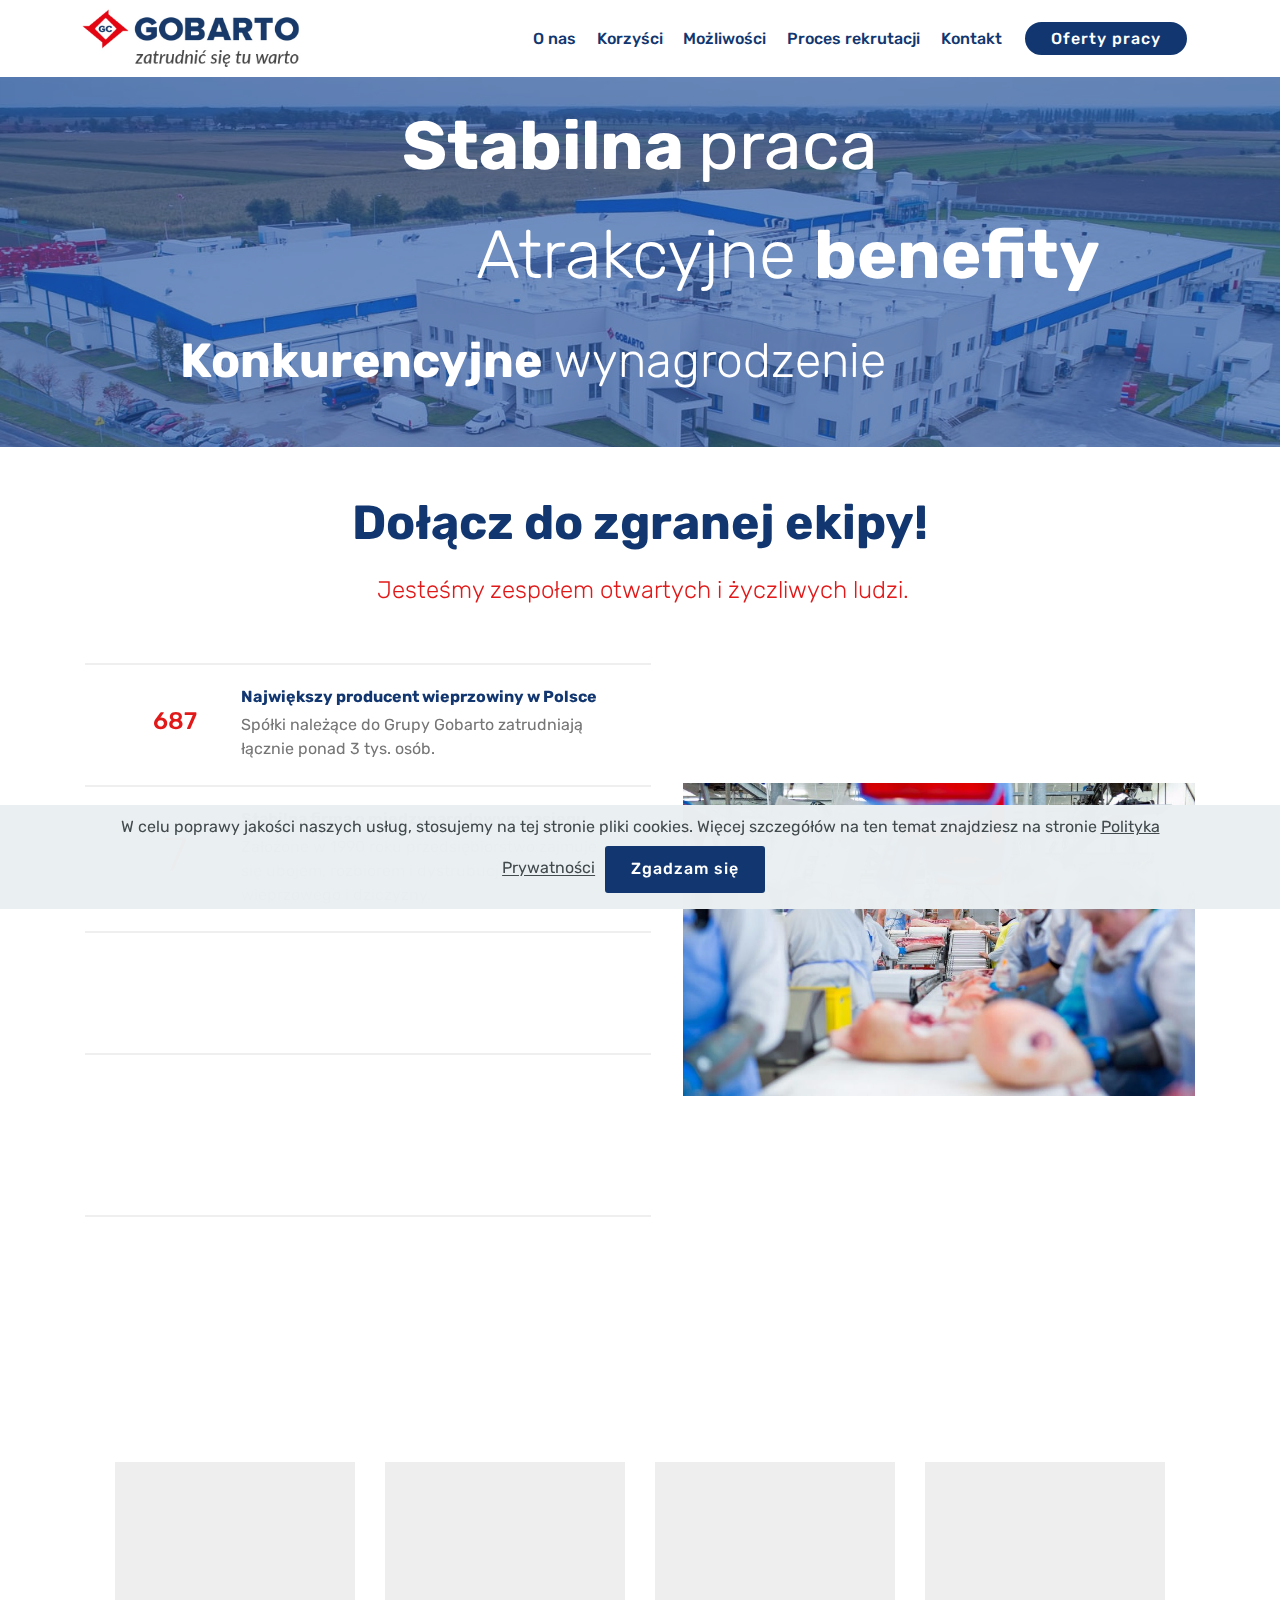
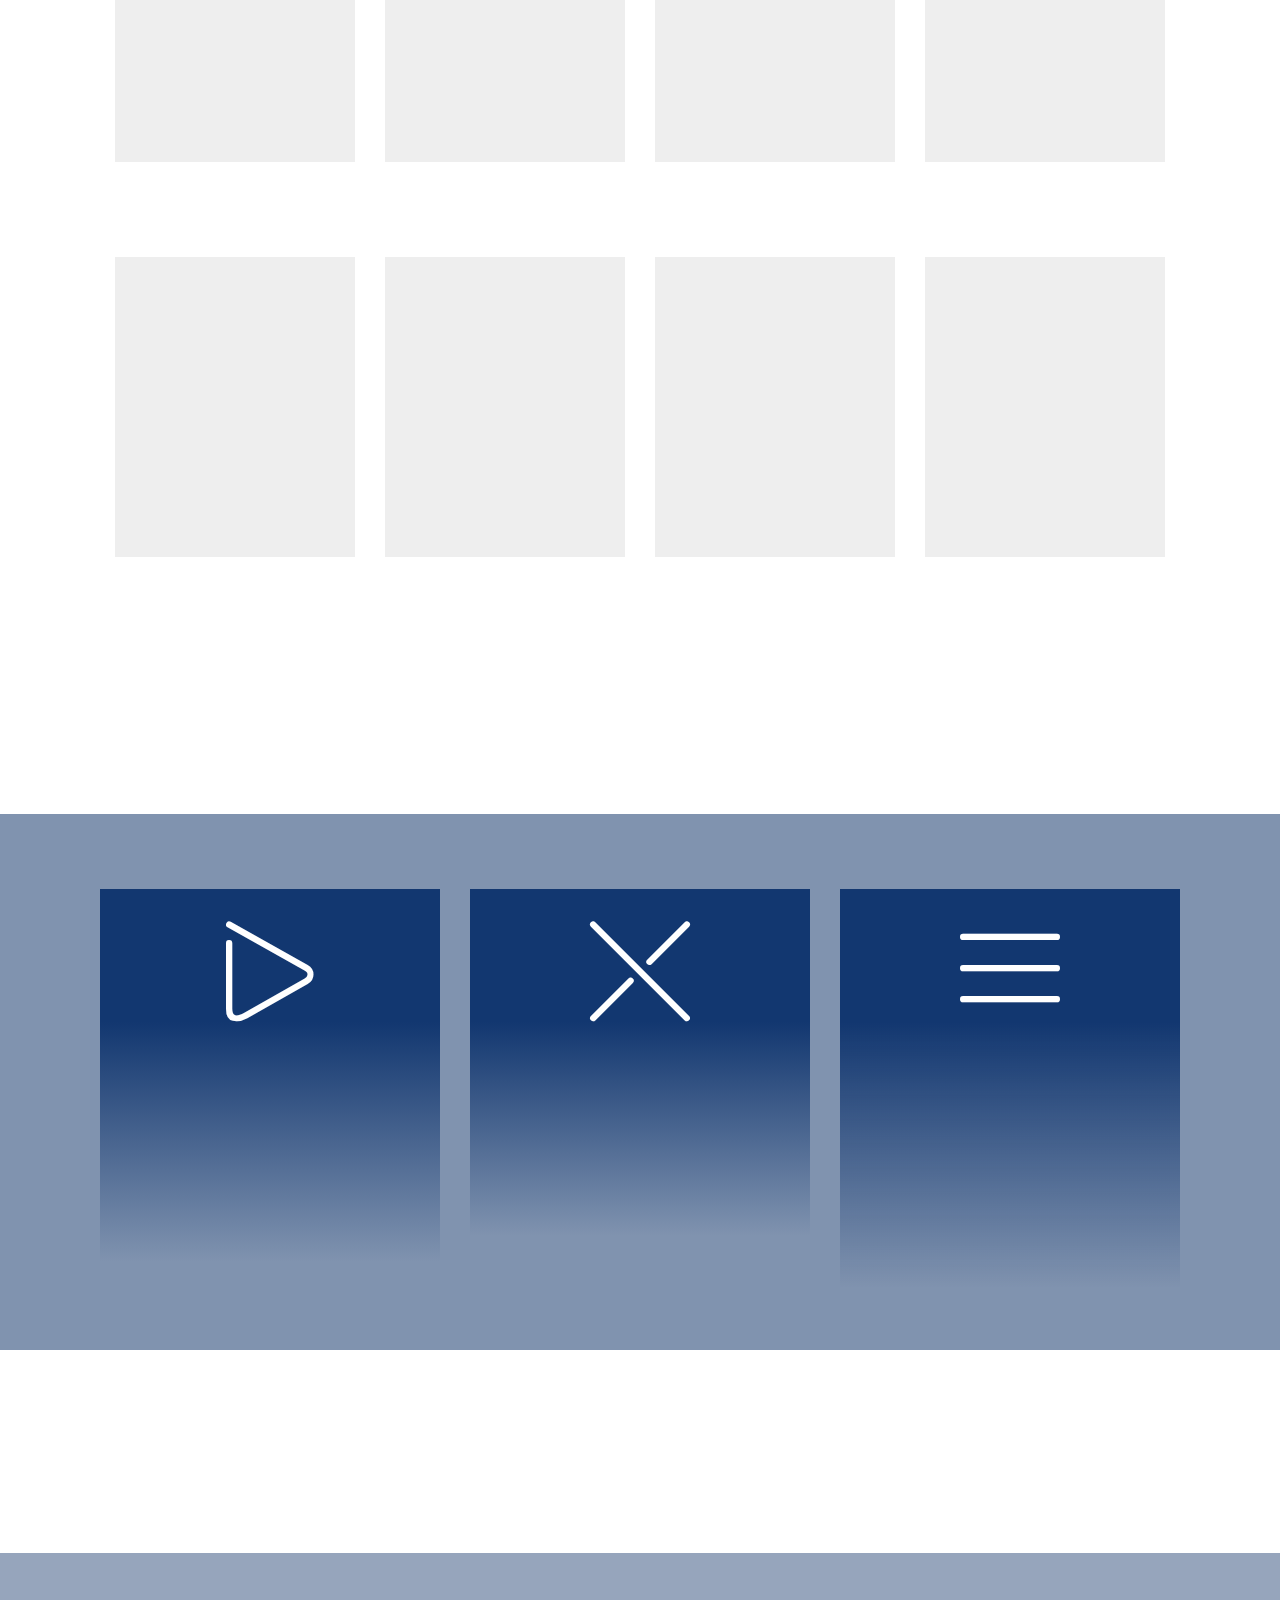
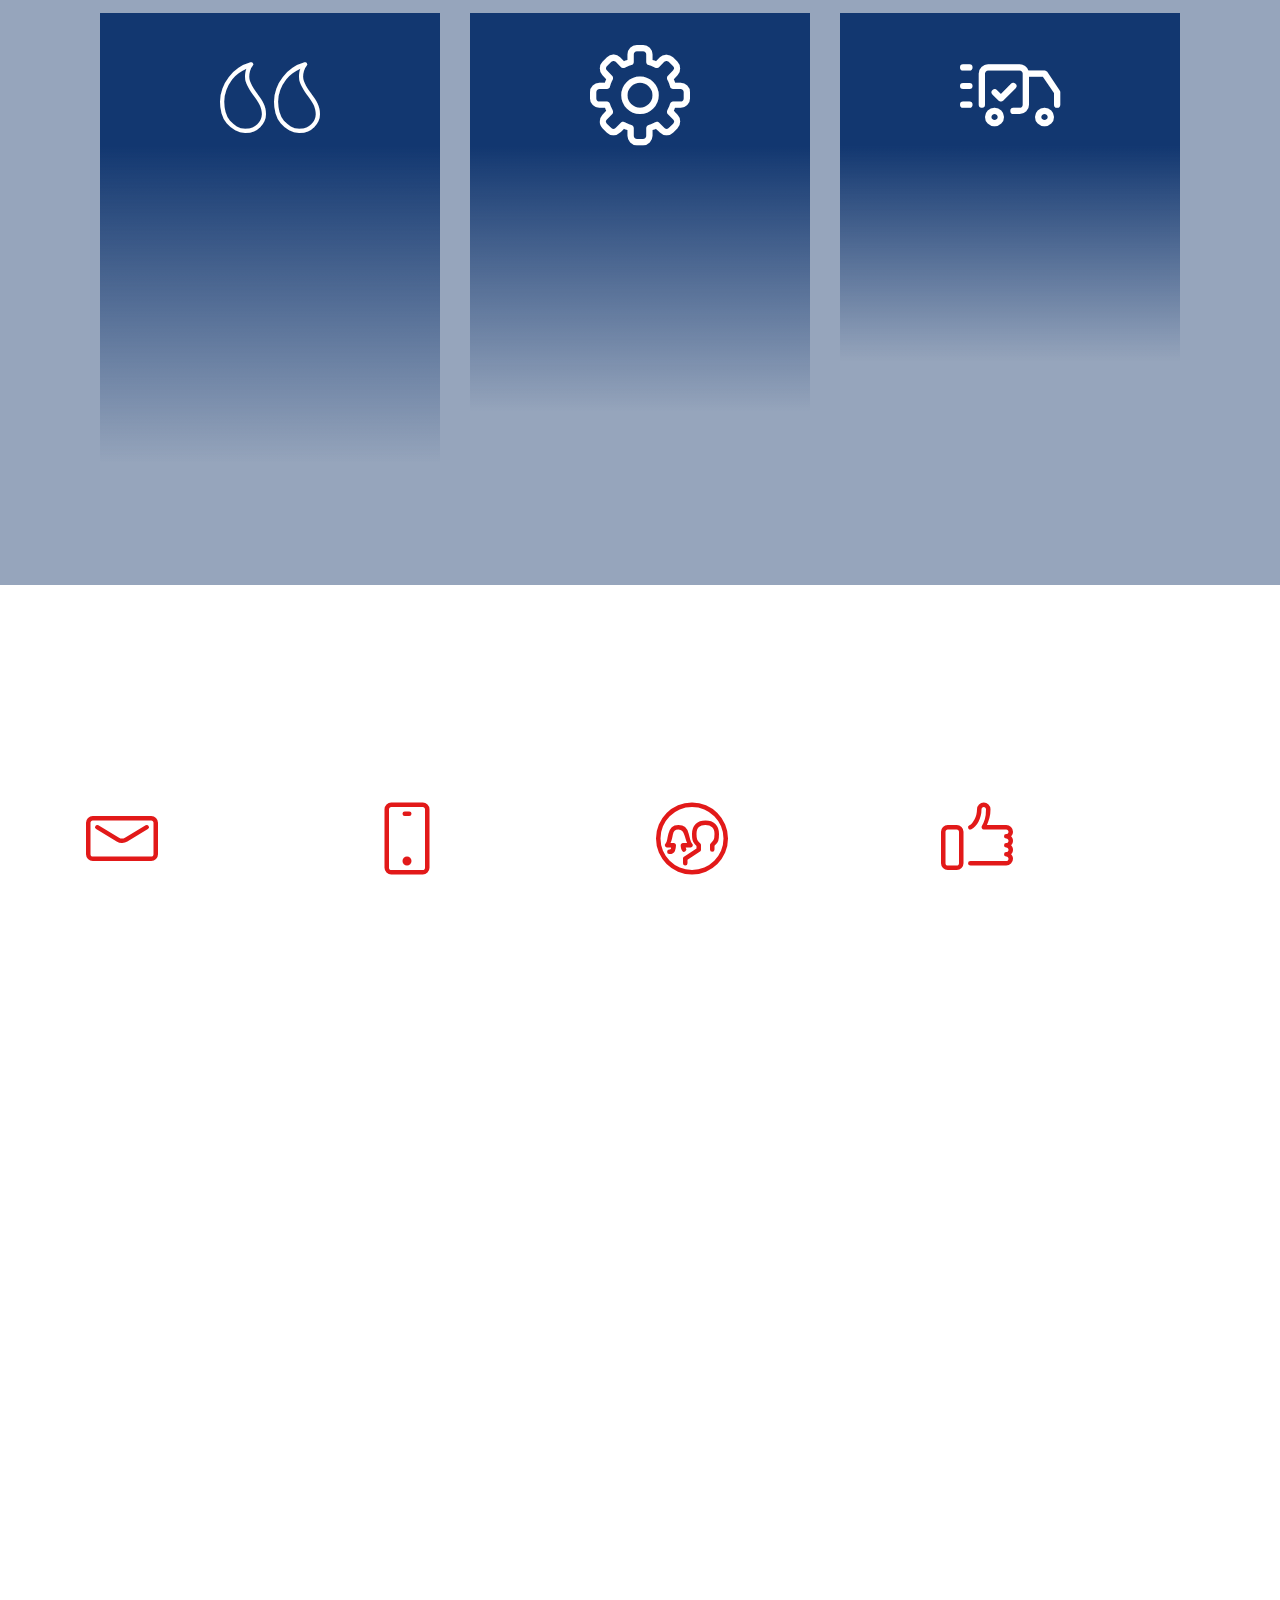
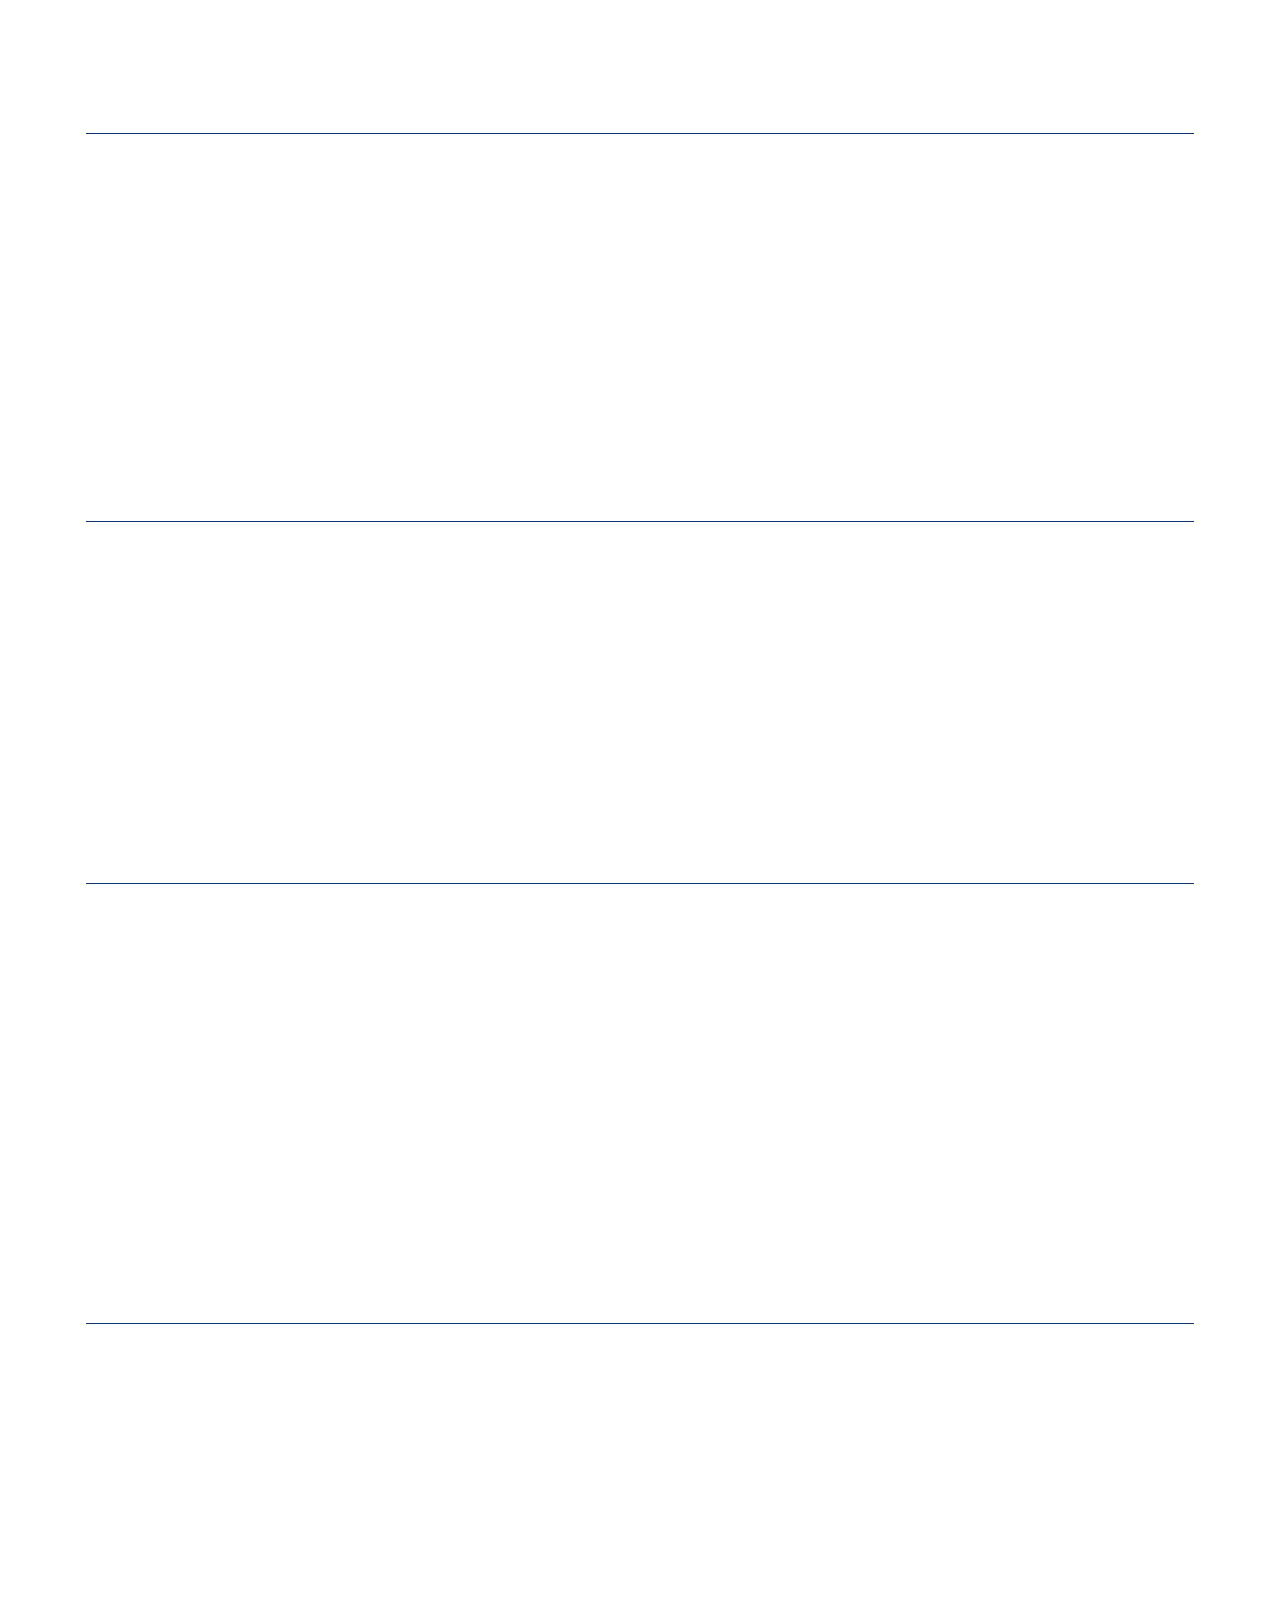
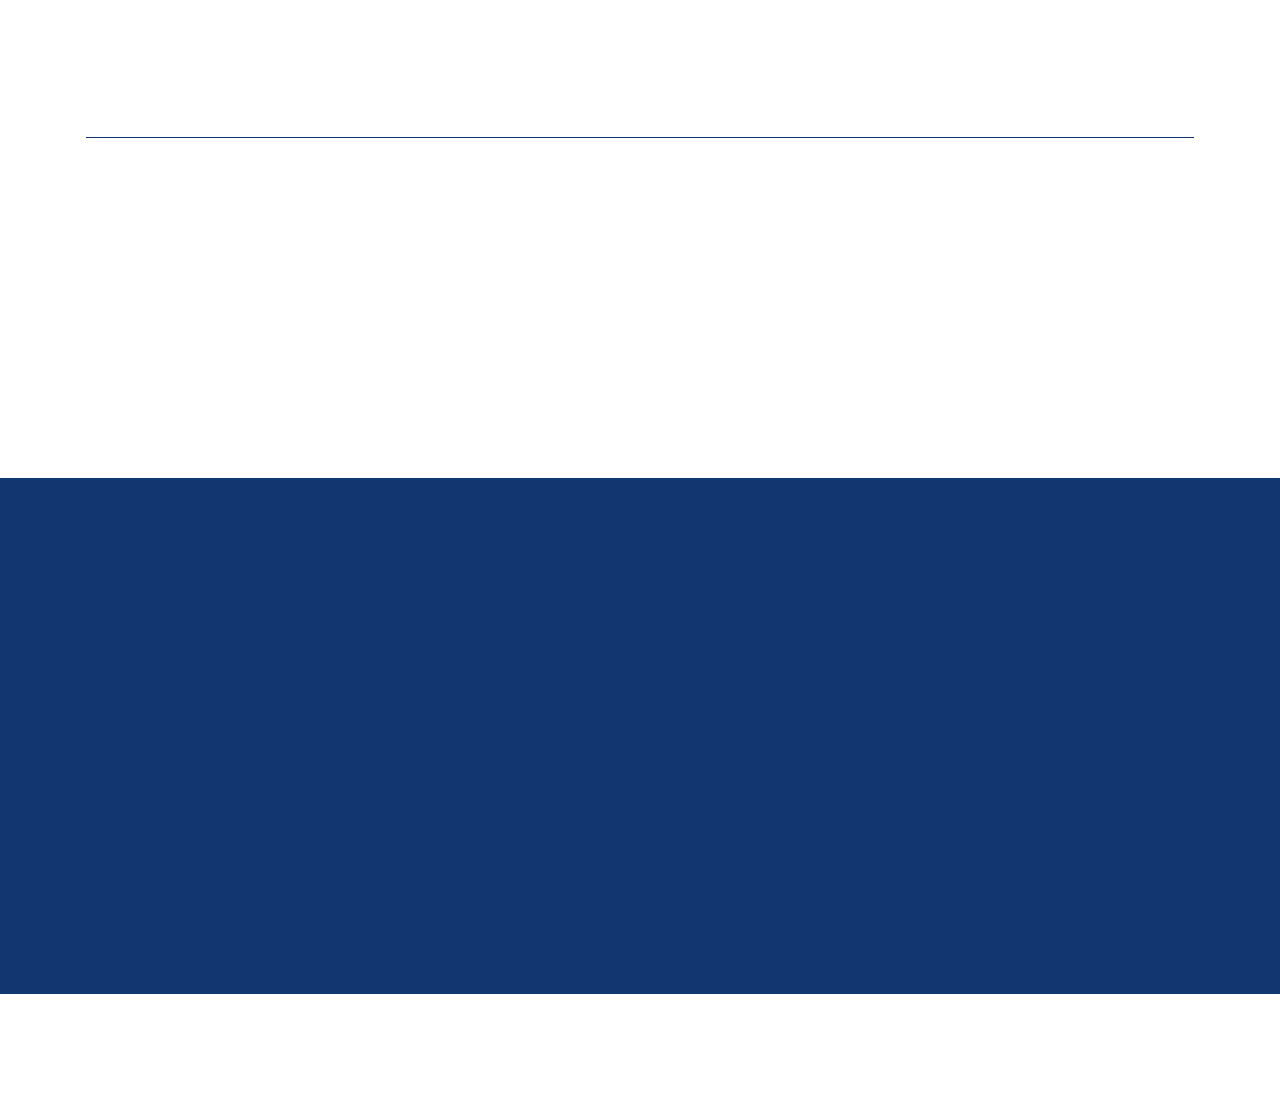
==== index.html @ 4c40c931 "create github pages" ====
<!DOCTYPE html>
<html  >
<head>
  <!-- Site made with Mobirise Website Builder v4.12.2, https://mobirise.com -->
  <meta charset="UTF-8">
  <meta http-equiv="X-UA-Compatible" content="IE=edge">
  <meta name="generator" content="Mobirise v4.12.2, mobirise.com">
  <meta name="viewport" content="width=device-width, initial-scale=1, minimum-scale=1">
  <link rel="shortcut icon" href="assets/images/nowelogo-1.jpg" type="image/x-icon">
  <meta name="description" content="">
  
  <title>GOBARTO</title>
  <link rel="stylesheet" href="assets/web/assets/mobirise-icons-bold/mobirise-icons-bold.css">
  <link rel="stylesheet" href="assets/web/assets/mobirise-icons/mobirise-icons.css">
  <link rel="stylesheet" href="assets/bootstrap/css/bootstrap.min.css">
  <link rel="stylesheet" href="assets/bootstrap/css/bootstrap-grid.min.css">
  <link rel="stylesheet" href="assets/bootstrap/css/bootstrap-reboot.min.css">
  <link rel="stylesheet" href="assets/tether/tether.min.css">
  <link rel="stylesheet" href="assets/socicon/css/styles.css">
  <link rel="stylesheet" href="assets/animatecss/animate.min.css">
  <link rel="stylesheet" href="assets/web/assets/gdpr-plugin/gdpr-styles.css">
  <link rel="stylesheet" href="assets/dropdown/css/style.css">
  <link rel="stylesheet" href="assets/theme/css/style.css">
  <link rel="preload" as="style" href="assets/mobirise/css/mbr-additional.css"><link rel="stylesheet" href="assets/mobirise/css/mbr-additional.css" type="text/css">
  
  
  
</head>
<body>

<!-- Analytics -->
<!-- Global site tag (gtag.js) - Google Analytics -->
<script async src="https://www.googletagmanager.com/gtag/js?id=UA-160151344-1"></script>
<script>
  window.dataLayer = window.dataLayer || [];
  function gtag(){dataLayer.push(arguments);}
  gtag('js', new Date());

  gtag('config', 'UA-160151344-1');
</script>
<!-- /Analytics -->


  <section class="menu cid-rRBqEvK0L6" once="menu" id="menu2-3">

    

    <nav class="navbar navbar-expand beta-menu navbar-dropdown align-items-center navbar-fixed-top navbar-toggleable-sm">
        <button class="navbar-toggler navbar-toggler-right" type="button" data-toggle="collapse" data-target="#navbarSupportedContent" aria-controls="navbarSupportedContent" aria-expanded="false" aria-label="Toggle navigation">
            <div class="hamburger">
                <span></span>
                <span></span>
                <span></span>
                <span></span>
            </div>
        </button>
        <div class="menu-logo">
            <div class="navbar-brand">
                <span class="navbar-logo">
                    <a href="https://wartowgobarto.pl">
                        <img src="assets/images/nowelogo-1.jpg" alt="Mobirise" title="" style="height: 3.8rem;">
                    </a>
                </span>
                
            </div>
        </div>
        <div class="collapse navbar-collapse" id="navbarSupportedContent">
            <ul class="navbar-nav nav-dropdown" data-app-modern-menu="true"><li class="nav-item">
                    <a class="nav-link link text-primary display-4" href="index.html#counters3-l">
                        O nas</a>
                </li><li class="nav-item"><a class="nav-link link text-primary display-4" href="index.html#features15-5">
                        Korzyści</a></li><li class="nav-item"><a class="nav-link link text-primary display-4" href="index.html#content4-1x">
                        Możliwości</a></li>
                <li class="nav-item">
                    <a class="nav-link link text-primary display-4" href="index.html#content4-21">Proces rekrutacji</a>
                </li><li class="nav-item"><a class="nav-link link text-primary display-4" href="index.html#contacts1-1l">
                        Kontakt</a></li></ul>
            <div class="navbar-buttons mbr-section-btn"><a class="btn btn-sm btn-primary display-4" href="index.html#services5-1j">Oferty pracy
                    </a></div>
        </div>
    </nav>
</section>

<section class="engine"><a href="https://mobirise.info/m">free site design templates</a></section><section class="header1 cid-rRBqBDySRM mbr-parallax-background" id="header1-2">

    

    <div class="mbr-overlay" style="opacity: 0.6; background-color: rgb(31, 80, 157);">
    </div>

    <div class="container">
        <div class="row justify-content-md-center">
            <div class="mbr-white col-md-10">
                <h1 class="mbr-section-title align-center mbr-bold pb-3 mbr-fonts-style display-1">Stabilna <span style="font-weight: normal;">praca</span></h1>
                <h3 class="mbr-section-subtitle align-center mbr-light pb-3 mbr-fonts-style display-1">Atrakcyjne <strong>benefity</strong></h3>
                <p class="mbr-text align-center pb-3 mbr-fonts-style display-2"><strong>Konkurencyjne</strong> wynagrodzenie<br></p>
                
            </div>
        </div>
    </div>

</section>

<section class="counters3 counters cid-rRCoYwFsxm" id="counters3-l">

    

    

    <div class="container pt-4 mt-2">
        <h2 class="mbr-section-title pb-3 align-center mbr-fonts-style display-2"><strong>Dołącz do zgranej ekipy!</strong></h2>
        <h3 class="mbr-section-subtitle pb-5 align-center mbr-fonts-style display-5">&nbsp;Jesteśmy zespołem otwartych i życzliwych ludzi.<br></h3>
        <div class="media-container-row">
            <div class="media-block m-auto" style="width: 49%;">
                <div class="mbr-figure">
                    <img src="assets/images/gobarto-firma-900x600.jpeg" alt="" title="">
                </div>
            </div>
            <div class="cards-block">
                <div class="cards-container">
                    <div class="card px-3 align-left col-12">
                        <div class="panel-item p-4 d-flex align-items-center">
                            <div class="card-img pr-3 d-flex align-items-center align-left">
                                
                                <h3 class="count py-3 mbr-fonts-style display-5">
                                    3252&nbsp;<br></h3>
                            </div>
                            <div class="card-text">
                                <h4 class="mbr-content-title mbr-bold mbr-fonts-style display-7">
                                    Największy producent wieprzowiny w Polsce</h4>
                                <p class="mbr-content-text mbr-fonts-style display-7">
                                    Spółki należące do Grupy Gobarto zatrudniają łącznie ponad 3 tys. osób.&nbsp;</p>
                            </div>
                        </div>
                    </div>
                    <div class="card px-3 align-left col-12">
                        <div class="panel-item p-4 d-flex align-items-center">
                            <div class="card-img pr-3 d-flex align-items-center align-left">
                                
                                <h3 class="count py-3 mbr-fonts-style display-2">
                                    30<br></h3>
                            </div>
                            <div class="card-text">
                                <h4 class="mbr-content-title mbr-bold mbr-fonts-style display-7">Stabilna firma o międzynarodowym zasięgu</h4>
                                <p class="mbr-content-text mbr-fonts-style display-7">
                                    Założone w 1990 roku przedsiębiorstwo zajmuje się ubojem, rozbiorem i dystrubucją mięsa wieprzowego i dziczyzny.&nbsp;</p>
                            </div>
                        </div>
                    </div>
                    <div class="card px-3 align-left col-12">
                        <div class="panel-item p-4 d-flex align-items-center">
                            <div class="card-img pr-3 d-flex align-items-center align-left">
                                
                                <h3 class="count py-3 mbr-fonts-style display-5">
                                    90<br></h3>
                            </div>
                            <div class="card-text">
                                <h4 class="mbr-content-title mbr-bold mbr-fonts-style display-7">Najnowocześniejszy zakład mięsny w Europie</h4>
                                <p class="mbr-content-text mbr-fonts-style display-7">
                                        Dziewięćdziesiąt tysięcy ton mięsa czerwonego produkuje zakład w Grąbkowie.</p>
                            </div>
                        </div>
                    </div>
                    <div class="card px-3 align-left col-12">
                        <div class="panel-item p-4 d-flex align-items-center">
                            <div class="card-img pr-3 d-flex align-items-center align-left">
                                
                                <h3 class="count py-3 mbr-fonts-style display-2">
                                    70<br></h3>
                            </div>
                            <div class="card-texts">
                                <h4 class="mbr-content-title mbr-bold mbr-fonts-style display-7">Ceniony pracodawca w gronie największych polskich firm</h4>
                                <p class="mbr-content-text mbr-fonts-style display-7">
                                        Wg rankingu 200 największych polskich firm tygodnika "Wprost", GOBARTO S.A. zajęła 70. pozycję.</p>
                            </div>
                        </div>
                    </div>
                </div>
            </div>
        </div>
    </div>
</section>

<section class="features15 cid-rRBF8R207p" id="features15-5">

    

    
    <div class="container">
        <h2 class="mbr-section-title pb-3 align-center mbr-fonts-style display-2"><strong>
            Korzystaj z benefitów</strong></h2>
        <h3 class="mbr-section-subtitle display-5 align-center mbr-fonts-style">Dzielimy się wspólnie wypracowanym sukcesem. <br>Każdy nasz pracownik ma prawo do skorzystania z licznych przywilejów i udogodnień. &nbsp;&nbsp;</h3>

        <div class="media-container-row container pt-5 mt-2">

            <div class="col-12 col-md-6 mb-4 col-lg-3">
                <div class="card flip-card p-5 align-center">
                    <div class="card-front card_cont">
                        <img src="assets/images/mbr-2.jpeg" alt="Mobirise" title="">
                    </div>
                    <div class="card_back card_cont">
                        <h4 class="card-title display-5 py-2 mbr-fonts-style display-7">UMOWA<br>O PRACĘ</h4>
                        <p class="mbr-text mbr-fonts-style display-4">Naszym pracownikom gwarantujemy stabliność zatrudnienia. Po 3-miesiecznym okresie próbnym oferujemy umowę na czas nieokreślony.</p>
                    </div>
                </div>
            </div>

            <div class="col-12 col-md-6 mb-4 col-lg-3">
                
                <div class="card flip-card p-5 align-center">
                    <div class="card-front card_cont">
                        <img src="assets/images/mbr-6.jpeg" alt="Mobirise" title="aaaaa">
                    </div>
                    <div class="card_back card_cont">
                        <h4 class="card-title py-2 mbr-fonts-style display-7">KONKURENCYJNE WYNAGRODZENIE</h4>
                        <p class="mbr-text mbr-fonts-style display-7">
                            Zapewniamy każdemu pracownikowi regularną pensję o przewidywalnej wysokości.
                        </p>
                    </div>
                </div>
            </div>
            
            <div class="col-12 col-md-6 mb-4 col-lg-3">
                <div class="card flip-card p-5 align-center">
                    <div class="card-front card_cont">
                        <img src="assets/images/mbr-7.jpeg" alt="Mobirise" title="">
                    </div>
                    <div class="card_back card_cont">
                        <h4 class="card-title py-2 mbr-fonts-style display-7">
                            OPIEKA<br>MEDYCZNA</h4>
                        <p class="mbr-text mbr-fonts-style display-7">
                            Bezpłatna, podstawowa opieka zdrowotna w prywatnych centrach medycznych LUX MED i placówkach współpracujących.</p>
                    </div>
                </div> 
            </div>

            <div class="col-12 col-md-6 mb-4 col-lg-3">
                <div class="card flip-card p-5 align-center">
                    <div class="card-front card_cont">
                        <img src="assets/images/mbr-5.jpg" alt="Mobirise" title="">
                    </div>
                    <div class="card_back card_cont">
                        <h4 class="card-title py-2 mbr-fonts-style display-7">GRUPOWE UBEZPIECZENIE <br>NA ŻYCIE</h4>
                        <p class="mbr-text mbr-fonts-style display-4">W wyjątkowej cenie możesz wykupić ubezpieczenie, obejmujące ochronę życia i zdrowia, Twoje oraz członków rodziny.
                        </p>
                    </div>
                </div> 
            </div>
        </div>
</div></section>

<section class="features15 cid-rRC3bSTjeS" id="features15-7">

    

    
    <div class="container">
        
        

        <div class="media-container-row container pt-5 mt-2">

            <div class="col-12 col-md-6 mb-4 col-lg-3">
                <div class="card flip-card p-5 align-center">
                    <div class="card-front card_cont">
                        <img src="assets/images/mbr-10.jpeg" alt="Mobirise" title="">
                    </div>
                    <div class="card_back card_cont">
                        <h4 class="card-title display-5 py-2 mbr-fonts-style display-7">
                            KARNET <br>SPORTOWY</h4>
                        <p class="mbr-text mbr-fonts-style display-7">Bezpłatny dostęp do szerokiego zakresu usług sportowych i &nbsp;rekreacyjnych w pragramie OK System.</p>
                    </div>
                </div>
            </div>

            <div class="col-12 col-md-6 mb-4 col-lg-3">
                
                <div class="card flip-card p-5 align-center">
                    <div class="card-front card_cont">
                        <img src="assets/images/mbr-11.jpeg" alt="Mobirise" title="">
                    </div>
                    <div class="card_back card_cont">
                        <h4 class="card-title py-2 mbr-fonts-style display-7">
                            DOFINANSOWANIE<br> DO WYPOCZYNKU</h4>
                        <p class="mbr-text mbr-fonts-style display-4">Jeśli spełnisz określone kryteria dochodowe, dofinansujemy Tobie i Twoim dzieciom dwutygodniowy wypoczynek. Organizujemy pólkolonie dla dzieci pracowników.</p>
                    </div>
                </div>
            </div>
            
            <div class="col-12 col-md-6 mb-4 col-lg-3">
                <div class="card flip-card p-5 align-center">
                    <div class="card-front card_cont">
                        <img src="assets/images/mbr-12.jpeg" alt="Mobirise" title="">
                    </div>
                    <div class="card_back card_cont">
                        <h4 class="card-title py-2 mbr-fonts-style display-7">
                            POMOC&nbsp;MATERIALNA</h4>
                        <p class="mbr-text mbr-fonts-style display-4">
                            Remontując dom możesz skorzystać z niskooprocentowanej pożyczki mieszkaniowej.&nbsp;<br>W trudniej sytuacji życiowej możesz liczyć na bezzwrotne zapomogi i dofinansowania.</p>
                    </div>
                </div> 
            </div>

            <div class="col-12 col-md-6 mb-4 col-lg-3">
                <div class="card flip-card p-5 align-center">
                    <div class="card-front card_cont">
                        <img src="assets/images/mbr-900x600.jpeg" alt="Mobirise" title="">
                    </div>
                    <div class="card_back card_cont">
                        <h4 class="card-title py-2 mbr-fonts-style display-7">
                            ŚWIADCZENIA ŚWIĄTECZNE</h4>
                        <p class="mbr-text mbr-fonts-style display-4">Przygotowujemy dla naszych pracowników Wigilię firmową oraz paczki świąteczne a także organizujemy Dzień Dziecka i piknik rodzinny.</p>
                    </div>
                </div> 
            </div>
        </div>
</div></section>

<section class="mbr-section content4 cid-rSggC5qYeT" id="content4-1x">

    

    <div class="container">
        <div class="media-container-row">
            <div class="title col-12 col-md-8">
                <h2 class="align-center pb-3 mbr-fonts-style display-2"><strong>
                    Działy Produkcyjne</strong></h2>
                <h3 class="mbr-section-subtitle align-center mbr-light mbr-fonts-style display-5">Mile widziane jest doświadczenie w przetwórstwie mięsnym ale zatrudniamy również osoby, które chcą zdobyć nowe umiejętności i nastawione są na długofalową współpracę.</h3>
                
            </div>
        </div>
    </div>
</section>

<section class="features8 cid-rRCmms753C mbr-parallax-background" id="features8-i">

    

    <div class="mbr-overlay" style="opacity: 0.5; background-color: rgb(18, 55, 112);">
    </div>

    <div class="container">
        <div class="media-container-row">

            <div class="card  col-12 col-md-6 col-lg-4">
                <div class="card-img">
                    <span class="mbr-iconfont mbrib-play"></span>
                </div>
                <div class="card-box align-center">
                    <h4 class="card-title mbr-fonts-style display-7"><strong>
                        Dział Uboju</strong></h4>
                    <p class="mbr-text mbr-fonts-style display-7">Zautomatyzowana linia ubojowa ogranicza bezpośredni udziału człowieka, zapewnia pełne bezpieczeństwo żywności i redukcję stresu zwierząt.</p>
                    
                </div>
            </div>

            <div class="card  col-12 col-md-6 col-lg-4">
                <div class="card-img">
                    <span class="mbr-iconfont mbrib-close"></span>
                </div>
                <div class="card-box align-center">
                    <h4 class="card-title mbr-fonts-style display-7"><strong>
                        Dział Rozbioru</strong></h4>
                    <p class="mbr-text mbr-fonts-style display-7">
                       Nowoczesna linia produkcyjna do rozbioru mięsa, minimalizuje wysiłek fizyczny wykrawaczy i gwarantuje higieniczne warunki pracy.</p>
                    
                </div>
            </div>

            <div class="card  col-12 col-md-6 col-lg-4">
                <div class="card-img">
                    <span class="mbr-iconfont mbrib-menu"></span>
                </div>
                <div class="card-box align-center">
                    <h4 class="card-title mbr-fonts-style display-7"><strong>
                        Magazyn - Mroźnia</strong></h4>
                    <p class="mbr-text mbr-fonts-style display-7">Chłodnia Składowa to skomputeryzowany magazyn wysokiego składowania, dysponujący możliwościami pomieszczenia 15 tys. palet z jezdnymi regałami.</p>
                    
                </div>
            </div>

            
        </div>
    </div>
</section>

<section class="mbr-section content4 cid-rSggtTFeGK" id="content4-1w">

    

    <div class="container">
        <div class="media-container-row">
            <div class="title col-12 col-md-8">
                <h2 class="align-center pb-3 mbr-fonts-style display-2"><strong>
                    Działy Techniczne</strong></h2>
                <h3 class="mbr-section-subtitle align-center mbr-light mbr-fonts-style display-5">Zatrudniamy ludzi z pasją do pracy przy maszynach, cenne są dla nas zdolności manualne oraz naprawcze, szukamy osób z zamiłowaniem do obsługi i prowadzenia pojazdów.</h3>
                
            </div>
        </div>
    </div>
</section>

<section class="features8 cid-rSgegDB49V mbr-parallax-background" id="features8-1v">

    

    <div class="mbr-overlay" style="opacity: 0.4; background-color: rgb(18, 55, 112);">
    </div>

    <div class="container">
        <div class="media-container-row">

            <div class="card  col-12 col-md-6 col-lg-4">
                <div class="card-img">
                    <span class="mbr-iconfont mbri-quote-left"></span>
                </div>
                <div class="card-box align-center">
                    <h4 class="card-title mbr-fonts-style display-7"><strong>
                        Dział Higieny Produkcji</strong></h4>
                    <p class="mbr-text mbr-fonts-style display-7">
                       Aby&nbsp;zadbać o wysoką higienizację procesu uboju i rozbioru, nasi pracownicy, korzystając ze specjalistycznego sprzętu, codziennie wykonują zabiegi i czynności pielęgnacyjne pomieszczeń oraz urządzeń linii produkcyjnych.</p>
                    
                </div>
            </div>

            <div class="card  col-12 col-md-6 col-lg-4">
                <div class="card-img">
                    <span class="mbr-iconfont mbrib-setting"></span>
                </div>
                <div class="card-box align-center">
                    <h4 class="card-title mbr-fonts-style display-7"><strong>Dział Utrzymania Ruchu</strong></h4>
                    <p class="mbr-text mbr-fonts-style display-7">
                       O zapewnienie wysokiej efektywność dba zespól zapewnianiający utrzymanie sprawnej produkcji poprzez opiekę nad stanem technicznym maszyn i urządzeń.
                    </p>
                    
                </div>
            </div>

            <div class="card  col-12 col-md-6 col-lg-4">
                <div class="card-img">
                    <span class="mbr-iconfont mbrib-delivery"></span>
                </div>
                <div class="card-box align-center">
                    <h4 class="card-title mbr-fonts-style display-7"><strong>Dział Transportu</strong></h4>
                    <p class="mbr-text mbr-fonts-style display-7">
                       Nasz tabor liczy 21 zestawów chłodniczych złożonych z ciągników siodłowych marki Mercedes-Benz oraz DAF.
                    </p>
                    
                </div>
            </div>

            
        </div>
    </div>
</section>

<section class="mbr-section content4 cid-rSh9s9eyej" id="content4-21">

    

    <div class="container">
        <div class="media-container-row">
            <div class="title col-12 col-md-8">
                <h2 class="align-center pb-3 mbr-fonts-style display-2"><strong>Proces rekrutacji</strong></h2>
                <h3 class="mbr-section-subtitle align-center mbr-light mbr-fonts-style display-5">Zatrudniamy przez cały rok. <br>Zaufaj swoim umiejętnościom i skontaktuj się z nami.</h3>
                
            </div>
        </div>
    </div>
</section>

<section class="features10 cid-rRCmq3aJsj" id="features10-j">

    

    
    <div class="container">
        <div class="row justify-content-center">
            <div class="card p-3 col-12 col-md-6 col-lg-3">
                <div class="media mb-3">
                    <div class="card-img align-self-center">
                        <span class="mbr-iconfont mbrib-letter" style="color: rgb(226, 25, 25); fill: rgb(226, 25, 25);"></span>
                    </div>
                    <h4 class="card-title media-body py-3 mbr-fonts-style display-7">
                        Przekaż CV</h4>
                </div>
                <div class="card-box">
                    <p class="mbr-text mbr-fonts-style display-7">Daj się poznać! Czekamy na Twoje zgłoszenie, przesłane elektronicznie, tradycyjnie lub dostarczone osobiście. <br>Opisz swoje doświadczenie jak wolisz, odręcznie albo wydrukuj. Nawet jeżeli nie ma zamieszczonych ofert, znajdziemy dla Ciebie pracę.</p>
                </div>
            </div>

            <div class="card p-3 col-12 col-md-6 col-lg-3">
                <div class="media mb-3">
                    <div class="card-img align-self-center">
                        <span class="mbr-iconfont mbrib-mobile2" style="color: rgb(226, 25, 25); fill: rgb(226, 25, 25);"></span>
                    </div>
                    <h4 class="card-title media-body py-3 mbr-fonts-style display-7">
                        Oddzwonimy</h4>
                </div>
                <div class="card-box">
                    <p class="mbr-text mbr-fonts-style display-7">Otrzymane CV analizuje nasz pracownik ds. rekrutacji oraz kierownik działu. Dopasujemy Twoje umiejętności do naszych potrzeb. W razie konieczności, zaplanujemy szkolenie. Skontaktujemy się z Tobą z informacją zwrotną.</p>
                </div>
            </div>

            <div class="card p-3 col-12 col-md-6 col-lg-3">
                <div class="media mb-3">
                    <div class="card-img align-self-center">
                        <span class="mbr-iconfont mbrib-users" style="color: rgb(226, 25, 25); fill: rgb(226, 25, 25);"></span>
                    </div>
                    <h4 class="card-title media-body py-3 mbr-fonts-style display-7">
                        Spotkajmy się</h4>
                </div>
                <div class="card-box">
                    <p class="mbr-text mbr-fonts-style display-7">Chcemy poznać Twoje oczekiwania i zdolności. Przedstawimy warunki zatrudnienia, zapoznamy ze stanowiskiem pracy i zadaniami.</p>
                </div>
            </div>

            <div class="card p-3 col-12 col-md-6 col-lg-3">
                <div class="media mb-3">
                    <div class="card-img align-self-center">
                        <span class="mbr-iconfont mbrib-like" style="color: rgb(226, 25, 25); fill: rgb(226, 25, 25);"></span>
                    </div>
                    <h4 class="card-title media-body py-3 mbr-fonts-style display-7">Zapraszamy na pokład</h4>
                </div>
                <div class="card-box">
                    <p class="mbr-text mbr-fonts-style display-7">Witaj w naszej ekipie! Ustalenia z naszej rozmowy potwierdzamy umową o pracę. A jeżeli teraz się nie udało, to nic straconego. <br>Jak będzie dostępny wakat, pasujący dokładnie do Ciebie, skontaktujemy się.</p>
                </div>
            </div>
        </div>
    </div>
</section>

<section class="services5 cid-rRGepFi7fU" id="services5-1j">
    <!---->
    
    <!---->
    <!--Overlay-->
    
    <!--Container-->
    <div class="container">
        <div class="row">
            <!--Titles-->
            <div class="title pb-5 col-12">
                <h2 class="align-left mbr-fonts-style m-0 display-2"><strong>
                    Oferty Pracy</strong><br><strong><br></strong></h2>
                <h3 class="mbr-section-subtitle mbr-light mbr-fonts-style display-4"><strong>Prosimy o zamieszczenie w dokumentach klauzuli zgody na przetwarzanie danych osobowych.
</strong><br><br><div>"<em>Wyrażam zgodę na przetwarzanie danych osobowych zawartych w moich dokumentach aplikacyjnych dla potrzeb aktualnej i przyszłych rekrutacji prowadzonych przez GOBARTO SA, zgodnie z  Rozporządzeniem o Ochronie Danych Osobowych z dnia 27 kwietnia 2016 r.(RODO).
&nbsp;</em><span style="color: inherit; font-size: 1rem;"><em>Wyrażam zgodę na udostępnianie moich danych osobowych innym spółkom  wchodzącym w skład grupy kapitałowej  GOBARTO  SA.</em>"</span></div><div><span style="color: inherit; font-size: 1rem;"><br></span></div><div>
</div><div>Informujemy, że odpowiemy tylko na wybrane zgłoszenia.</div><br><div>
</div><div>
</div><div>Zgodnie z art. 13 ogólnego rozporządzenia o ochronie danych osobowych z dnia 27 kwietnia 2016 r.(RODO)informuję, iż:
</div><div>
</div><div>1. Administratorem Pani/Pana danych osobowych jest GOBARTO SA z siedzibą w Warszawie, ul. Kłobucka 25.</div><div>2. Kontakt z osobą odpowiedzialną za dane osobowe w Spółce  możliwy jest pod adresem email:  dane.osobowe@gobarto.pl</div><div>3. Pani/Pana dane osobowe przetwarzane będą wyłącznie w celu przeprowadzenia procesu rekrutacyjnego - na podstawie Art. 6 ust. 1 lit. a ogólnego rozporządzenia o ochronie danych osobowych z dnia 27 kwietnia 2016 r. (RODO) oraz Kodeksu Pracy z dnia 26 czerwca 1974 r.</div><div>4. Pani/Pana dane osobowe przechowywane będą przez  2 lat od daty ich ostatniej aktualizacji.</div><div>5. Posiada Pani/Pan prawo do żądania od administratora dostępu do danych osobowych, prawo do ich sprostowania, usunięcia lub ograniczenia przetwarzania, prawo do cofnięcia zgody.</div><div>6. Ma Pani/Pan prawo wniesienia skargi do organu nadzorczego;.</div><div>7. &nbsp;Administrator danych nie udostępnia danych ani nie przekazuje ich do państwa trzeciego..</div><div>8. Podanie danych osobowych jest dobrowolne, jednak niezbędne do rejestracji kandydata w procesie rekrutacji.</div></h3>
            </div>
            <!--Card-1-->
            <div class="card px-3 col-12">
                <div class="card-wrapper media-container-row media-container-row">
                    <div class="card-box">
                        <div class="top-line pb-3">
                            <h4 class="card-title mbr-fonts-style display-5">
                                Pracownik rozbioru</h4>
                            <p class="mbr-text cost mbr-fonts-style m-0 display-7"><strong>
                                <a href="mailto:rekrutacja@gobarto.pl">ZGŁOŚ SIĘ</a></strong></p>
                        </div>
                        <div class="bottom-line">
                            <p class="mbr-text mbr-fonts-style m-0 b-descr display-7"><strong>ZADANIA:</strong><br>- rozbiórka i wykrawanie mięsa<br>- porcjowanie mięsa na elementy<br><br><strong>OCZEKIWANIA:</strong><br>- dokładność i sumienność<br>- dbałość o porządek i higienę stanowiska pracy<br>- dyspozycyjność (praca zmianowa)<br>- doświadczenie w pracy jako rzeźnik, wykrawacz (mile widziane)<br><br><strong>MIEJSCE PRACY:</strong> Grąbkowo</p>
                        </div>
                    </div>
                </div>
            </div>
            <!--Card-2-->
            <div class="card px-3 col-12">
                <div class="card-wrapper media-container-row media-container-row">
                    <div class="card-box">
                        <div class="top-line pb-3">
                            <h4 class="card-title mbr-fonts-style display-5">
                                Pracownik uboju</h4>
                            <p class="mbr-text cost mbr-fonts-style m-0 display-7"><strong>
                                <a href="mailto:rekrutacja@gobarto.pl">ZGŁOŚ SIĘ</a></strong></p>
                        </div>
                        <div class="bottom-line">
                            <p class="mbr-text mbr-fonts-style m-0 b-descr display-7"><strong>ZADANIA:
<br></strong>- obsługa maszyn i urządzeń linii uboju żywca wieprzowego<br>
<br><strong>OCZEKIWANIA:
</strong><br>- dokładność i sumienność
<br>- dbałość o porządek i higienę stanowiska pracy
<br>- dyspozycyjność (praca zmianowa)
<br>- doświadczenie w pracy jako rzeźnik, wykrawacz (mile widziane)
<br>
<br><strong>MIEJSCE PRACY: </strong>Grąbkowo</p>
                        </div>
                    </div>
                </div>
            </div>
            <!--Card-3-->
            <div class="card px-3 col-12">
                <div class="card-wrapper media-container-row media-container-row">
                    <div class="card-box">
                        <div class="top-line pb-3">
                            <h4 class="card-title mbr-fonts-style display-5">Pracownik magazynowy</h4>
                            <p class="mbr-text cost mbr-fonts-style m-0 display-7"><strong>
                                <a href="mailto:rekrutacja@gobarto.pl">ZGŁOŚ SIĘ</a></strong></p>
                        </div>
                        <div class="bottom-line">
                            <p class="mbr-text mbr-fonts-style m-0 b-descr display-7"><strong>ZADANIA: 
<br></strong>- przyjmowanie, kompletowanie i wydawanie towarów do i z magazynu<br>- rozmieszczenie towarów na powierzchni magazynu<br>
<br><strong>OCZEKIWANIA: 
<br></strong>- dokładność i sumienność 
<br>- dbałość o porządek i higienę stanowiska pracy<br> 
- brak przeciwwskazań do pracy w niskich temperaturach<br>- dyspozycyjność (praca zmianowa) 
<br>- doświadczenie w pracach magazynowych (mile widziane) <br>
- obsługa wózka widłowego (mile widziana)<br>
<br><strong>MIEJSCE PRACY: </strong>Grąbkowo, Karolinki, Kobylin</p>
                        </div>
                    </div>
                </div>
            </div>
            <!--Card-4-->
            <div class="card px-3 col-12">
                <div class="card-wrapper media-container-row media-container-row">
                    <div class="card-box">
                        <div class="top-line pb-3">
                            <h4 class="card-title mbr-fonts-style display-5">
                                Pracownik techniczny</h4>
                            <p class="mbr-text cost mbr-fonts-style m-0 display-7">
                                <a href="mailto:rekrutacja@gobarto.pl">ZGŁOŚ SIĘ</a></p>
                        </div>
                        <div class="bottom-line">
                            <p class="mbr-text mbr-fonts-style m-0 b-descr display-7"><strong>ZADANIA</strong>: 
<br>- wykonywanie bieżących napraw i maszyn, sieci i instalacji&nbsp;<br>- utrzymanie w ruchu maszyn i urządzeń<br>- usuwanie awarii i analiza przyczyn awarii&nbsp;<br>- okresowe przeglądy i naprawy maszyn, zamawianie części<br>
<br><strong>OCZEKIWANIA: 
</strong><br>- zdolności manualne i naprawcze
<br>- mile widziane doświadczenie w pracy przy procesach: produkcyjnych, serwisowych, technicznych<br>- samodzielność w działaniu, rzetelność i sumienność
<br>
<br><strong>MIEJSCE PRACY: </strong>Grąbkowo</p>
                        </div>
                    </div>
                </div>
            </div>
            <!--Card-5-->
            <div class="card px-3 col-12">
                <div class="card-wrapper media-container-row media-container-row">
                    <div class="card-box">
                        <div class="top-line pb-3">
                            <h4 class="card-title mbr-fonts-style display-5">
                                Kierowca</h4>
                            <p class="mbr-text cost mbr-fonts-style m-0 display-7">
                                <a href="mailto:rekrutacja@gobarto.pl">ZGŁOŚ SIĘ</a></p>
                        </div>
                        <div class="bottom-line">
                            <p class="mbr-text mbr-fonts-style m-0 b-descr display-7"><strong>ZADANIA: 
<br></strong>- transport żywności mrożonej&nbsp;<br><br><strong>OCZEKIWANIA</strong>: 
<br>- prawo jazdy kategoria C+E
<br>- mile widziany kurs na przewóz zwierząt&nbsp;<br>
<br><strong>MIEJSCE PRACY: </strong>Grąbkowo</p>
                        </div>
                    </div>
                </div>
            </div>
            <!--Card-6-->
            
            <!--Card-7-->
            
            <!--Card-8-->
            
            <!--Card-9-->
            
            <!--Card-10-->
            
            <!--Card-11-->
            
            <!--Card-12-->
            
        </div>
    </div>
</section>

<section class="mbr-section contacts1 cid-rRHthpHIRx" id="contacts1-1l">
    <!---->
    
    <!---->
    <!--Overlay-->
    
    <!--Container-->
    <div class="container">
        <div class="row">
            <!--Titles-->
            <div class="title col-12">
                <h2 class="align-left mbr-fonts-style display-2">
                    Dołącz do zgranej ekipy!</h2>
                
            </div>
            <!--Left-->
            <div class="col-12 col-md-6">
                <div class="left-block wrapper">
                    <div class="b b-adress">
                        <h5 class="align-left mbr-fonts-style m-0 display-5">
                            Adres:</h5>
                        <p class="mbr-text align-left mbr-fonts-style display-7">Grąbkowo 73
<br>63-930 Jutrosin</p>
                    </div>
                    <div class="b b-phone">
                        <h5 class="align-left mbr-fonts-style m-0 display-5">
                            Telefon:</h5>
                        <p class="mbr-text align-left mbr-fonts-style display-7">
                            +48 663 584 032</p>
                    </div>
                    <div class="b b-mail">
                        <h5 class="align-left mbr-fonts-style m-0 display-5">
                            E-mail:
                        </h5>
                        <p class="mbr-text align-left mbr-fonts-style display-7">
                            <a href="mailto:rekrutacja@gobarto.pl" class="text-white"><strong>rekrutacja@gobarto.pl</strong></a></p>
                    </div>
                </div>
            </div>
            <!--Right-->
            <div class="col-12 col-md-6">
                <div class="google-map"><iframe frameborder="0" style="border:0" src="https://www.google.com/maps/embed/v1/place?key=AIzaSyAEIpgj38KyLFELm2bK9Y7krBkz1K-cMq8&amp;q=place_id:ChIJC9dYGjJpBUcRnVO0Hl2AWgA" allowfullscreen=""></iframe></div>
            </div>
        </div>
    </div>
</section>

<section once="footers" class="cid-rRI9806Qac mbr-reveal" id="footer7-1t">

    

    <div class="mbr-overlay" style="opacity: 0.8; background-color: rgb(18, 55, 112);"></div>

    <div class="container">
        <div class="media-container-row align-center mbr-white">
            <div class="row row-links">
                <ul class="foot-menu">
                    
                    
                    
                    
                    
                <li class="foot-menu-item mbr-fonts-style display-7">
                        <a class="text-white mbr-bold" href="index.html#counters3-l">O nas</a>
                    </li><li class="foot-menu-item mbr-fonts-style display-7"><a href="index.html#features15-5" class="text-white"><strong>Korzyści</strong></a></li><li class="foot-menu-item mbr-fonts-style display-7"><a href="index.html#content4-1x" class="text-white"><strong>Możliwości</strong></a></li><li class="foot-menu-item mbr-fonts-style display-7"><a href="index.html#content4-21" class="text-white"><strong>Proces rekrutacji</strong></a></li><li class="foot-menu-item mbr-fonts-style display-7"><a href="index.html#features10-j" class="text-white"><strong>Oferty Pracy</strong></a></li></ul>
            </div>
            
            <div class="row row-copirayt">
                <p class="mbr-text mb-0 mbr-fonts-style mbr-white align-center display-7">
                    © Copyright 2020 Gobarto S.A. - All Rights Reserved<br><a href="polityka.html" class="text-white">Polityka Prywatności</a><br></p>
            </div>
        </div>
    </div>
</section>


  <script src="assets/web/assets/jquery/jquery.min.js"></script>
  <script src="assets/popper/popper.min.js"></script>
  <script src="assets/bootstrap/js/bootstrap.min.js"></script>
  <script src="assets/tether/tether.min.js"></script>
  <script src="assets/smoothscroll/smooth-scroll.js"></script>
  <script src="assets/web/assets/cookies-alert-plugin/cookies-alert-core.js"></script>
  <script src="assets/web/assets/cookies-alert-plugin/cookies-alert-script.js"></script>
  <script src="assets/touchswipe/jquery.touch-swipe.min.js"></script>
  <script src="assets/viewportchecker/jquery.viewportchecker.js"></script>
  <script src="assets/parallax/jarallax.min.js"></script>
  <script src="assets/mbr-flip-card/mbr-flip-card.js"></script>
  <script src="assets/dropdown/js/nav-dropdown.js"></script>
  <script src="assets/dropdown/js/navbar-dropdown.js"></script>
  <script src="assets/theme/js/script.js"></script>
  
  
<input name="cookieData" type="hidden" data-cookie-customDialogSelector='null' data-cookie-colorText='#424a4d' data-cookie-colorBg='rgba(234, 239, 241, 0.99)' data-cookie-textButton='Zgadzam się' data-cookie-colorButton='' data-cookie-colorLink='#424a4d' data-cookie-underlineLink='true' data-cookie-text="W celu poprawy jakości naszych usług, stosujemy na tej stronie pliki cookies. Więcej szczegółów na ten temat znajdziesz na stronie <a href=’polityka.html’>Polityka Prywatności</a>">
   <div id="scrollToTop" class="scrollToTop mbr-arrow-up"><a style="text-align: center;"><i class="mbr-arrow-up-icon mbr-arrow-up-icon-cm cm-icon cm-icon-smallarrow-up"></i></a></div>
    <input name="animation" type="hidden">
  </body>
</html>
---- assets/web/assets/mobirise-icons-bold/mobirise-icons-bold.css ----
@font-face {
  font-family: 'mobirise-icons-bold';
  font-display: swap;
  src:  url('mobirise-icons-bold.eot?m1l4yr');
  src:  url('mobirise-icons-bold.eot?m1l4yr#iefix') format('embedded-opentype'),
    url('mobirise-icons-bold.ttf?m1l4yr') format('truetype'),
    url('mobirise-icons-bold.woff?m1l4yr') format('woff'),
    url('mobirise-icons-bold.svg?m1l4yr#mobirise-icons-bold') format('svg');
  font-weight: normal;
  font-style: normal;
}

[class^="mbrib-"], [class*="mbrib-"] {
  /* use !important to prevent issues with browser extensions that change fonts */
  font-family: 'mobirise-icons-bold' !important;
  speak: none;
  font-style: normal;
  font-weight: normal;
  font-variant: normal;
  text-transform: none;
  line-height: 1;

  /* Better Font Rendering =========== */
  -webkit-font-smoothing: antialiased;
  -moz-osx-font-smoothing: grayscale;
}

.mbrib-add-submenu:before {
  content: "\e900";
}
.mbrib-alert:before {
  content: "\e901";
}
.mbrib-align-center:before {
  content: "\e902";
}
.mbrib-align-justify:before {
  content: "\e903";
}
.mbrib-align-left:before {
  content: "\e904";
}
.mbrib-align-right:before {
  content: "\e905";
}
.mbrib-android:before {
  content: "\e906";
}
.mbrib-apple:before {
  content: "\e907";
}
.mbrib-arrow-down:before {
  content: "\e908";
}
.mbrib-arrow-next:before {
  content: "\e909";
}
.mbrib-arrow-prev:before {
  content: "\e90a";
}
.mbrib-arrow-up:before {
  content: "\e90b";
}
.mbrib-bold:before {
  content: "\e90c";
}
.mbrib-bookmark:before {
  content: "\e90d";
}
.mbrib-bootstrap:before {
  content: "\e90e";
}
.mbrib-briefcase:before {
  content: "\e90f";
}
.mbrib-browse:before {
  content: "\e910";
}
.mbrib-bulleted-list:before {
  content: "\e911";
}
.mbrib-calendar:before {
  content: "\e912";
}
.mbrib-camera:before {
  content: "\e913";
}
.mbrib-cart-add:before {
  content: "\e914";
}
.mbrib-cart-full:before {
  content: "\e915";
}
.mbrib-cash:before {
  content: "\e916";
}
.mbrib-change-style:before {
  content: "\e917";
}
.mbrib-chat:before {
  content: "\e918";
}
.mbrib-clock:before {
  content: "\e919";
}
.mbrib-close:before {
  content: "\e91a";
}
.mbrib-cloud:before {
  content: "\e91b";
}
.mbrib-code:before {
  content: "\e91c";
}
.mbrib-contact-form:before {
  content: "\e91d";
}
.mbrib-credit-card:before {
  content: "\e91e";
}
.mbrib-cursor-click:before {
  content: "\e91f";
}
.mbrib-cust-feedback:before {
  content: "\e920";
}
.mbrib-database:before {
  content: "\e921";
}
.mbrib-delivery:before {
  content: "\e922";
}
.mbrib-desktop:before {
  content: "\e923";
}
.mbrib-devices:before {
  content: "\e924";
}
.mbrib-down:before {
  content: "\e925";
}
.mbrib-download:before {
  content: "\e926";
}
.mbrib-drag-n-drop:before {
  content: "\e927";
}
.mbrib-drag-n-drop2:before {
  content: "\e928";
}
.mbrib-edit:before {
  content: "\e929";
}
.mbrib-edit2:before {
  content: "\e92a";
}
.mbrib-error:before {
  content: "\e92b";
}
.mbrib-extension:before {
  content: "\e92c";
}
.mbrib-features:before {
  content: "\e92d";
}
.mbrib-file:before {
  content: "\e92e";
}
.mbrib-flag:before {
  content: "\e92f";
}
.mbrib-folder:before {
  content: "\e930";
}
.mbrib-gift:before {
  content: "\e931";
}
.mbrib-github:before {
  content: "\e932";
}
.mbrib-globe-2:before {
  content: "\e933";
}
.mbrib-globe:before {
  content: "\e934";
}
.mbrib-growing-chart:before {
  content: "\e935";
}
.mbrib-hearth:before {
  content: "\e936";
}
.mbrib-help:before {
  content: "\e937";
}
.mbrib-home:before {
  content: "\e938";
}
.mbrib-hot-cup:before {
  content: "\e939";
}
.mbrib-idea:before {
  content: "\e93a";
}
.mbrib-image-gallery:before {
  content: "\e93b";
}
.mbrib-image-slider:before {
  content: "\e93c";
}
.mbrib-info:before {
  content: "\e93d";
}
.mbrib-italic:before {
  content: "\e93e";
}
.mbrib-key:before {
  content: "\e93f";
}
.mbrib-laptop:before {
  content: "\e940";
}
.mbrib-layers:before {
  content: "\e941";
}
.mbrib-left-right:before {
  content: "\e942";
}
.mbrib-left:before {
  content: "\e943";
}
.mbrib-letter:before {
  content: "\e944";
}
.mbrib-like:before {
  content: "\e945";
}
.mbrib-link:before {
  content: "\e946";
}
.mbrib-lock:before {
  content: "\e947";
}
.mbrib-login:before {
  content: "\e948";
}
.mbrib-logout:before {
  content: "\e949";
}
.mbrib-magic-stick:before {
  content: "\e94a";
}
.mbrib-map-pin:before {
  content: "\e94b";
}
.mbrib-menu:before {
  content: "\e94c";
}
.mbrib-mobile:before {
  content: "\e94d";
}
.mbrib-mobile2:before {
  content: "\e94e";
}
.mbrib-mobirise:before {
  content: "\e94f";
}
.mbrib-more-horizontal:before {
  content: "\e950";
}
.mbrib-more-vertical:before {
  content: "\e951";
}
.mbrib-music:before {
  content: "\e952";
}
.mbrib-new-file:before {
  content: "\e953";
}
.mbrib-numbered-list:before {
  content: "\e954";
}
.mbrib-opened-folder:before {
  content: "\e955";
}
.mbrib-pages:before {
  content: "\e956";
}
.mbrib-paper-plane:before {
  content: "\e957";
}
.mbrib-paperclip:before {
  content: "\e958";
}
.mbrib-photo:before {
  content: "\e959";
}
.mbrib-photos:before {
  content: "\e95a";
}
.mbrib-pin:before {
  content: "\e95b";
}
.mbrib-play:before {
  content: "\e95c";
}
.mbrib-plus:before {
  content: "\e95d";
}
.mbrib-preview:before {
  content: "\e95e";
}
.mbrib-print:before {
  content: "\e95f";
}
.mbrib-protect:before {
  content: "\e960";
}
.mbrib-question:before {
  content: "\e961";
}
.mbrib-quote-left:before {
  content: "\e962";
}
.mbrib-quote-right:before {
  content: "\e963";
}
.mbrib-redo:before {
  content: "\e964";
}
.mbrib-refresh:before {
  content: "\e965";
}
.mbrib-responsive:before {
  content: "\e966";
}
.mbrib-right:before {
  content: "\e967";
}
.mbrib-rocket:before {
  content: "\e968";
}
.mbrib-sad-face:before {
  content: "\e969";
}
.mbrib-sale:before {
  content: "\e96a";
}
.mbrib-save:before {
  content: "\e96b";
}
.mbrib-search:before {
  content: "\e96c";
}
.mbrib-setting:before {
  content: "\e96d";
}
.mbrib-setting2:before {
  content: "\e96e";
}
.mbrib-setting3:before {
  content: "\e96f";
}
.mbrib-share:before {
  content: "\e970";
}
.mbrib-shopping-bag:before {
  content: "\e971";
}
.mbrib-shopping-basket:before {
  content: "\e972";
}
.mbrib-shopping-cart:before {
  content: "\e973";
}
.mbrib-sites:before {
  content: "\e974";
}
.mbrib-smile-face:before {
  content: "\e975";
}
.mbrib-speed:before {
  content: "\e976";
}
.mbrib-star:before {
  content: "\e977";
}
.mbrib-success:before {
  content: "\e978";
}
.mbrib-sun:before {
  content: "\e979";
}
.mbrib-sun2:before {
  content: "\e97a";
}
.mbrib-tablet-vertical:before {
  content: "\e97b";
}
.mbrib-tablet:before {
  content: "\e97c";
}
.mbrib-target:before {
  content: "\e97d";
}
.mbrib-timer:before {
  content: "\e97e";
}
.mbrib-to-ftp:before {
  content: "\e97f";
}
.mbrib-to-local-drive:before {
  content: "\e980";
}
.mbrib-touch-swipe:before {
  content: "\e981";
}
.mbrib-touch:before {
  content: "\e982";
}
.mbrib-trash:before {
  content: "\e983";
}
.mbrib-underline:before {
  content: "\e984";
}
.mbrib-undo:before {
  content: "\e985";
}
.mbrib-unlink:before {
  content: "\e986";
}
.mbrib-unlock:before {
  content: "\e987";
}
.mbrib-up-down:before {
  content: "\e988";
}
.mbrib-up:before {
  content: "\e989";
}
.mbrib-update:before {
  content: "\e98a";
}
.mbrib-upload:before {
  content: "\e98b";
}
.mbrib-user:before {
  content: "\e98c";
}
.mbrib-user2:before {
  content: "\e98d";
}
.mbrib-users:before {
  content: "\e98e";
}
.mbrib-video-play:before {
  content: "\e98f";
}
.mbrib-video:before {
  content: "\e990";
}
.mbrib-watch:before {
  content: "\e991";
}
.mbrib-website-theme:before {
  content: "\e992";
}
.mbrib-wifi:before {
  content: "\e993";
}
.mbrib-windows:before {
  content: "\e994";
}
.mbrib-zoom-out:before {
  content: "\e995";
}
---- assets/web/assets/mobirise-icons/mobirise-icons.css ----
@font-face {
  font-family: 'MobiriseIcons';
  src:  url('mobirise-icons.eot?spat4u');
  src:  url('mobirise-icons.eot?spat4u#iefix') format('embedded-opentype'),
    url('mobirise-icons.ttf?spat4u') format('truetype'),
    url('mobirise-icons.woff?spat4u') format('woff'),
    url('mobirise-icons.svg?spat4u#MobiriseIcons') format('svg');
  font-weight: normal;
  font-style: normal;
  font-display: swap;
}

[class^="mbri-"], [class*=" mbri-"] {
  /* use !important to prevent issues with browser extensions that change fonts */
  font-family: MobiriseIcons !important;
  speak: none;
  font-style: normal;
  font-weight: normal;
  font-variant: normal;
  text-transform: none;
  line-height: 1;

  /* Better Font Rendering =========== */
  -webkit-font-smoothing: antialiased;
  -moz-osx-font-smoothing: grayscale;
}

.mbri-add-submenu:before {
  content: "\e900";
}
.mbri-alert:before {
  content: "\e901";
}
.mbri-align-center:before {
  content: "\e902";
}
.mbri-align-justify:before {
  content: "\e903";
}
.mbri-align-left:before {
  content: "\e904";
}
.mbri-align-right:before {
  content: "\e905";
}
.mbri-android:before {
  content: "\e906";
}
.mbri-apple:before {
  content: "\e907";
}
.mbri-arrow-down:before {
  content: "\e908";
}
.mbri-arrow-next:before {
  content: "\e909";
}
.mbri-arrow-prev:before {
  content: "\e90a";
}
.mbri-arrow-up:before {
  content: "\e90b";
}
.mbri-bold:before {
  content: "\e90c";
}
.mbri-bookmark:before {
  content: "\e90d";
}
.mbri-bootstrap:before {
  content: "\e90e";
}
.mbri-briefcase:before {
  content: "\e90f";
}
.mbri-browse:before {
  content: "\e910";
}
.mbri-bulleted-list:before {
  content: "\e911";
}
.mbri-calendar:before {
  content: "\e912";
}
.mbri-camera:before {
  content: "\e913";
}
.mbri-cart-add:before {
  content: "\e914";
}
.mbri-cart-full:before {
  content: "\e915";
}
.mbri-cash:before {
  content: "\e916";
}
.mbri-change-style:before {
  content: "\e917";
}
.mbri-chat:before {
  content: "\e918";
}
.mbri-clock:before {
  content: "\e919";
}
.mbri-close:before {
  content: "\e91a";
}
.mbri-cloud:before {
  content: "\e91b";
}
.mbri-code:before {
  content: "\e91c";
}
.mbri-contact-form:before {
  content: "\e91d";
}
.mbri-credit-card:before {
  content: "\e91e";
}
.mbri-cursor-click:before {
  content: "\e91f";
}
.mbri-cust-feedback:before {
  content: "\e920";
}
.mbri-database:before {
  content: "\e921";
}
.mbri-delivery:before {
  content: "\e922";
}
.mbri-desktop:before {
  content: "\e923";
}
.mbri-devices:before {
  content: "\e924";
}
.mbri-down:before {
  content: "\e925";
}
.mbri-download:before {
  content: "\e989";
}
.mbri-drag-n-drop:before {
  content: "\e927";
}
.mbri-drag-n-drop2:before {
  content: "\e928";
}
.mbri-edit:before {
  content: "\e929";
}
.mbri-edit2:before {
  content: "\e92a";
}
.mbri-error:before {
  content: "\e92b";
}
.mbri-extension:before {
  content: "\e92c";
}
.mbri-features:before {
  content: "\e92d";
}
.mbri-file:before {
  content: "\e92e";
}
.mbri-flag:before {
  content: "\e92f";
}
.mbri-folder:before {
  content: "\e930";
}
.mbri-gift:before {
  content: "\e931";
}
.mbri-github:before {
  content: "\e932";
}
.mbri-globe:before {
  content: "\e933";
}
.mbri-globe-2:before {
  content: "\e934";
}
.mbri-growing-chart:before {
  content: "\e935";
}
.mbri-hearth:before {
  content: "\e936";
}
.mbri-help:before {
  content: "\e937";
}
.mbri-home:before {
  content: "\e938";
}
.mbri-hot-cup:before {
  content: "\e939";
}
.mbri-idea:before {
  content: "\e93a";
}
.mbri-image-gallery:before {
  content: "\e93b";
}
.mbri-image-slider:before {
  content: "\e93c";
}
.mbri-info:before {
  content: "\e93d";
}
.mbri-italic:before {
  content: "\e93e";
}
.mbri-key:before {
  content: "\e93f";
}
.mbri-laptop:before {
  content: "\e940";
}
.mbri-layers:before {
  content: "\e941";
}
.mbri-left-right:before {
  content: "\e942";
}
.mbri-left:before {
  content: "\e943";
}
.mbri-letter:before {
  content: "\e944";
}
.mbri-like:before {
  content: "\e945";
}
.mbri-link:before {
  content: "\e946";
}
.mbri-lock:before {
  content: "\e947";
}
.mbri-login:before {
  content: "\e948";
}
.mbri-logout:before {
  content: "\e949";
}
.mbri-magic-stick:before {
  content: "\e94a";
}
.mbri-map-pin:before {
  content: "\e94b";
}
.mbri-menu:before {
  content: "\e94c";
}
.mbri-mobile:before {
  content: "\e94d";
}
.mbri-mobile2:before {
  content: "\e94e";
}
.mbri-mobirise:before {
  content: "\e94f";
}
.mbri-more-horizontal:before {
  content: "\e950";
}
.mbri-more-vertical:before {
  content: "\e951";
}
.mbri-music:before {
  content: "\e952";
}
.mbri-new-file:before {
  content: "\e953";
}
.mbri-numbered-list:before {
  content: "\e954";
}
.mbri-opened-folder:before {
  content: "\e955";
}
.mbri-pages:before {
  content: "\e956";
}
.mbri-paper-plane:before {
  content: "\e957";
}
.mbri-paperclip:before {
  content: "\e958";
}
.mbri-photo:before {
  content: "\e959";
}
.mbri-photos:before {
  content: "\e95a";
}
.mbri-pin:before {
  content: "\e95b";
}
.mbri-play:before {
  content: "\e95c";
}
.mbri-plus:before {
  content: "\e95d";
}
.mbri-preview:before {
  content: "\e95e";
}
.mbri-print:before {
  content: "\e95f";
}
.mbri-protect:before {
  content: "\e960";
}
.mbri-question:before {
  content: "\e961";
}
.mbri-quote-left:before {
  content: "\e962";
}
.mbri-quote-right:before {
  content: "\e963";
}
.mbri-refresh:before {
  content: "\e964";
}
.mbri-responsive:before {
  content: "\e965";
}
.mbri-right:before {
  content: "\e966";
}
.mbri-rocket:before {
  content: "\e967";
}
.mbri-sad-face:before {
  content: "\e968";
}
.mbri-sale:before {
  content: "\e969";
}
.mbri-save:before {
  content: "\e96a";
}
.mbri-search:before {
  content: "\e96b";
}
.mbri-setting:before {
  content: "\e96c";
}
.mbri-setting2:before {
  content: "\e96d";
}
.mbri-setting3:before {
  content: "\e96e";
}
.mbri-share:before {
  content: "\e96f";
}
.mbri-shopping-bag:before {
  content: "\e970";
}
.mbri-shopping-basket:before {
  content: "\e971";
}
.mbri-shopping-cart:before {
  content: "\e972";
}
.mbri-sites:before {
  content: "\e973";
}
.mbri-smile-face:before {
  content: "\e974";
}
.mbri-speed:before {
  content: "\e975";
}
.mbri-star:before {
  content: "\e976";
}
.mbri-success:before {
  content: "\e977";
}
.mbri-sun:before {
  content: "\e978";
}
.mbri-sun2:before {
  content: "\e979";
}
.mbri-tablet:before {
  content: "\e97a";
}
.mbri-tablet-vertical:before {
  content: "\e97b";
}
.mbri-target:before {
  content: "\e97c";
}
.mbri-timer:before {
  content: "\e97d";
}
.mbri-to-ftp:before {
  content: "\e97e";
}
.mbri-to-local-drive:before {
  content: "\e97f";
}
.mbri-touch-swipe:before {
  content: "\e980";
}
.mbri-touch:before {
  content: "\e981";
}
.mbri-trash:before {
  content: "\e982";
}
.mbri-underline:before {
  content: "\e983";
}
.mbri-unlink:before {
  content: "\e984";
}
.mbri-unlock:before {
  content: "\e985";
}
.mbri-up-down:before {
  content: "\e986";
}
.mbri-up:before {
  content: "\e987";
}
.mbri-update:before {
  content: "\e988";
}
.mbri-upload:before {
 content: "\e926"; 
}
.mbri-user:before {
  content: "\e98a";
}
.mbri-user2:before {
  content: "\e98b";
}
.mbri-users:before {
  content: "\e98c";
}
.mbri-video:before {
  content: "\e98d";
}
.mbri-video-play:before {
  content: "\e98e";
}
.mbri-watch:before {
  content: "\e98f";
}
.mbri-website-theme:before {
  content: "\e990";
}
.mbri-wifi:before {
  content: "\e991";
}
.mbri-windows:before {
  content: "\e992";
}
.mbri-zoom-out:before {
  content: "\e993";
}
.mbri-redo:before {
  content: "\e994";
}
.mbri-undo:before {
  content: "\e995";
}
---- assets/socicon/css/styles.css ----
@charset "UTF-8";

@font-face {
  font-family: "socicon";
  src:url("../fonts/socicon.eot");
  src:url("../fonts/socicon.eot?#iefix") format("embedded-opentype"),
    url("../fonts/socicon.woff") format("woff"),
    url("../fonts/socicon.ttf") format("truetype"),
    url("../fonts/socicon.svg#socicon") format("svg");
  font-weight: normal;
  font-style: normal;
  font-display:swap;
}

[data-icon]:before {
  font-family: "socicon" !important;
  content: attr(data-icon);
  font-style: normal !important;
  font-weight: normal !important;
  font-variant: normal !important;
  text-transform: none !important;
  speak: none;
  line-height: 1;
  -webkit-font-smoothing: antialiased;
  -moz-osx-font-smoothing: grayscale;
}

[class^="socicon-"]:before,
[class*=" socicon-"]:before {
  font-family: "socicon" !important;
  font-style: normal !important;
  font-weight: normal !important;
  font-variant: normal !important;
  text-transform: none !important;
  speak: none;
  line-height: 1;
  -webkit-font-smoothing: antialiased;
  -moz-osx-font-smoothing: grayscale;
}

.socicon-modelmayhem:before {
  content: "\e000";
}
.socicon-mixcloud:before {
  content: "\e001";
}
.socicon-drupal:before {
  content: "\e002";
}
.socicon-swarm:before {
  content: "\e003";
}
.socicon-istock:before {
  content: "\e004";
}
.socicon-yammer:before {
  content: "\e005";
}
.socicon-ello:before {
  content: "\e006";
}
.socicon-stackoverflow:before {
  content: "\e007";
}
.socicon-persona:before {
  content: "\e008";
}
.socicon-triplej:before {
  content: "\e009";
}
.socicon-houzz:before {
  content: "\e00a";
}
.socicon-rss:before {
  content: "\e00b";
}
.socicon-paypal:before {
  content: "\e00c";
}
.socicon-odnoklassniki:before {
  content: "\e00d";
}
.socicon-airbnb:before {
  content: "\e00e";
}
.socicon-periscope:before {
  content: "\e00f";
}
.socicon-outlook:before {
  content: "\e010";
}
.socicon-coderwall:before {
  content: "\e011";
}
.socicon-tripadvisor:before {
  content: "\e012";
}
.socicon-appnet:before {
  content: "\e013";
}
.socicon-goodreads:before {
  content: "\e014";
}
.socicon-tripit:before {
  content: "\e015";
}
.socicon-lanyrd:before {
  content: "\e016";
}
.socicon-slideshare:before {
  content: "\e017";
}
.socicon-buffer:before {
  content: "\e018";
}
.socicon-disqus:before {
  content: "\e019";
}
.socicon-vkontakte:before {
  content: "\e01a";
}
.socicon-whatsapp:before {
  content: "\e01b";
}
.socicon-patreon:before {
  content: "\e01c";
}
.socicon-storehouse:before {
  content: "\e01d";
}
.socicon-pocket:before {
  content: "\e01e";
}
.socicon-mail:before {
  content: "\e01f";
}
.socicon-blogger:before {
  content: "\e020";
}
.socicon-technorati:before {
  content: "\e021";
}
.socicon-reddit:before {
  content: "\e022";
}
.socicon-dribbble:before {
  content: "\e023";
}
.socicon-stumbleupon:before {
  content: "\e024";
}
.socicon-digg:before {
  content: "\e025";
}
.socicon-envato:before {
  content: "\e026";
}
.socicon-behance:before {
  content: "\e027";
}
.socicon-delicious:before {
  content: "\e028";
}
.socicon-deviantart:before {
  content: "\e029";
}
.socicon-forrst:before {
  content: "\e02a";
}
.socicon-play:before {
  content: "\e02b";
}
.socicon-zerply:before {
  content: "\e02c";
}
.socicon-wikipedia:before {
  content: "\e02d";
}
.socicon-apple:before {
  content: "\e02e";
}
.socicon-flattr:before {
  content: "\e02f";
}
.socicon-github:before {
  content: "\e030";
}
.socicon-renren:before {
  content: "\e031";
}
.socicon-friendfeed:before {
  content: "\e032";
}
.socicon-newsvine:before {
  content: "\e033";
}
.socicon-identica:before {
  content: "\e034";
}
.socicon-bebo:before {
  content: "\e035";
}
.socicon-zynga:before {
  content: "\e036";
}
.socicon-steam:before {
  content: "\e037";
}
.socicon-xbox:before {
  content: "\e038";
}
.socicon-windows:before {
  content: "\e039";
}
.socicon-qq:before {
  content: "\e03a";
}
.socicon-douban:before {
  content: "\e03b";
}
.socicon-meetup:before {
  content: "\e03c";
}
.socicon-playstation:before {
  content: "\e03d";
}
.socicon-android:before {
  content: "\e03e";
}
.socicon-snapchat:before {
  content: "\e03f";
}
.socicon-twitter:before {
  content: "\e040";
}
.socicon-facebook:before {
  content: "\e041";
}
.socicon-googleplus:before {
  content: "\e042";
}
.socicon-pinterest:before {
  content: "\e043";
}
.socicon-foursquare:before {
  content: "\e044";
}
.socicon-yahoo:before {
  content: "\e045";
}
.socicon-skype:before {
  content: "\e046";
}
.socicon-yelp:before {
  content: "\e047";
}
.socicon-feedburner:before {
  content: "\e048";
}
.socicon-linkedin:before {
  content: "\e049";
}
.socicon-viadeo:before {
  content: "\e04a";
}
.socicon-xing:before {
  content: "\e04b";
}
.socicon-myspace:before {
  content: "\e04c";
}
.socicon-soundcloud:before {
  content: "\e04d";
}
.socicon-spotify:before {
  content: "\e04e";
}
.socicon-grooveshark:before {
  content: "\e04f";
}
.socicon-lastfm:before {
  content: "\e050";
}
.socicon-youtube:before {
  content: "\e051";
}
.socicon-vimeo:before {
  content: "\e052";
}
.socicon-dailymotion:before {
  content: "\e053";
}
.socicon-vine:before {
  content: "\e054";
}
.socicon-flickr:before {
  content: "\e055";
}
.socicon-500px:before {
  content: "\e056";
}
.socicon-wordpress:before {
  content: "\e058";
}
.socicon-tumblr:before {
  content: "\e059";
}
.socicon-twitch:before {
  content: "\e05a";
}
.socicon-8tracks:before {
  content: "\e05b";
}
.socicon-amazon:before {
  content: "\e05c";
}
.socicon-icq:before {
  content: "\e05d";
}
.socicon-smugmug:before {
  content: "\e05e";
}
.socicon-ravelry:before {
  content: "\e05f";
}
.socicon-weibo:before {
  content: "\e060";
}
.socicon-baidu:before {
  content: "\e061";
}
.socicon-angellist:before {
  content: "\e062";
}
.socicon-ebay:before {
  content: "\e063";
}
.socicon-imdb:before {
  content: "\e064";
}
.socicon-stayfriends:before {
  content: "\e065";
}
.socicon-residentadvisor:before {
  content: "\e066";
}
.socicon-google:before {
  content: "\e067";
}
.socicon-yandex:before {
  content: "\e068";
}
.socicon-sharethis:before {
  content: "\e069";
}
.socicon-bandcamp:before {
  content: "\e06a";
}
.socicon-itunes:before {
  content: "\e06b";
}
.socicon-deezer:before {
  content: "\e06c";
}
.socicon-telegram:before {
  content: "\e06e";
}
.socicon-openid:before {
  content: "\e06f";
}
.socicon-amplement:before {
  content: "\e070";
}
.socicon-viber:before {
  content: "\e071";
}
.socicon-zomato:before {
  content: "\e072";
}
.socicon-draugiem:before {
  content: "\e074";
}
.socicon-endomodo:before {
  content: "\e075";
}
.socicon-filmweb:before {
  content: "\e076";
}
.socicon-stackexchange:before {
  content: "\e077";
}
.socicon-wykop:before {
  content: "\e078";
}
.socicon-teamspeak:before {
  content: "\e079";
}
.socicon-teamviewer:before {
  content: "\e07a";
}
.socicon-ventrilo:before {
  content: "\e07b";
}
.socicon-younow:before {
  content: "\e07c";
}
.socicon-raidcall:before {
  content: "\e07d";
}
.socicon-mumble:before {
  content: "\e07e";
}
.socicon-medium:before {
  content: "\e06d";
}
.socicon-bebee:before {
  content: "\e07f";
}
.socicon-hitbox:before {
  content: "\e080";
}
.socicon-reverbnation:before {
  content: "\e081";
}
.socicon-formulr:before {
  content: "\e082";
}
.socicon-instagram:before {
  content: "\e057";
}
.socicon-battlenet:before {
  content: "\e083";
}
.socicon-chrome:before {
  content: "\e084";
}
.socicon-discord:before {
  content: "\e086";
}
.socicon-issuu:before {
  content: "\e087";
}
.socicon-macos:before {
  content: "\e088";
}
.socicon-firefox:before {
  content: "\e089";
}
.socicon-opera:before {
  content: "\e08d";
}
.socicon-keybase:before {
  content: "\e090";
}
.socicon-alliance:before {
  content: "\e091";
}
.socicon-livejournal:before {
  content: "\e092";
}
.socicon-googlephotos:before {
  content: "\e093";
}
.socicon-horde:before {
  content: "\e094";
}
.socicon-etsy:before {
  content: "\e095";
}
.socicon-zapier:before {
  content: "\e096";
}
.socicon-google-scholar:before {
  content: "\e097";
}
.socicon-researchgate:before {
  content: "\e098";
}
.socicon-wechat:before {
  content: "\e099";
}
.socicon-strava:before {
  content: "\e09a";
}
.socicon-line:before {
  content: "\e09b";
}
.socicon-lyft:before {
  content: "\e09c";
}
.socicon-uber:before {
  content: "\e09d";
}
.socicon-songkick:before {
  content: "\e09e";
}
.socicon-viewbug:before {
  content: "\e09f";
}
.socicon-googlegroups:before {
  content: "\e0a0";
}
.socicon-quora:before {
  content: "\e073";
}
.socicon-diablo:before {
  content: "\e085";
}
.socicon-blizzard:before {
  content: "\e0a1";
}
.socicon-hearthstone:before {
  content: "\e08b";
}
.socicon-heroes:before {
  content: "\e08a";
}
.socicon-overwatch:before {
  content: "\e08c";
}
.socicon-warcraft:before {
  content: "\e08e";
}
.socicon-starcraft:before {
  content: "\e08f";
}
.socicon-beam:before {
  content: "\e0a2";
}
.socicon-curse:before {
  content: "\e0a3";
}
.socicon-player:before {
  content: "\e0a4";
}
.socicon-streamjar:before {
  content: "\e0a5";
}
.socicon-nintendo:before {
  content: "\e0a6";
}
.socicon-hellocoton:before {
  content: "\e0a7";
}
---- assets/web/assets/gdpr-plugin/gdpr-styles.css ----
.gdpr-block {
    padding: 10px;
    font-size: 14px;
    display: block;
    width: 100%;
    text-align: center;
}
.gdpr-block.covert {
	display: none;
}
.textGDPR {
    position: relative;
}
.gdpr-block label span.textGDPR input[name='gdpr']{
    width: 15px;
    height: 15px;
    margin: 0;
    position: absolute;
    top: 2px;
    left: -20px;
}
.gdpr-block label {
    color: #a7a7a7;
    vertical-align: middle;
    user-select: none;
    margin-bottom: 0;
}
---- assets/dropdown/css/style.css ----
.navbar-dropdown {
  left: 0;
  padding: 0;
  position: absolute;
  right: 0;
  top: 0;
  transition: all 0.45s ease;
  z-index: 1030;
  background: #282828; }
  .navbar-dropdown .navbar-logo {
    margin-right: 0.8rem;
    transition: margin 0.3s ease-in-out;
    vertical-align: middle; }
    .navbar-dropdown .navbar-logo img {
      height: 3.125rem;
      transition: all 0.3s ease-in-out; }
    .navbar-dropdown .navbar-logo.mbr-iconfont {
      font-size: 3.125rem;
      line-height: 3.125rem; }
  .navbar-dropdown .navbar-caption {
    font-weight: 700;
    white-space: normal;
    vertical-align: -4px;
    line-height: 3.125rem !important; }
    .navbar-dropdown .navbar-caption, .navbar-dropdown .navbar-caption:hover {
      color: inherit;
      text-decoration: none; }
  .navbar-dropdown .mbr-iconfont + .navbar-caption {
    vertical-align: -1px; }
  .navbar-dropdown.navbar-fixed-top {
    position: fixed; }
  .navbar-dropdown .navbar-brand span {
    vertical-align: -4px; }
  .navbar-dropdown.bg-color.transparent {
    background: none; }
  .navbar-dropdown.navbar-short .navbar-brand {
    padding: 0.625rem 0; }
    .navbar-dropdown.navbar-short .navbar-brand span {
      vertical-align: -1px; }
  .navbar-dropdown.navbar-short .navbar-caption {
    line-height: 2.375rem !important;
    vertical-align: -2px; }
  .navbar-dropdown.navbar-short .navbar-logo {
    margin-right: 0.5rem; }
    .navbar-dropdown.navbar-short .navbar-logo img {
      height: 2.375rem; }
    .navbar-dropdown.navbar-short .navbar-logo.mbr-iconfont {
      font-size: 2.375rem;
      line-height: 2.375rem; }
  .navbar-dropdown.navbar-short .mbr-table-cell {
    height: 3.625rem; }
  .navbar-dropdown .navbar-close {
    left: 0.6875rem;
    position: fixed;
    top: 0.75rem;
    z-index: 1000; }
  .navbar-dropdown .hamburger-icon {
    content: "";
    display: inline-block;
    vertical-align: middle;
    width: 16px;
    -webkit-box-shadow: 0 -6px 0 1px #282828,0 0 0 1px #282828,0 6px 0 1px #282828;
    -moz-box-shadow: 0 -6px 0 1px #282828,0 0 0 1px #282828,0 6px 0 1px #282828;
    box-shadow: 0 -6px 0 1px #282828,0 0 0 1px #282828,0 6px 0 1px #282828; }

.dropdown-menu .dropdown-toggle[data-toggle="dropdown-submenu"]::after {
  border-bottom: 0.35em solid transparent;
  border-left: 0.35em solid;
  border-right: 0;
  border-top: 0.35em solid transparent;
  margin-left: 0.3rem; }

.dropdown-menu .dropdown-item:focus {
  outline: 0; }

.nav-dropdown {
  font-size: 0.75rem;
  font-weight: 500;
  height: auto !important; }
  .nav-dropdown .nav-btn {
    padding-left: 1rem; }
  .nav-dropdown .link {
    margin: .667em 1.667em;
    font-weight: 500;
    padding: 0;
    transition: color .2s ease-in-out; }
    .nav-dropdown .link.dropdown-toggle {
      margin-right: 2.583em; }
      .nav-dropdown .link.dropdown-toggle::after {
        margin-left: .25rem;
        border-top: 0.35em solid;
        border-right: 0.35em solid transparent;
        border-left: 0.35em solid transparent;
        border-bottom: 0; }
      .nav-dropdown .link.dropdown-toggle[aria-expanded="true"] {
        margin: 0;
        padding: 0.667em 3.263em  0.667em 1.667em; }
  .nav-dropdown .link::after,
  .nav-dropdown .dropdown-item::after {
    color: inherit; }
  .nav-dropdown .btn {
    font-size: 0.75rem;
    font-weight: 700;
    letter-spacing: 0;
    margin-bottom: 0;
    padding-left: 1.25rem;
    padding-right: 1.25rem; }
  .nav-dropdown .dropdown-menu {
    border-radius: 0;
    border: 0;
    left: 0;
    margin: 0;
    padding-bottom: 1.25rem;
    padding-top: 1.25rem;
    position: relative; }
  .nav-dropdown .dropdown-submenu {
    margin-left: 0.125rem;
    top: 0; }
  .nav-dropdown .dropdown-item {
    font-weight: 500;
    line-height: 2;
    padding: 0.3846em 4.615em 0.3846em 1.5385em;
    position: relative;
    transition: color .2s ease-in-out, background-color .2s ease-in-out; }
    .nav-dropdown .dropdown-item::after {
      margin-top: -0.3077em;
      position: absolute;
      right: 1.1538em;
      top: 50%; }
    .nav-dropdown .dropdown-item:focus, .nav-dropdown .dropdown-item:hover {
      background: none; }

@media (max-width: 767px) {
  .nav-dropdown.navbar-toggleable-sm {
    bottom: 0;
    display: none;
    left: 0;
    overflow-x: hidden;
    position: fixed;
    top: 0;
    transform: translateX(-100%);
    -ms-transform: translateX(-100%);
    -webkit-transform: translateX(-100%);
    width: 18.75rem;
    z-index: 999; } }
.nav-dropdown.navbar-toggleable-xl {
  bottom: 0;
  display: none;
  left: 0;
  overflow-x: hidden;
  position: fixed;
  top: 0;
  transform: translateX(-100%);
  -ms-transform: translateX(-100%);
  -webkit-transform: translateX(-100%);
  width: 18.75rem;
  z-index: 999; }

.nav-dropdown-sm {
  display: block !important;
  overflow-x: hidden;
  overflow: auto;
  padding-top: 3.875rem; }
  .nav-dropdown-sm::after {
    content: "";
    display: block;
    height: 3rem;
    width: 100%; }
  .nav-dropdown-sm.collapse.in ~ .navbar-close {
    display: block !important; }
  .nav-dropdown-sm.collapsing, .nav-dropdown-sm.collapse.in {
    transform: translateX(0);
    -ms-transform: translateX(0);
    -webkit-transform: translateX(0);
    transition: all 0.25s ease-out;
    -webkit-transition: all 0.25s ease-out;
    background: #282828; }
  .nav-dropdown-sm.collapsing[aria-expanded="false"] {
    transform: translateX(-100%);
    -ms-transform: translateX(-100%);
    -webkit-transform: translateX(-100%); }
  .nav-dropdown-sm .nav-item {
    display: block;
    margin-left: 0 !important;
    padding-left: 0; }
  .nav-dropdown-sm .link,
  .nav-dropdown-sm .dropdown-item {
    border-top: 1px dotted rgba(255, 255, 255, 0.1);
    font-size: 0.8125rem;
    line-height: 1.6;
    margin: 0 !important;
    padding: 0.875rem 2.4rem 0.875rem 1.5625rem !important;
    position: relative;
    white-space: normal; }
    .nav-dropdown-sm .link:focus, .nav-dropdown-sm .link:hover,
    .nav-dropdown-sm .dropdown-item:focus,
    .nav-dropdown-sm .dropdown-item:hover {
      background: rgba(0, 0, 0, 0.2) !important;
      color: #c0a375; }
  .nav-dropdown-sm .nav-btn {
    position: relative;
    padding: 1.5625rem 1.5625rem 0 1.5625rem; }
    .nav-dropdown-sm .nav-btn::before {
      border-top: 1px dotted rgba(255, 255, 255, 0.1);
      content: "";
      left: 0;
      position: absolute;
      top: 0;
      width: 100%; }
    .nav-dropdown-sm .nav-btn + .nav-btn {
      padding-top: 0.625rem; }
      .nav-dropdown-sm .nav-btn + .nav-btn::before {
        display: none; }
  .nav-dropdown-sm .btn {
    padding: 0.625rem 0; }
  .nav-dropdown-sm .dropdown-toggle[data-toggle="dropdown-submenu"]::after {
    margin-left: .25rem;
    border-top: 0.35em solid;
    border-right: 0.35em solid transparent;
    border-left: 0.35em solid transparent;
    border-bottom: 0; }
  .nav-dropdown-sm .dropdown-toggle[data-toggle="dropdown-submenu"][aria-expanded="true"]::after {
    border-top: 0;
    border-right: 0.35em solid transparent;
    border-left: 0.35em solid transparent;
    border-bottom: 0.35em solid; }
  .nav-dropdown-sm .dropdown-menu {
    margin: 0;
    padding: 0;
    position: relative;
    top: 0;
    left: 0;
    width: 100%;
    border: 0;
    float: none;
    border-radius: 0;
    background: none; }
  .nav-dropdown-sm .dropdown-submenu {
    left: 100%;
    margin-left: 0.125rem;
    margin-top: -1.25rem;
    top: 0; }

.navbar-toggleable-sm .nav-dropdown .dropdown-menu {
  position: absolute; }

.navbar-toggleable-sm .nav-dropdown .dropdown-submenu {
  left: 100%;
  margin-left: 0.125rem;
  margin-top: -1.25rem;
  top: 0; }

.navbar-toggleable-sm.opened .nav-dropdown .dropdown-menu {
  position: relative; }

.navbar-toggleable-sm.opened .nav-dropdown .dropdown-submenu {
  left: 0;
  margin-left: 00rem;
  margin-top: 0rem;
  top: 0; }

.is-builder .nav-dropdown.collapsing {
  transition: none !important; }

/*# sourceMappingURL=style.css.map */
---- assets/theme/css/style.css ----
/*!
 * Mobirise v4 theme (https://mobirise.com/)
 * Copyright 2017 Mobirise
 */
section {
  background-color: #eeeeee; }

body {
  font-style: normal;
  line-height: 1.5; }

section,
.container,
.container-fluid {
  position: relative;
  word-wrap: break-word; }

a.mbr-iconfont:hover {
  text-decoration: none; }

.article .lead p,
.article .lead ul,
.article .lead ol,
.article .lead pre,
.article .lead blockquote {
  margin-bottom: 0; }

ul,
ol,
pre,
blockquote {
  margin-bottom: 2.3125rem; }

pre {
  background: #f4f4f4;
  padding: 10px 24px;
  white-space: pre-wrap; }

.inactive {
  -webkit-user-select: none;
  -moz-user-select: none;
  -ms-user-select: none;
  user-select: none;
  pointer-events: none;
  -webkit-user-drag: none;
  user-drag: none; }

.mbr-section__comments .row {
  justify-content: center;
  -webkit-justify-content: center; }

a {
  font-style: normal;
  font-weight: 400;
  cursor: pointer; }
  a, a:hover {
    text-decoration: none; }

figure {
  margin-bottom: 0; }

body {
  color: #232323; }

h1,
h2,
h3,
h4,
h5,
h6,
.h1,
.h2,
.h3,
.h4,
.h5,
.h6,
.display-1,
.display-2,
.display-3,
.display-4 {
  line-height: 1;
  word-break: break-word;
  word-wrap: break-word; }

.mbr-section-title {
  font-style: normal;
  line-height: 1.2; }

.mbr-section-subtitle {
  line-height: 1.3; }

.mbr-text {
  font-style: normal;
  line-height: 1.6; }

b,
strong {
  font-weight: bold; }

blockquote {
  padding: 10px 0 10px 20px;
  position: relative;
  border-left: 2px solid;
  border-color: #ff3366; }

input:-webkit-autofill, input:-webkit-autofill:hover, input:-webkit-autofill:focus, input:-webkit-autofill:active {
  transition-delay: 9999s;
  transition-property: background-color, color; }

textarea[type='hidden'] {
  display: none; }

body {
  position: relative; }

section {
  background-position: 50% 50%;
  background-repeat: no-repeat;
  background-size: cover; }
  section .mbr-background-video,
  section .mbr-background-video-preview {
    position: absolute;
    bottom: 0;
    left: 0;
    right: 0;
    top: 0; }

.hidden {
  visibility: hidden; }

.mbr-z-index20 {
  z-index: 20; }

/*! Base colors */
.mbr-white {
  color: #ffffff; }

.mbr-black {
  color: #000000; }

.mbr-bg-white {
  background-color: #ffffff; }

.mbr-bg-black {
  background-color: #000000; }

/*! Text-aligns */
.align-left {
  text-align: left; }

.align-center {
  text-align: center; }

.align-right {
  text-align: right; }

@media (max-width: 767px) {
  .align-left,
  .align-center,
  .align-right,
  .mbr-section-btn,
  .mbr-section-title {
    text-align: center; } }
/*! Font-weight  */
.mbr-light {
  font-weight: 300; }

.mbr-regular {
  font-weight: 400; }

.mbr-semibold {
  font-weight: 500; }

.mbr-bold {
  font-weight: 700; }

/*! Media  */
.media-size-item {
  -webkit-flex: 1 1 auto;
  -moz-flex: 1 1 auto;
  -ms-flex: 1 1 auto;
  -o-flex: 1 1 auto;
  flex: 1 1 auto; }

.media-content {
  -webkit-flex-basis: 100%;
  flex-basis: 100%; }

.media-container-row {
  display: -ms-flexbox;
  display: -webkit-flex;
  display: flex;
  -webkit-flex-direction: row;
  -ms-flex-direction: row;
  flex-direction: row;
  -webkit-flex-wrap: wrap;
  -ms-flex-wrap: wrap;
  flex-wrap: wrap;
  -webkit-justify-content: center;
  -ms-flex-pack: center;
  justify-content: center;
  -webkit-align-content: center;
  -ms-flex-line-pack: center;
  align-content: center;
  -webkit-align-items: start;
  -ms-flex-align: start;
  align-items: start; }
  .media-container-row .media-size-item {
    width: 400px; }

.media-container-column {
  display: -ms-flexbox;
  display: -webkit-flex;
  display: flex;
  -webkit-flex-direction: column;
  -ms-flex-direction: column;
  flex-direction: column;
  -webkit-flex-wrap: wrap;
  -ms-flex-wrap: wrap;
  flex-wrap: wrap;
  -webkit-justify-content: center;
  -ms-flex-pack: center;
  justify-content: center;
  -webkit-align-content: center;
  -ms-flex-line-pack: center;
  align-content: center;
  -webkit-align-items: stretch;
  -ms-flex-align: stretch;
  align-items: stretch; }
  .media-container-column > * {
    width: 100%; }

@media (min-width: 992px) {
  .media-container-row {
    -webkit-flex-wrap: nowrap;
    -ms-flex-wrap: nowrap;
    flex-wrap: nowrap; } }
figure {
  overflow: hidden; }

figure[mbr-media-size] {
  transition: width 0.1s; }

.mbr-figure img,
.mbr-figure iframe {
  display: block;
  width: 100%; }

.card {
  background-color: transparent;
  border: none; }

.card-box {
  width: 100%; }

.card-img {
  text-align: center;
  flex-shrink: 0;
  -webkit-flex-shrink: 0; }

.media {
  max-width: 100%;
  margin: 0 auto; }

.mbr-figure {
  -ms-flex-item-align: center;
  -ms-grid-row-align: center;
  -webkit-align-self: center;
  align-self: center; }

.media-container > div {
  max-width: 100%; }

.mbr-figure img,
.card-img img {
  width: 100%; }

@media (max-width: 991px) {
  .media-size-item {
    width: auto !important; }

  .media {
    width: auto; }

  .mbr-figure {
    width: 100% !important; } }
/*! Buttons */
.btn {
  font-weight: 500;
  border-width: 2px;
  font-style: normal;
  letter-spacing: 1px;
  margin: .4rem .8rem;
  white-space: normal;
  -webkit-transition: all .3s ease-in-out;
  -moz-transition: all .3s ease-in-out;
  transition: all .3s ease-in-out;
  display: inline-flex;
  align-items: center;
  justify-content: center;
  word-break: break-word;
  -webkit-align-items: center;
  -webkit-justify-content: center;
  display: -webkit-inline-flex; }

.btn-sm {
  font-weight: 500;
  letter-spacing: 1px;
  -webkit-transition: all .3s ease-in-out;
  -moz-transition: all .3s ease-in-out;
  transition: all .3s ease-in-out; }

.btn-md {
  font-weight: 500;
  letter-spacing: 1px;
  margin: .4rem .8rem !important;
  -webkit-transition: all .3s ease-in-out;
  -moz-transition: all .3s ease-in-out;
  transition: all .3s ease-in-out; }

.btn-lg {
  font-weight: 500;
  letter-spacing: 1px;
  margin: .4rem .8rem !important;
  -webkit-transition: all .3s ease-in-out;
  -moz-transition: all .3s ease-in-out;
  transition: all .3s ease-in-out; }

.mbr-section-btn {
  margin-left: -0.25rem;
  margin-right: -0.25rem;
  font-size: 0; }

nav .mbr-section-btn {
  margin-left: 0rem;
  margin-right: 0rem; }

.btn-form {
  border-radius: 0; }
  .btn-form:hover {
    cursor: pointer; }

/*! Btn icon margin */
.btn .mbr-iconfont,
.btn.btn-sm .mbr-iconfont {
  cursor: pointer;
  margin-right: 0.5rem; }

.btn.btn-md .mbr-iconfont,
.btn.btn-md .mbr-iconfont {
  margin-right: 0.8rem; }

.mbr-regular {
  font-weight: 400; }

.mbr-semibold {
  font-weight: 500; }

.mbr-bold {
  font-weight: 700; }

[type='submit'] {
  -webkit-appearance: none; }

/*! Full-screen */
.mbr-fullscreen .mbr-overlay {
  min-height: 100vh; }

.mbr-fullscreen {
  display: flex;
  display: -webkit-flex;
  display: -moz-flex;
  display: -ms-flex;
  display: -o-flex;
  align-items: center;
  -webkit-align-items: center;
  min-height: 100vh;
  padding-top: 3rem;
  padding-bottom: 3rem; }

/*! Map */
.map {
  height: 25rem;
  position: relative; }
  .map iframe {
    width: 100%;
    height: 100%; }

.mbr-overlay {
  background-color: #000;
  bottom: 0;
  left: 0;
  opacity: .5;
  position: absolute;
  right: 0;
  top: 0;
  z-index: 0;
  pointer-events: none; }

/* Form */
blockquote {
  font-style: italic;
  padding: 10px 0 10px 20px;
  font-size: 1.09rem;
  position: relative;
  border-width: 3px; }

.form-control {
  background-color: #f5f5f5;
  box-shadow: none;
  color: #565656;
  line-height: 1.43;
  min-height: 3.5em;
  padding: 1.07em .5em; }
  .form-control, .form-control:focus {
    border: 1px solid #e8e8e8; }
  .form-active .form-control:invalid {
    border-color: red; }

.form-control-label {
  position: relative;
  cursor: pointer;
  margin-bottom: .357em;
  padding: 0; }

.alert {
  color: #ffffff;
  border-radius: 0;
  border: 0;
  font-size: .875rem;
  line-height: 1.5;
  margin-bottom: 1.875rem;
  padding: 1.25rem;
  position: relative; }
  .alert.alert-form::after {
    background-color: inherit;
    bottom: -7px;
    content: "";
    display: block;
    height: 14px;
    left: 50%;
    margin-left: -7px;
    position: absolute;
    transform: rotate(45deg);
    width: 14px;
    -webkit-transform: rotate(45deg); }

.form-asterisk {
  font-family: initial;
  position: absolute;
  top: -2px;
  font-weight: normal; }

/*! Scroll to top arrow */
#scrollToTop a i:before {
  content: '';
  position: absolute;
  height: 40%;
  top: 25%;
  background: #fff;
  width: 2px;
  left: calc(50% - 1px); }
#scrollToTop a i:after {
  content: '';
  position: absolute;
  display: block;
  border-top: 2px solid #fff;
  border-right: 2px solid #fff;
  width: 40%;
  height: 40%;
  left: 30%;
  bottom: 30%;
  transform: rotate(135deg);
  -webkit-transform: rotate(135deg); }

.mbr-arrow-up {
  bottom: 25px;
  right: 90px;
  position: fixed;
  text-align: right;
  z-index: 5000;
  color: #ffffff;
  font-size: 32px;
  transform: rotate(180deg);
  -webkit-transform: rotate(180deg); }

.mbr-arrow-up a {
  background: rgba(0, 0, 0, 0.2);
  border-radius: 3px;
  color: #fff;
  display: inline-block;
  height: 60px;
  width: 60px;
  outline-style: none !important;
  position: relative;
  text-decoration: none;
  transition: all 0.3s ease-in-out;
  cursor: pointer;
  text-align: center; }
  .mbr-arrow-up a:hover {
    background-color: rgba(0, 0, 0, 0.4); }
  .mbr-arrow-up a i {
    line-height: 60px; }

.mbr-arrow-up-icon {
  display: block;
  color: #fff; }

.mbr-arrow-up-icon::before {
  content: '\203a';
  display: inline-block;
  font-family: serif;
  font-size: 32px;
  line-height: 1;
  font-style: normal;
  position: relative;
  top: 6px;
  left: -4px;
  -webkit-transform: rotate(-90deg);
  transform: rotate(-90deg); }

/*! Arrow Down */
.mbr-arrow {
  position: absolute;
  bottom: 45px;
  left: 50%;
  width: 60px;
  height: 60px;
  cursor: pointer;
  background-color: rgba(80, 80, 80, 0.5);
  border-radius: 50%;
  -webkit-transform: translateX(-50%);
  transform: translateX(-50%); }
  .mbr-arrow > a {
    display: inline-block;
    text-decoration: none;
    outline-style: none;
    -webkit-animation: arrowdown 1.7s ease-in-out infinite;
    animation: arrowdown 1.7s ease-in-out infinite; }
    .mbr-arrow > a > i {
      position: absolute;
      top: -2px;
      left: 15px;
      font-size: 2rem; }

@keyframes arrowdown {
  0% {
    transform: translateY(0px);
    -webkit-transform: translateY(0px); }
  50% {
    transform: translateY(-5px);
    -webkit-transform: translateY(-5px); }
  100% {
    transform: translateY(0px);
    -webkit-transform: translateY(0px); } }
@-webkit-keyframes arrowdown {
  0% {
    transform: translateY(0px);
    -webkit-transform: translateY(0px); }
  50% {
    transform: translateY(-5px);
    -webkit-transform: translateY(-5px); }
  100% {
    transform: translateY(0px);
    -webkit-transform: translateY(0px); } }
@media (max-width: 500px) {
  .mbr-arrow-up {
    left: 50%;
    right: auto;
    transform: translateX(-50%) rotate(180deg);
    -webkit-transform: translateX(-50%) rotate(180deg); } }
/*Gradients animation*/
@keyframes gradient-animation {
  from {
    background-position: 0% 100%;
    animation-timing-function: ease-in-out; }
  to {
    background-position: 100% 0%;
    animation-timing-function: ease-in-out; } }
@-webkit-keyframes gradient-animation {
  from {
    background-position: 0% 100%;
    animation-timing-function: ease-in-out; }
  to {
    background-position: 100% 0%;
    animation-timing-function: ease-in-out; } }
.bg-gradient {
  background-size: 200% 200%;
  animation: gradient-animation 5s infinite alternate;
  -webkit-animation: gradient-animation 5s infinite alternate; }

.menu .navbar-brand {
  display: -webkit-flex; }
  .menu .navbar-brand span {
    display: flex;
    display: -webkit-flex; }
  .menu .navbar-brand .navbar-caption-wrap {
    display: -webkit-flex; }
  .menu .navbar-brand .navbar-logo img {
    display: -webkit-flex; }
@media (min-width: 768px) and (max-width: 1023px) {
  .menu .navbar-toggleable-sm .navbar-nav {
    display: -webkit-box;
    display: -webkit-flex;
    display: -ms-flexbox; } }
@media (max-width: 1023px) {
  .menu .navbar-collapse {
    max-height: 93.5vh; }
    .menu .navbar-collapse.show {
      overflow: auto; } }
@media (min-width: 1024px) {
  .menu .navbar-nav.nav-dropdown {
    display: -webkit-flex; }
  .menu .navbar-toggleable-sm .navbar-collapse {
    display: -webkit-flex !important; }
  .menu .collapsed .navbar-collapse {
    max-height: 93.5vh; }
    .menu .collapsed .navbar-collapse.show {
      overflow: auto; } }
@media (max-width: 767px) {
  .menu .navbar-collapse {
    max-height: 80vh; } }

/* Others*/
.note-check a[data-value=Rubik] {
  font-style: normal; }

.mbr-arrow a {
  color: #ffffff; }

@media (max-width: 767px) {
  .mbr-arrow {
    display: none; } }
.navbar {
  display: -webkit-flex;
  -webkit-flex-wrap: wrap;
  -webkit-align-items: center;
  -webkit-justify-content: space-between; }

.navbar-collapse {
  -webkit-flex-basis: 100%;
  -webkit-flex-grow: 1;
  -webkit-align-items: center; }

.nav-dropdown .link {
  padding: 0.667em 1.667em !important;
  margin: 0 !important; }

.nav {
  display: -webkit-flex;
  -webkit-flex-wrap: wrap; }

.row {
  display: -webkit-flex;
  -webkit-flex-wrap: wrap; }

.justify-content-center {
  -webkit-justify-content: center; }

.form-inline {
  display: -webkit-flex;
  -webkit-flex-flow: row wrap;
  -webkit-align-items: center; }

.card-wrapper {
  -webkit-flex: 1; }

.carousel-control {
  z-index: 10;
  display: -webkit-flex;
  -webkit-align-items: center;
  -webkit-justify-content: center; }

.carousel-controls {
  display: -webkit-flex; }

.media {
  display: -webkit-flex; }

.form-group:focus {
  outline: none; }

.jq-selectbox__select {
  padding: 1.07em 0.5em;
  position: absolute;
  top: 0;
  left: 0;
  width: 100%; }

.jq-selectbox__dropdown {
  position: absolute;
  top: 100% !important;
  left: 0 !important;
  width: 100% !important; }

.jq-selectbox__trigger-arrow {
  transform: translateY(-50%); }

.jq-selectbox li {
  padding: 1.07em 0.5em; }

input[type='range'] {
  padding-left: 0 !important;
  padding-right: 0 !important; }

.modal-dialog,
.modal-content {
  height: 100%; }

.modal-dialog .carousel-inner {
  height: calc(100vh - 1.75rem); }
  @media (max-width: 575px) {
    .modal-dialog .carousel-inner {
      height: calc(100vh - 1rem); } }

.carousel-item {
  text-align: center; }

.carousel-item img {
  margin: auto; }

.navbar-toggler {
  -webkit-align-self: flex-start;
  -ms-flex-item-align: start;
  align-self: flex-start;
  padding: 0.25rem 0.75rem;
  font-size: 1.25rem;
  line-height: 1;
  background: transparent;
  border: 1px solid transparent;
  -webkit-border-radius: 0.25rem;
  border-radius: 0.25rem; }

.navbar-toggler:focus,
.navbar-toggler:hover {
  text-decoration: none; }

.navbar-toggler-icon {
  display: inline-block;
  width: 1.5em;
  height: 1.5em;
  vertical-align: middle;
  content: '';
  background: no-repeat center center;
  -webkit-background-size: 100% 100%;
  -o-background-size: 100% 100%;
  background-size: 100% 100%; }

.navbar-toggler-left {
  position: absolute;
  left: 1rem; }

.navbar-toggler-right {
  position: absolute;
  right: 1rem; }

@media (max-width: 575px) {
  .navbar-toggleable .navbar-nav .dropdown-menu {
    position: static;
    float: none; }

  .navbar-toggleable > .container {
    padding-right: 0;
    padding-left: 0; } }
@media (min-width: 576px) {
  .navbar-toggleable {
    -webkit-box-orient: horizontal;
    -webkit-box-direction: normal;
    -webkit-flex-direction: row;
    -ms-flex-direction: row;
    flex-direction: row;
    -webkit-flex-wrap: nowrap;
    -ms-flex-wrap: nowrap;
    flex-wrap: nowrap;
    -webkit-box-align: center;
    -webkit-align-items: center;
    -ms-flex-align: center;
    align-items: center; }

  .navbar-toggleable .navbar-nav {
    -webkit-box-orient: horizontal;
    -webkit-box-direction: normal;
    -webkit-flex-direction: row;
    -ms-flex-direction: row;
    flex-direction: row; }

  .navbar-toggleable .navbar-nav .nav-link {
    padding-right: 0.5rem;
    padding-left: 0.5rem; }

  .navbar-toggleable > .container {
    display: -webkit-box;
    display: -webkit-flex;
    display: -ms-flexbox;
    display: flex;
    -webkit-flex-wrap: nowrap;
    -ms-flex-wrap: nowrap;
    flex-wrap: nowrap;
    -webkit-box-align: center;
    -webkit-align-items: center;
    -ms-flex-align: center;
    align-items: center; }

  .navbar-toggleable .navbar-collapse {
    display: -webkit-box !important;
    display: -webkit-flex !important;
    display: -ms-flexbox !important;
    display: flex !important;
    width: 100%; }

  .navbar-toggleable .navbar-toggler {
    display: none; } }
@media (max-width: 767px) {
  .navbar-toggleable-sm .navbar-nav .dropdown-menu {
    position: static;
    float: none; }

  .navbar-toggleable-sm > .container {
    padding-right: 0;
    padding-left: 0; } }
@media (min-width: 768px) {
  .navbar-toggleable-sm {
    -webkit-box-orient: horizontal;
    -webkit-box-direction: normal;
    -webkit-flex-direction: row;
    -ms-flex-direction: row;
    flex-direction: row;
    -webkit-flex-wrap: nowrap;
    -ms-flex-wrap: nowrap;
    flex-wrap: nowrap;
    -webkit-box-align: center;
    -webkit-align-items: center;
    -ms-flex-align: center;
    align-items: center; }

  .navbar-toggleable-sm .navbar-nav {
    -webkit-box-orient: horizontal;
    -webkit-box-direction: normal;
    -webkit-flex-direction: row;
    -ms-flex-direction: row;
    flex-direction: row; }

  .navbar-toggleable-sm .navbar-nav .nav-link {
    padding-right: 0.5rem;
    padding-left: 0.5rem; }

  .navbar-toggleable-sm > .container {
    display: -webkit-box;
    display: -webkit-flex;
    display: -ms-flexbox;
    display: flex;
    -webkit-flex-wrap: nowrap;
    -ms-flex-wrap: nowrap;
    flex-wrap: nowrap;
    -webkit-box-align: center;
    -webkit-align-items: center;
    -ms-flex-align: center;
    align-items: center; }

  .navbar-toggleable-sm .navbar-collapse {
    display: none;
    width: 100%; }

  .navbar-toggleable-sm .navbar-toggler {
    display: none; } }
@media (max-width: 1023px) {
  .navbar-toggleable-md .navbar-nav .dropdown-menu {
    position: static;
    float: none; }

  .navbar-toggleable-md > .container {
    padding-right: 0;
    padding-left: 0; } }
@media (min-width: 1024px) {
  .navbar-toggleable-md {
    -webkit-box-orient: horizontal;
    -webkit-box-direction: normal;
    -webkit-flex-direction: row;
    -ms-flex-direction: row;
    flex-direction: row;
    -webkit-flex-wrap: nowrap;
    -ms-flex-wrap: nowrap;
    flex-wrap: nowrap;
    -webkit-box-align: center;
    -webkit-align-items: center;
    -ms-flex-align: center;
    align-items: center; }

  .navbar-toggleable-md .navbar-nav {
    -webkit-box-orient: horizontal;
    -webkit-box-direction: normal;
    -webkit-flex-direction: row;
    -ms-flex-direction: row;
    flex-direction: row; }

  .navbar-toggleable-md .navbar-nav .nav-link {
    padding-right: 0.5rem;
    padding-left: 0.5rem; }

  .navbar-toggleable-md > .container {
    display: -webkit-box;
    display: -webkit-flex;
    display: -ms-flexbox;
    display: flex;
    -webkit-flex-wrap: nowrap;
    -ms-flex-wrap: nowrap;
    flex-wrap: nowrap;
    -webkit-box-align: center;
    -webkit-align-items: center;
    -ms-flex-align: center;
    align-items: center; }

  .navbar-toggleable-md .navbar-collapse {
    display: -webkit-box !important;
    display: -webkit-flex !important;
    display: -ms-flexbox !important;
    display: flex !important;
    width: 100%; }

  .navbar-toggleable-md .navbar-toggler {
    display: none; } }
@media (max-width: 1199px) {
  .navbar-toggleable-lg .navbar-nav .dropdown-menu {
    position: static;
    float: none; }

  .navbar-toggleable-lg > .container {
    padding-right: 0;
    padding-left: 0; } }
@media (min-width: 1200px) {
  .navbar-toggleable-lg {
    -webkit-box-orient: horizontal;
    -webkit-box-direction: normal;
    -webkit-flex-direction: row;
    -ms-flex-direction: row;
    flex-direction: row;
    -webkit-flex-wrap: nowrap;
    -ms-flex-wrap: nowrap;
    flex-wrap: nowrap;
    -webkit-box-align: center;
    -webkit-align-items: center;
    -ms-flex-align: center;
    align-items: center; }

  .navbar-toggleable-lg .navbar-nav {
    -webkit-box-orient: horizontal;
    -webkit-box-direction: normal;
    -webkit-flex-direction: row;
    -ms-flex-direction: row;
    flex-direction: row; }

  .navbar-toggleable-lg .navbar-nav .nav-link {
    padding-right: 0.5rem;
    padding-left: 0.5rem; }

  .navbar-toggleable-lg > .container {
    display: -webkit-box;
    display: -webkit-flex;
    display: -ms-flexbox;
    display: flex;
    -webkit-flex-wrap: nowrap;
    -ms-flex-wrap: nowrap;
    flex-wrap: nowrap;
    -webkit-box-align: center;
    -webkit-align-items: center;
    -ms-flex-align: center;
    align-items: center; }

  .navbar-toggleable-lg .navbar-collapse {
    display: -webkit-box !important;
    display: -webkit-flex !important;
    display: -ms-flexbox !important;
    display: flex !important;
    width: 100%; }

  .navbar-toggleable-lg .navbar-toggler {
    display: none; } }
.navbar-toggleable-xl {
  -webkit-box-orient: horizontal;
  -webkit-box-direction: normal;
  -webkit-flex-direction: row;
  -ms-flex-direction: row;
  flex-direction: row;
  -webkit-flex-wrap: nowrap;
  -ms-flex-wrap: nowrap;
  flex-wrap: nowrap;
  -webkit-box-align: center;
  -webkit-align-items: center;
  -ms-flex-align: center;
  align-items: center; }

.navbar-toggleable-xl .navbar-nav .dropdown-menu {
  position: static;
  float: none; }

.navbar-toggleable-xl > .container {
  padding-right: 0;
  padding-left: 0; }

.navbar-toggleable-xl .navbar-nav {
  -webkit-box-orient: horizontal;
  -webkit-box-direction: normal;
  -webkit-flex-direction: row;
  -ms-flex-direction: row;
  flex-direction: row; }

.navbar-toggleable-xl .navbar-nav .nav-link {
  padding-right: 0.5rem;
  padding-left: 0.5rem; }

.navbar-toggleable-xl > .container {
  display: -webkit-box;
  display: -webkit-flex;
  display: -ms-flexbox;
  display: flex;
  -webkit-flex-wrap: nowrap;
  -ms-flex-wrap: nowrap;
  flex-wrap: nowrap;
  -webkit-box-align: center;
  -webkit-align-items: center;
  -ms-flex-align: center;
  align-items: center; }

.navbar-toggleable-xl .navbar-collapse {
  display: -webkit-box !important;
  display: -webkit-flex !important;
  display: -ms-flexbox !important;
  display: flex !important;
  width: 100%; }

.navbar-toggleable-xl .navbar-toggler {
  display: none; }

.card-img {
  width: auto; }

.menu .navbar.collapsed:not(.beta-menu) {
  flex-direction: column;
  -webkit-flex-direction: column; }

.carousel-item.active,
.carousel-item-next,
.carousel-item-prev {
  display: -webkit-box;
  display: -webkit-flex;
  display: -ms-flexbox;
  display: flex; }

.note-air-layout .dropup .dropdown-menu,
.note-air-layout .navbar-fixed-bottom .dropdown .dropdown-menu {
  bottom: initial !important; }

html,
body {
  height: auto;
  min-height: 100vh; }

.dropup .dropdown-toggle::after {
  display: none; }

/*# sourceMappingURL=style.css.map */
.engine {
	position: absolute;
	text-indent: -2400px;
	text-align: center;
	padding: 0;
	top: 0;
	left: -2400px;
}
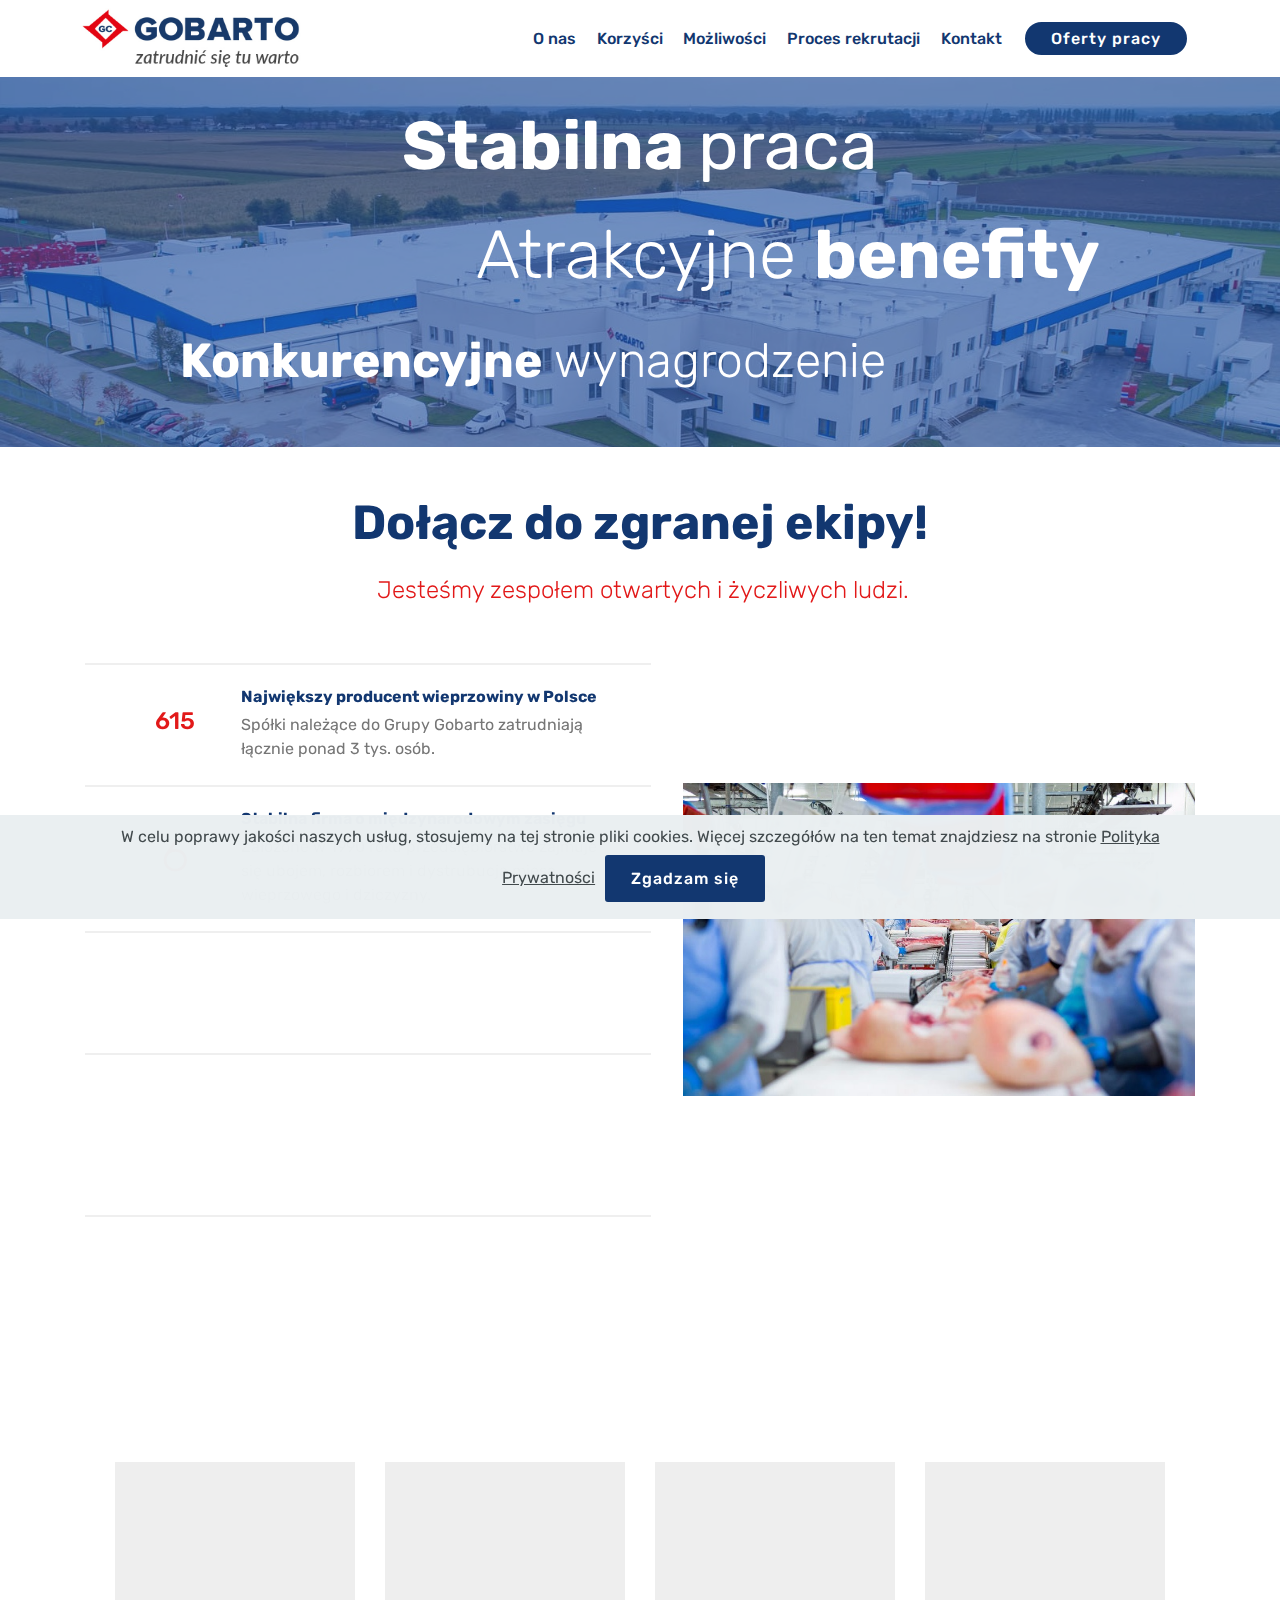
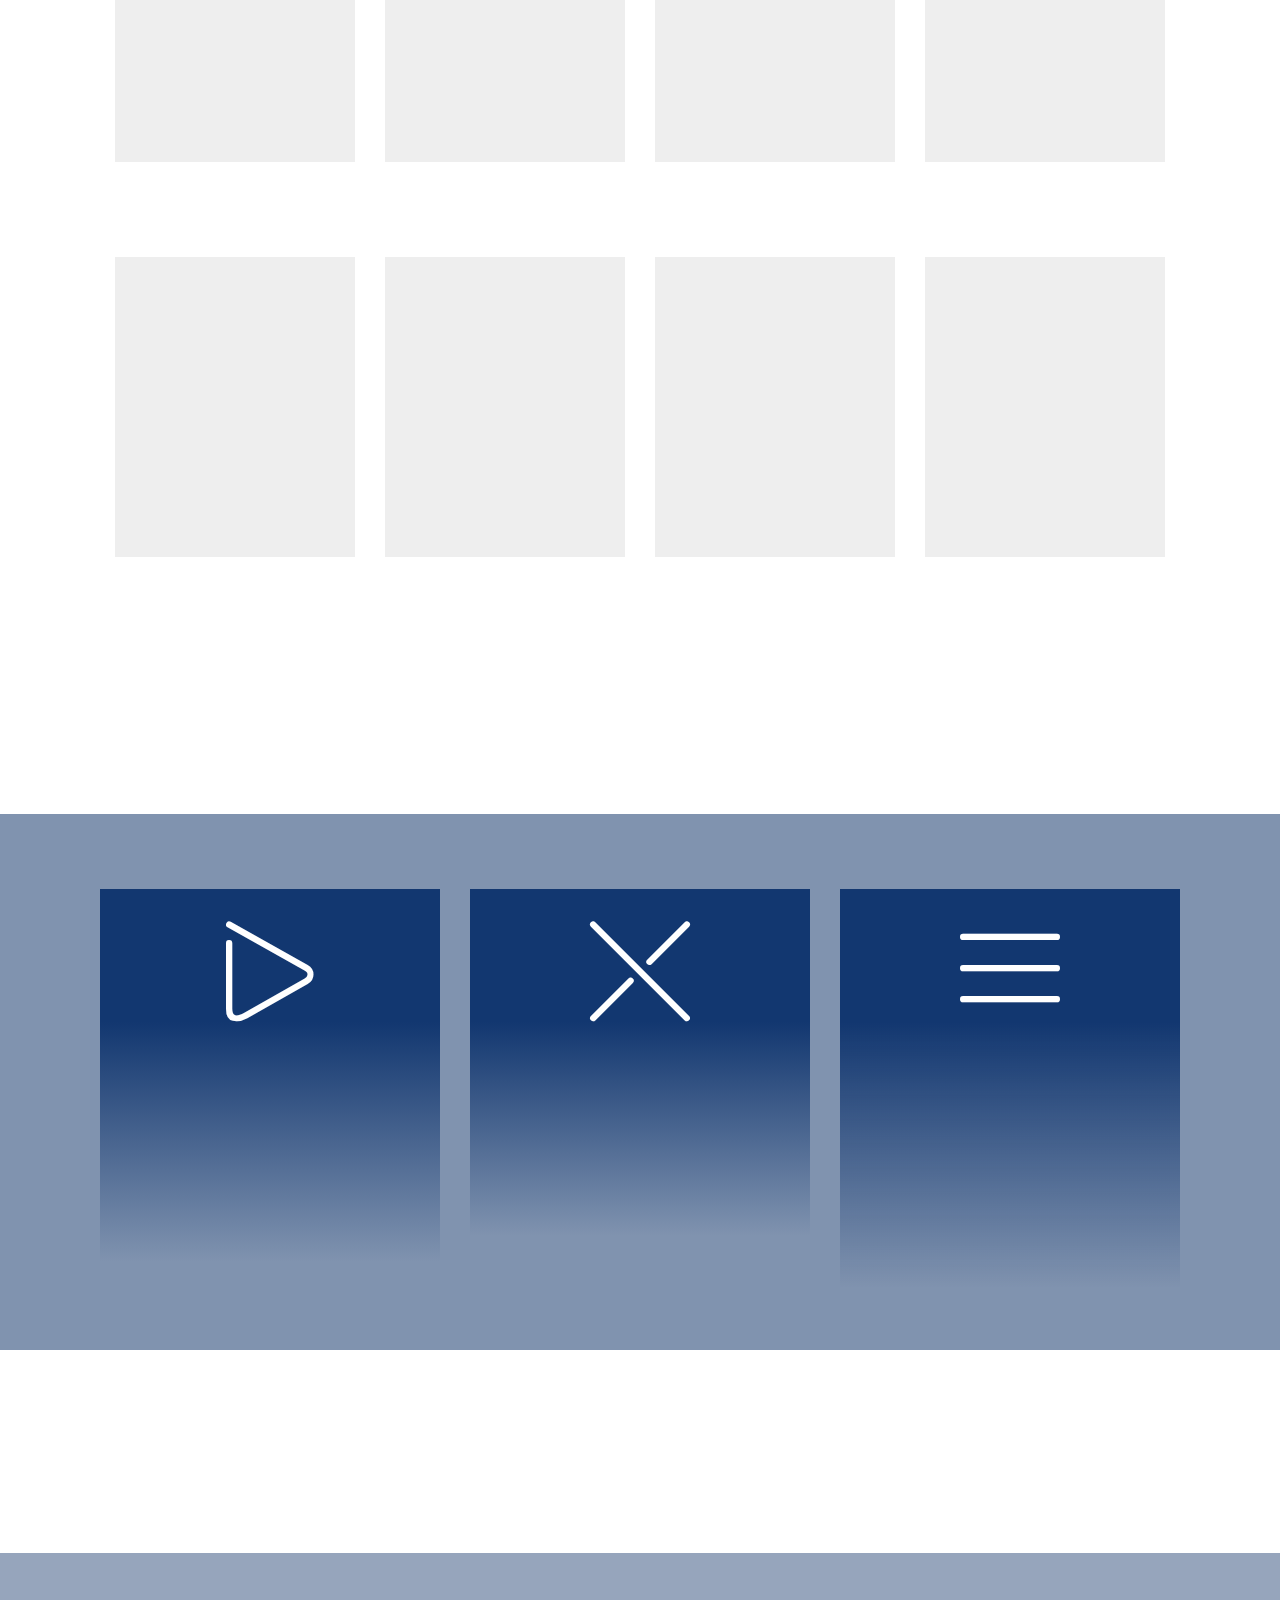
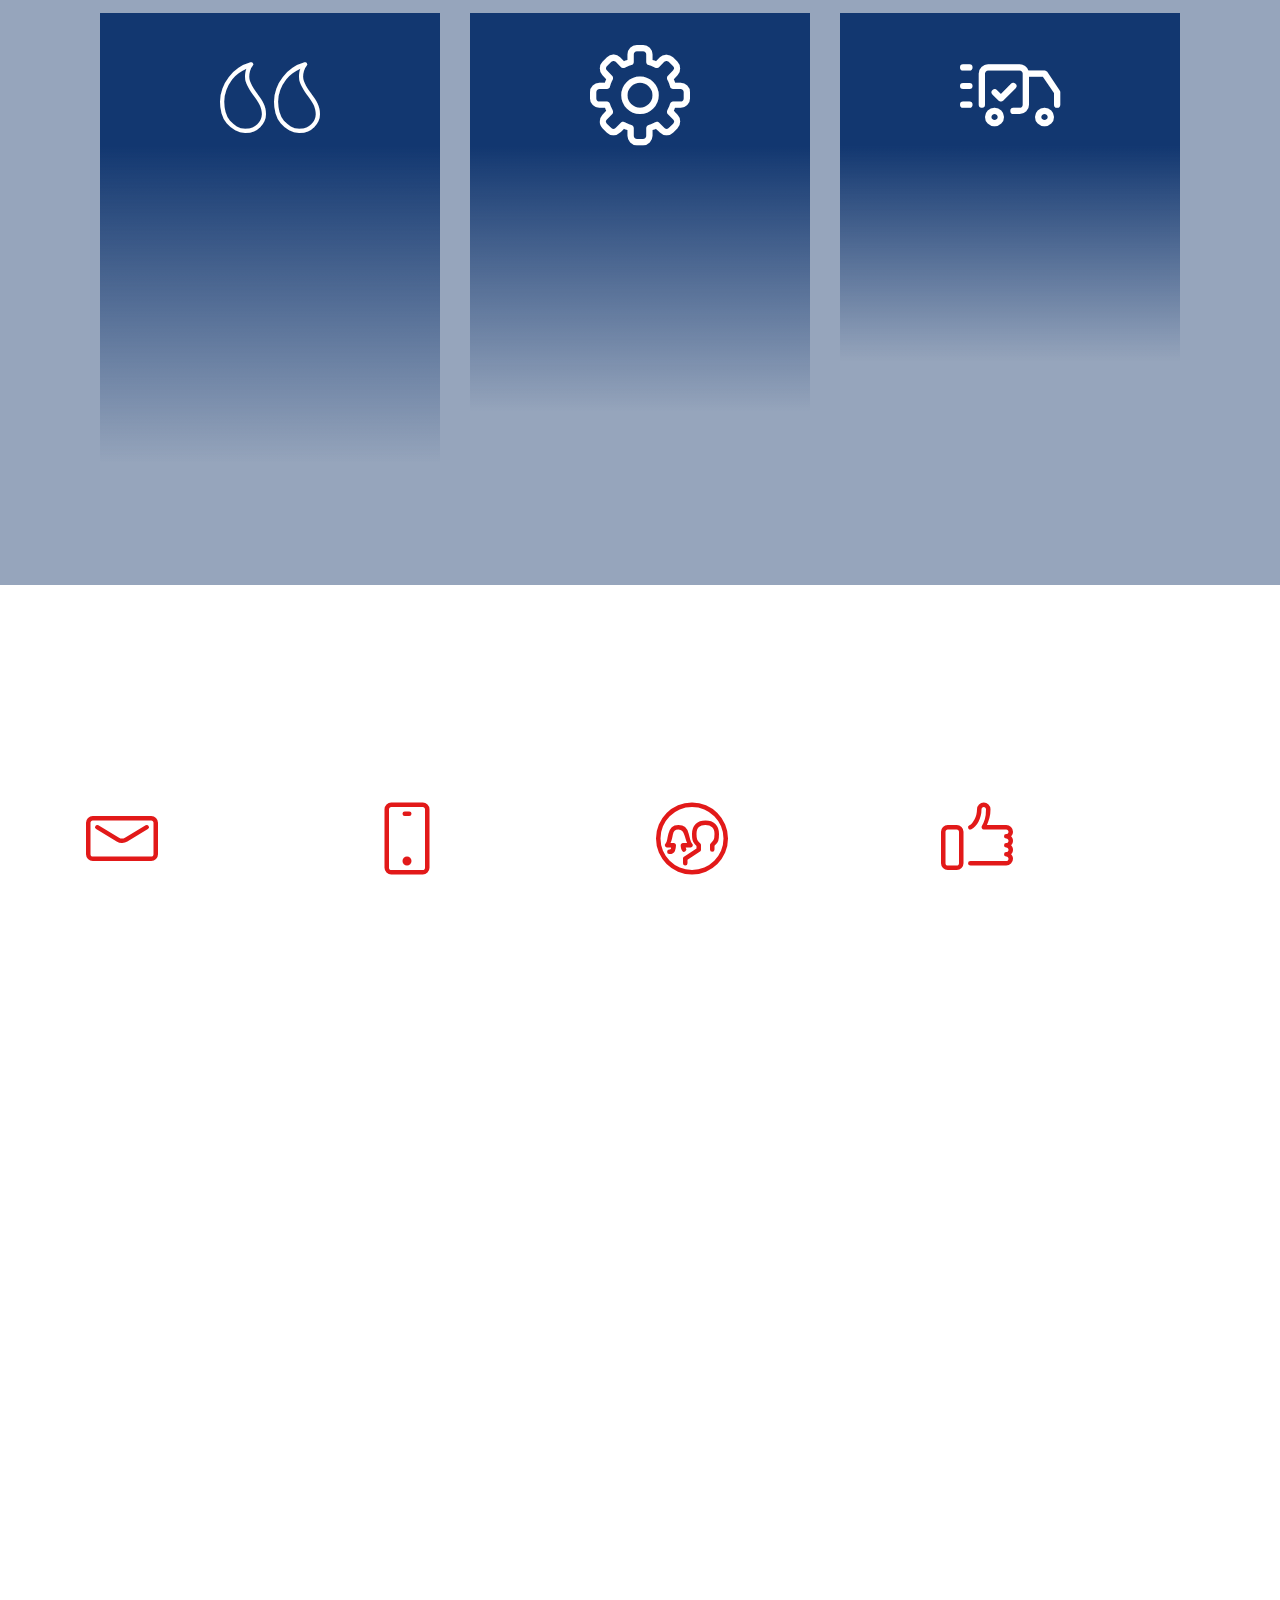
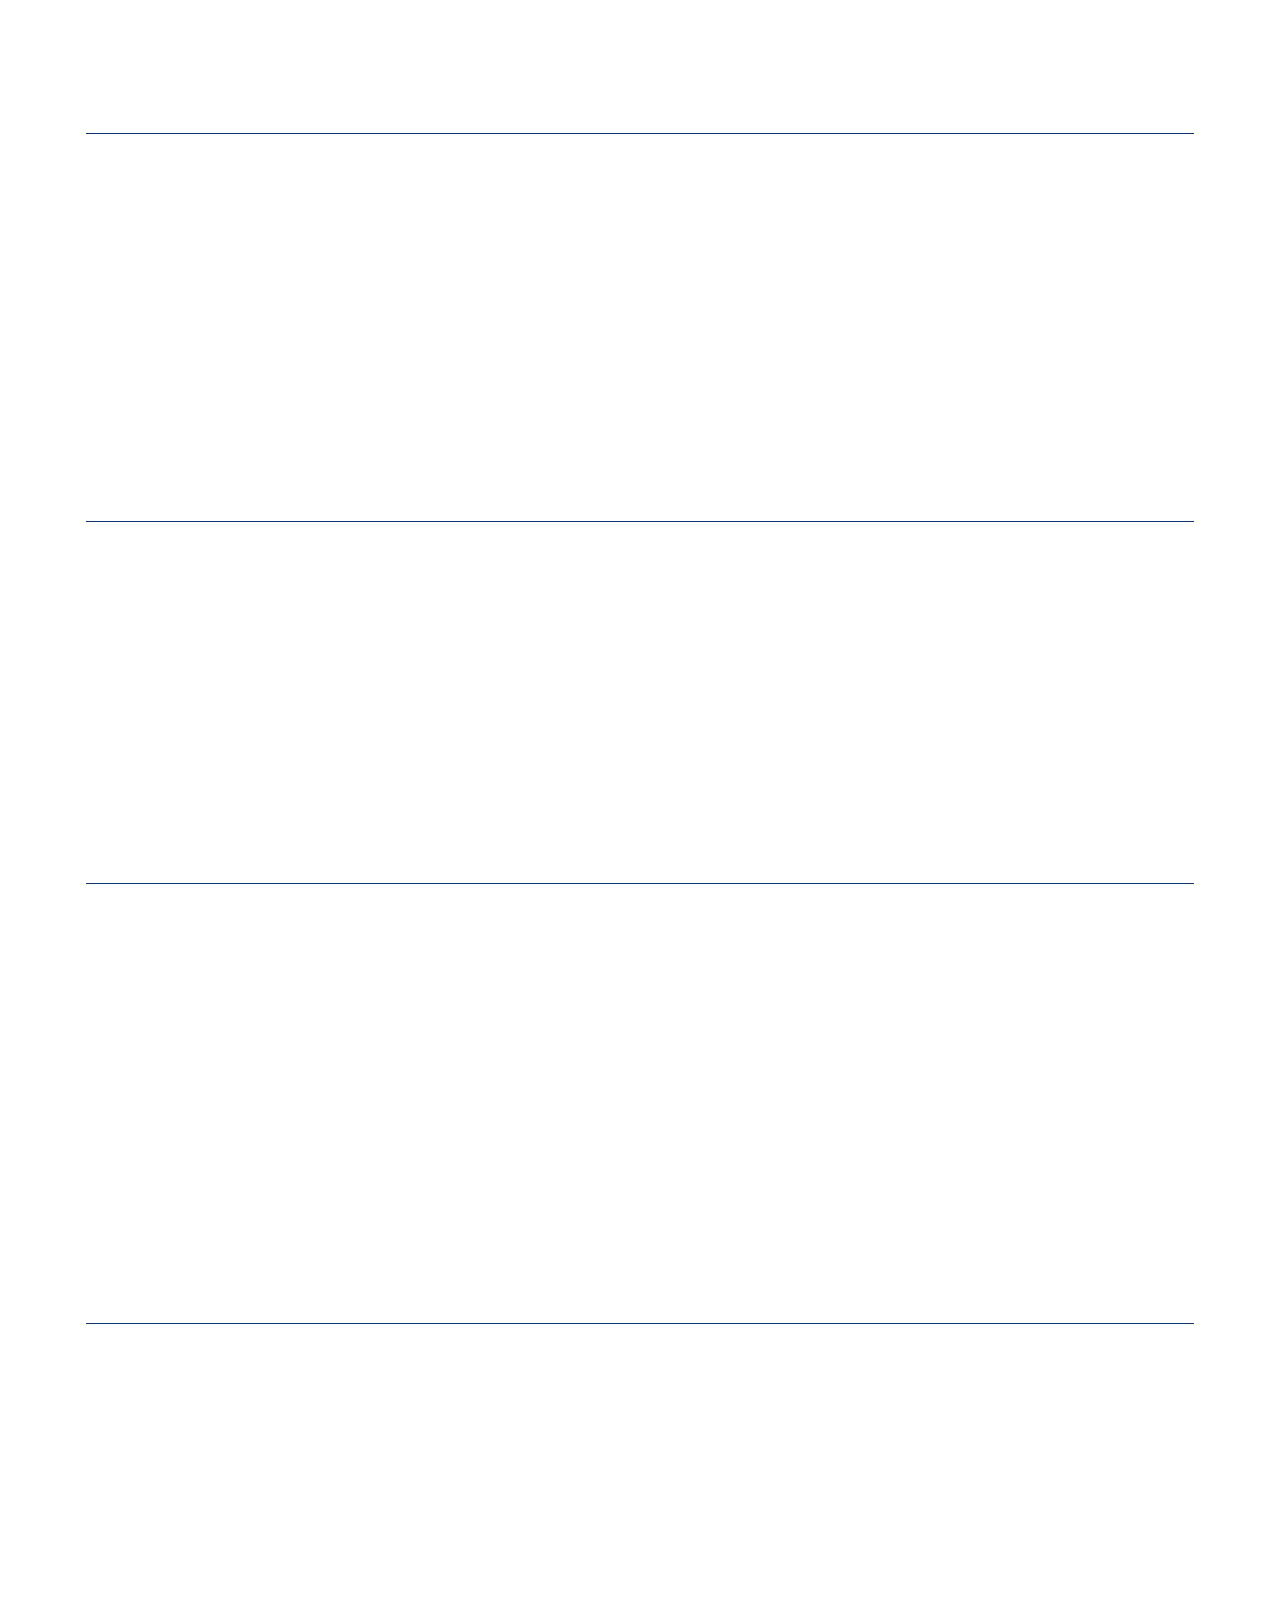
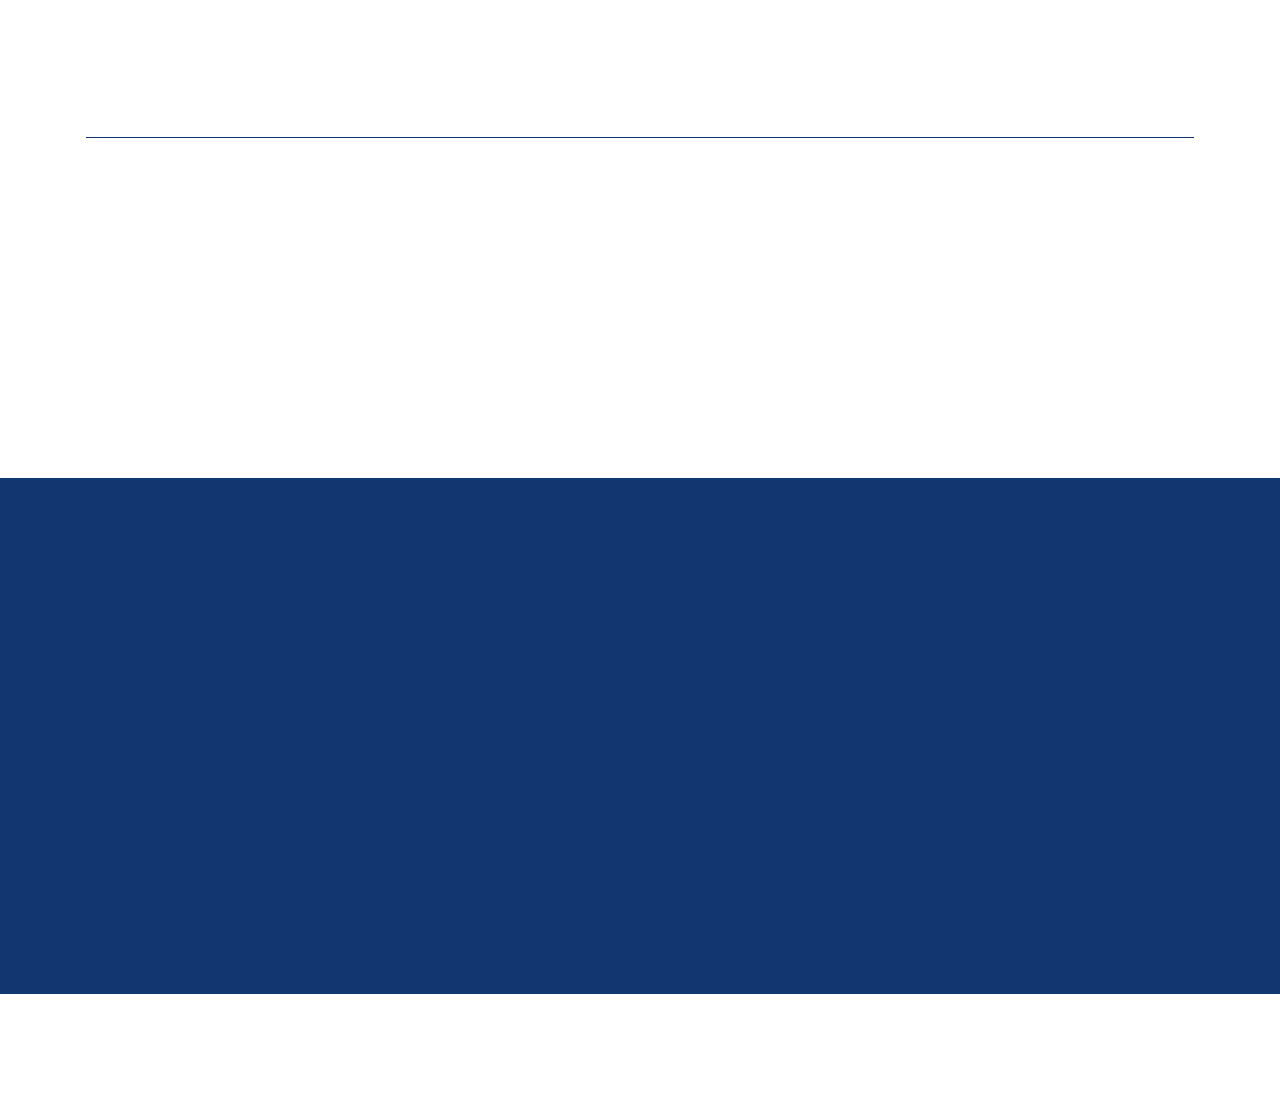
==== commit 5dc7f5a0: "create github pages" ====
--- a/index.html
+++ b/index.html
@@ -81,7 +81,7 @@
     </nav>
 </section>
 
-<section class="engine"><a href="https://mobirise.info/m">free site design templates</a></section><section class="header1 cid-rRBqBDySRM mbr-parallax-background" id="header1-2">
+<section class="engine"><a href="https://mobirise.info/t">amp template</a></section><section class="header1 cid-rRBqBDySRM mbr-parallax-background" id="header1-2">
 
     
 
@@ -485,7 +485,7 @@
                         Przekaż CV</h4>
                 </div>
                 <div class="card-box">
-                    <p class="mbr-text mbr-fonts-style display-7">Daj się poznać! Czekamy na Twoje zgłoszenie, przesłane elektronicznie, tradycyjnie lub dostarczone osobiście. <br>Opisz swoje doświadczenie jak wolisz, odręcznie albo wydrukuj. Nawet jeżeli nie ma zamieszczonych ofert, znajdziemy dla Ciebie pracę.</p>
+                    <p class="mbr-text mbr-fonts-style display-7">Daj się poznać! Czekamy na Twoje zgłoszenie, przesłane elektronicznie, tradycyjnie lub dostarczone osobiście. <br>Opisz swoje doświadczenie jak wolisz, odręcznie albo wydrukuj. <strong>Nawet jeżeli uważasz, że nie spełniasz wszystkich wymagań, znajdziemy pracę dla Ciebie.</strong></p>
                 </div>
             </div>
 
@@ -498,7 +498,7 @@
                         Oddzwonimy</h4>
                 </div>
                 <div class="card-box">
-                    <p class="mbr-text mbr-fonts-style display-7">Otrzymane CV analizuje nasz pracownik ds. rekrutacji oraz kierownik działu. Dopasujemy Twoje umiejętności do naszych potrzeb. W razie konieczności, zaplanujemy szkolenie. Skontaktujemy się z Tobą z informacją zwrotną.</p>
+                    <p class="mbr-text mbr-fonts-style display-7">Otrzymane CV analizuje nasz pracownik ds. rekrutacji oraz kierownik działu. <strong>Dopasujemy Twoje umiejętności do naszych potrzeb.</strong> W razie konieczności, zaplanujemy szkolenie. Skontaktujemy się z Tobą z informacją zwrotną.</p>
                 </div>
             </div>
 
@@ -716,7 +716,7 @@
             </div>
             <!--Right-->
             <div class="col-12 col-md-6">
-                <div class="google-map"><iframe frameborder="0" style="border:0" src="https://www.google.com/maps/embed/v1/place?key=AIzaSyAEIpgj38KyLFELm2bK9Y7krBkz1K-cMq8&amp;q=place_id:ChIJC9dYGjJpBUcRnVO0Hl2AWgA" allowfullscreen=""></iframe></div>
+                <div class="google-map"><iframe frameborder="0" style="border:0" src="https://www.google.com/maps/embed/v1/place?key=AIzaSyCy9r70T3NYf3PhvVflTo0_zdif2_IoIYs&amp;q=place_id:ChIJC9dYGjJpBUcRnVO0Hl2AWgA" allowfullscreen=""></iframe></div>
             </div>
         </div>
     </div>
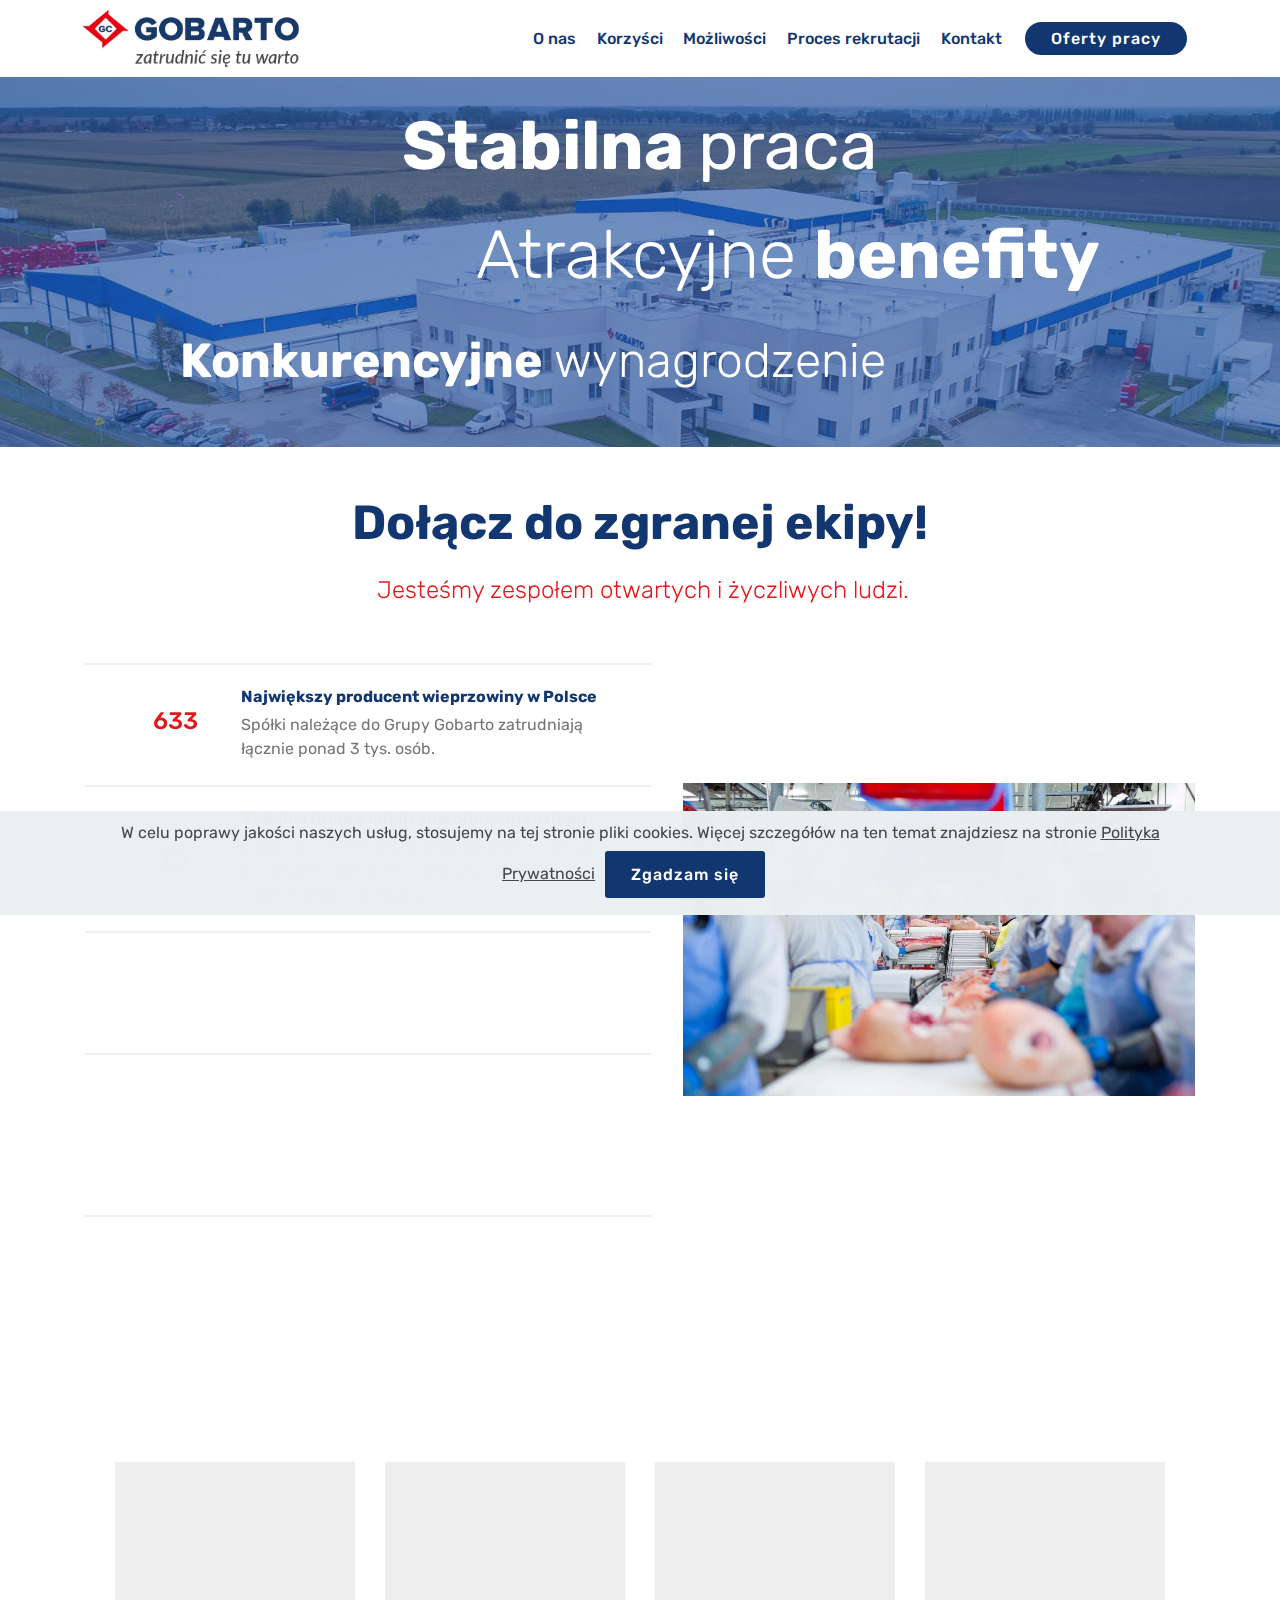
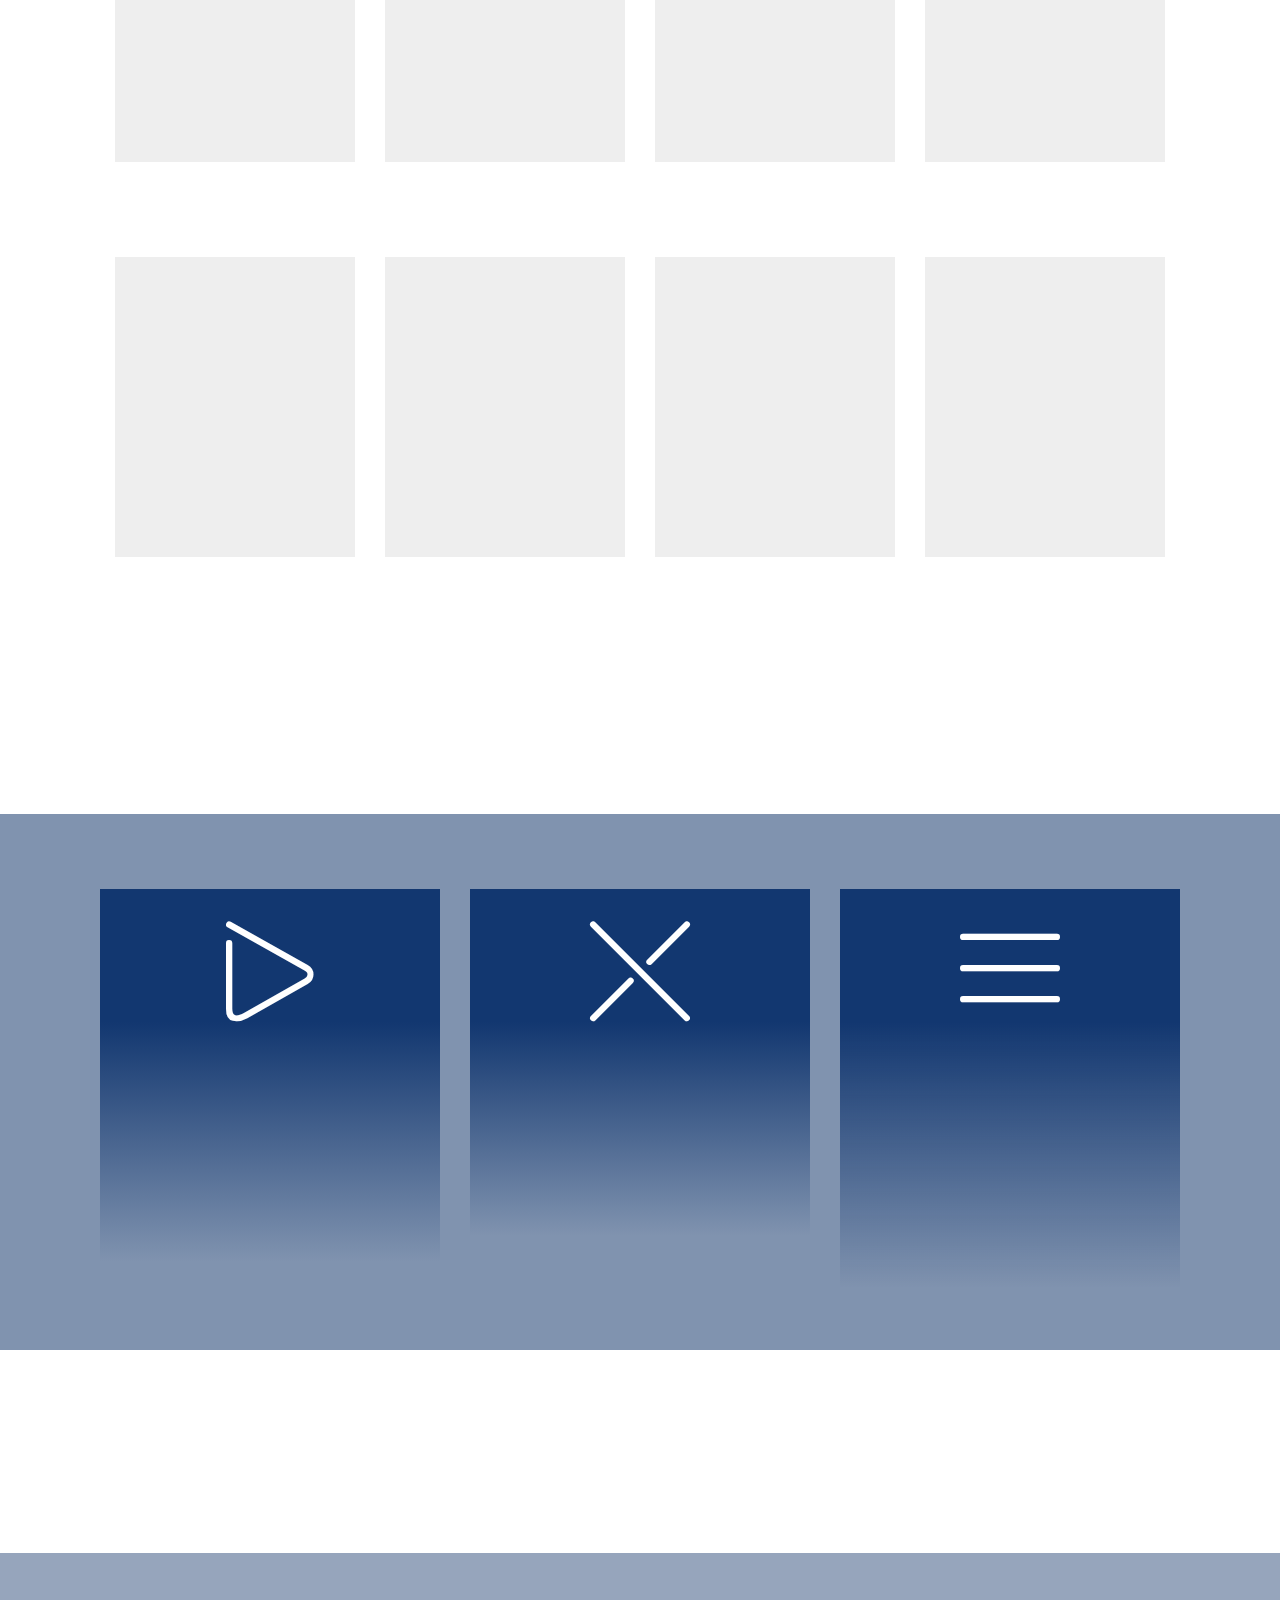
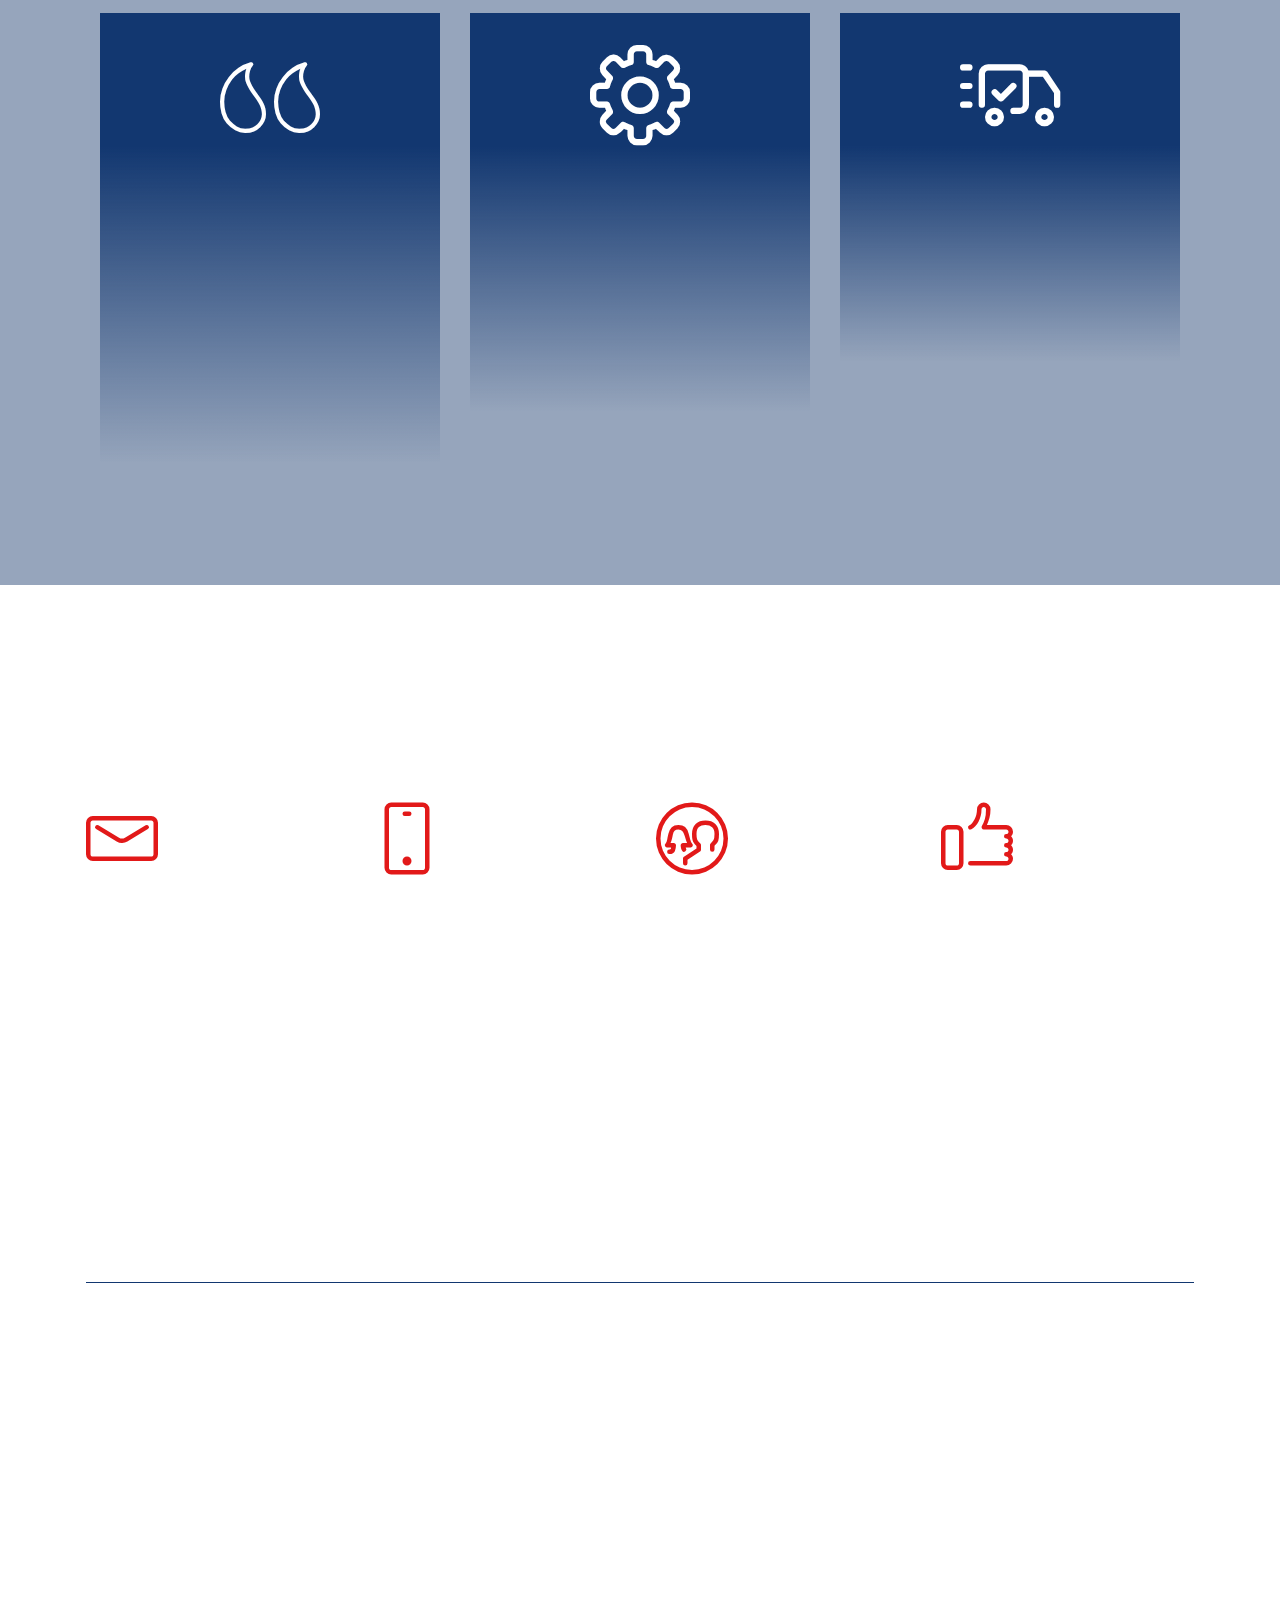
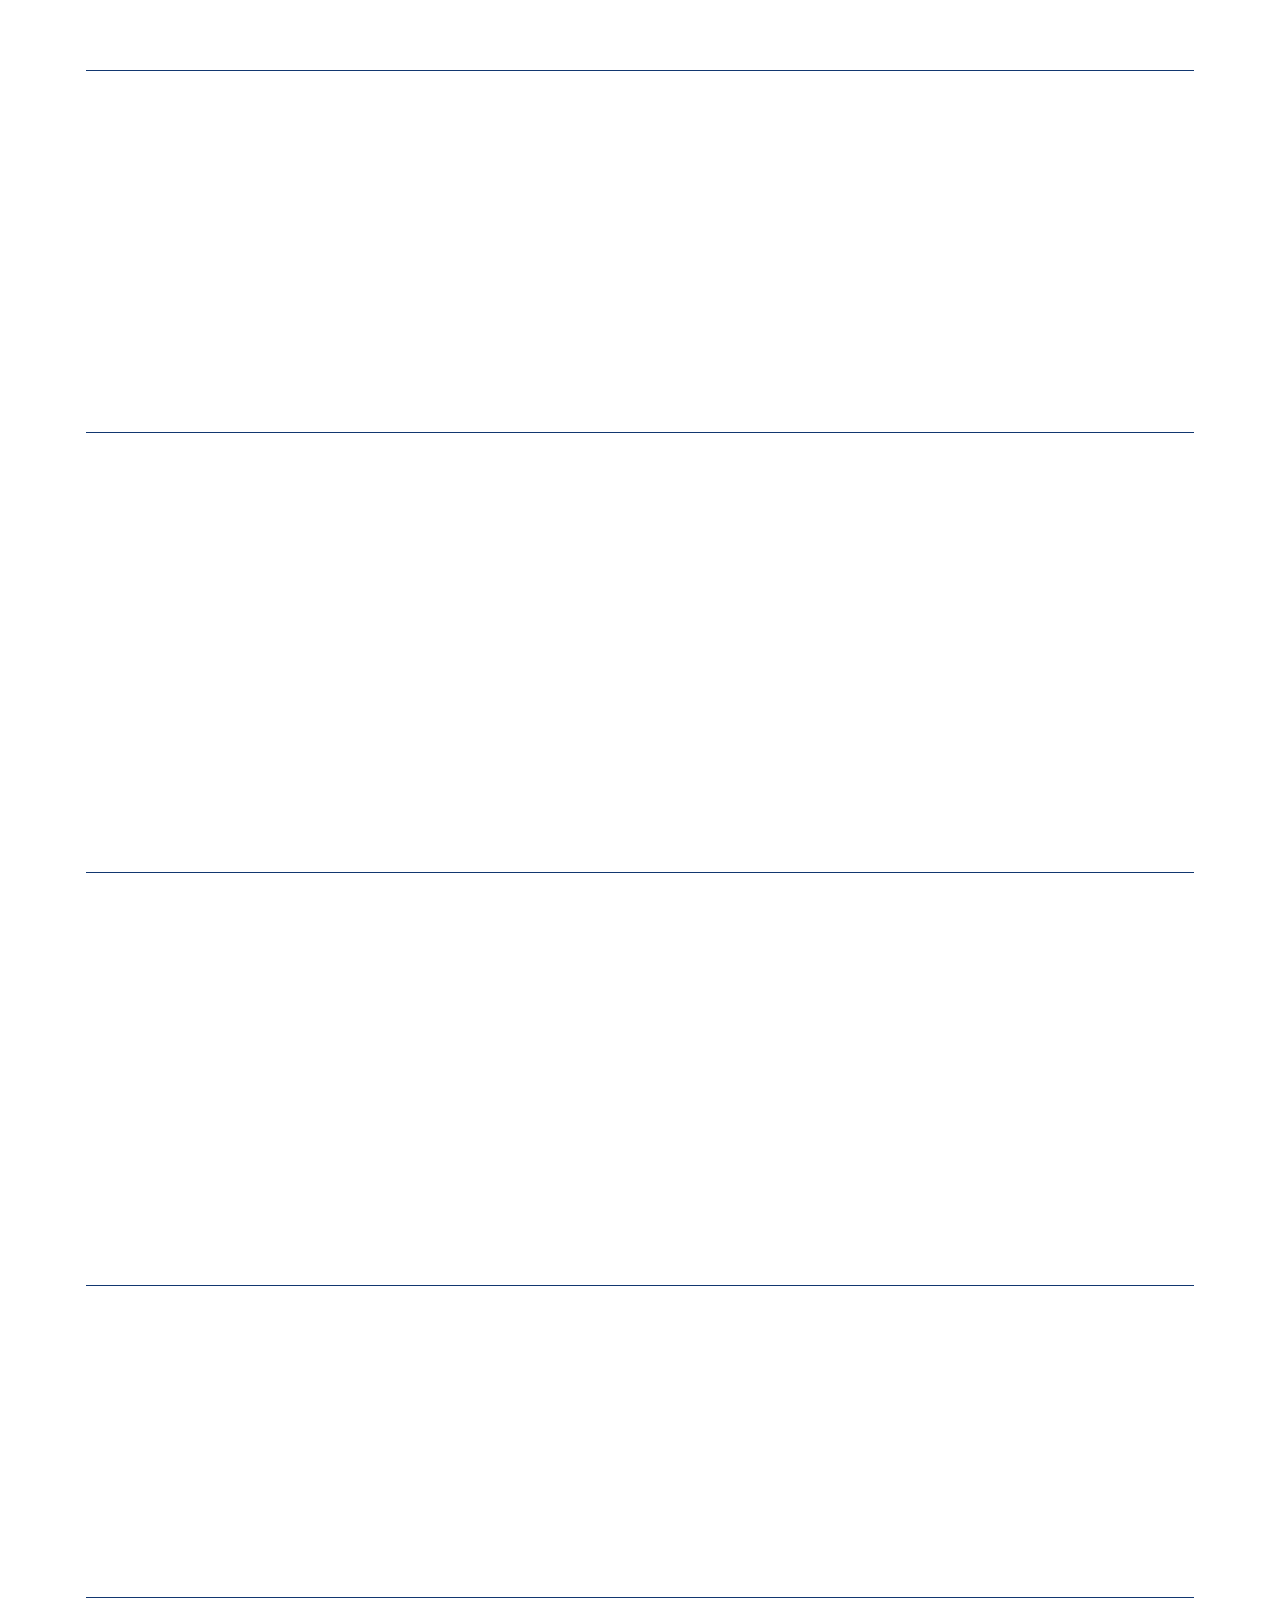
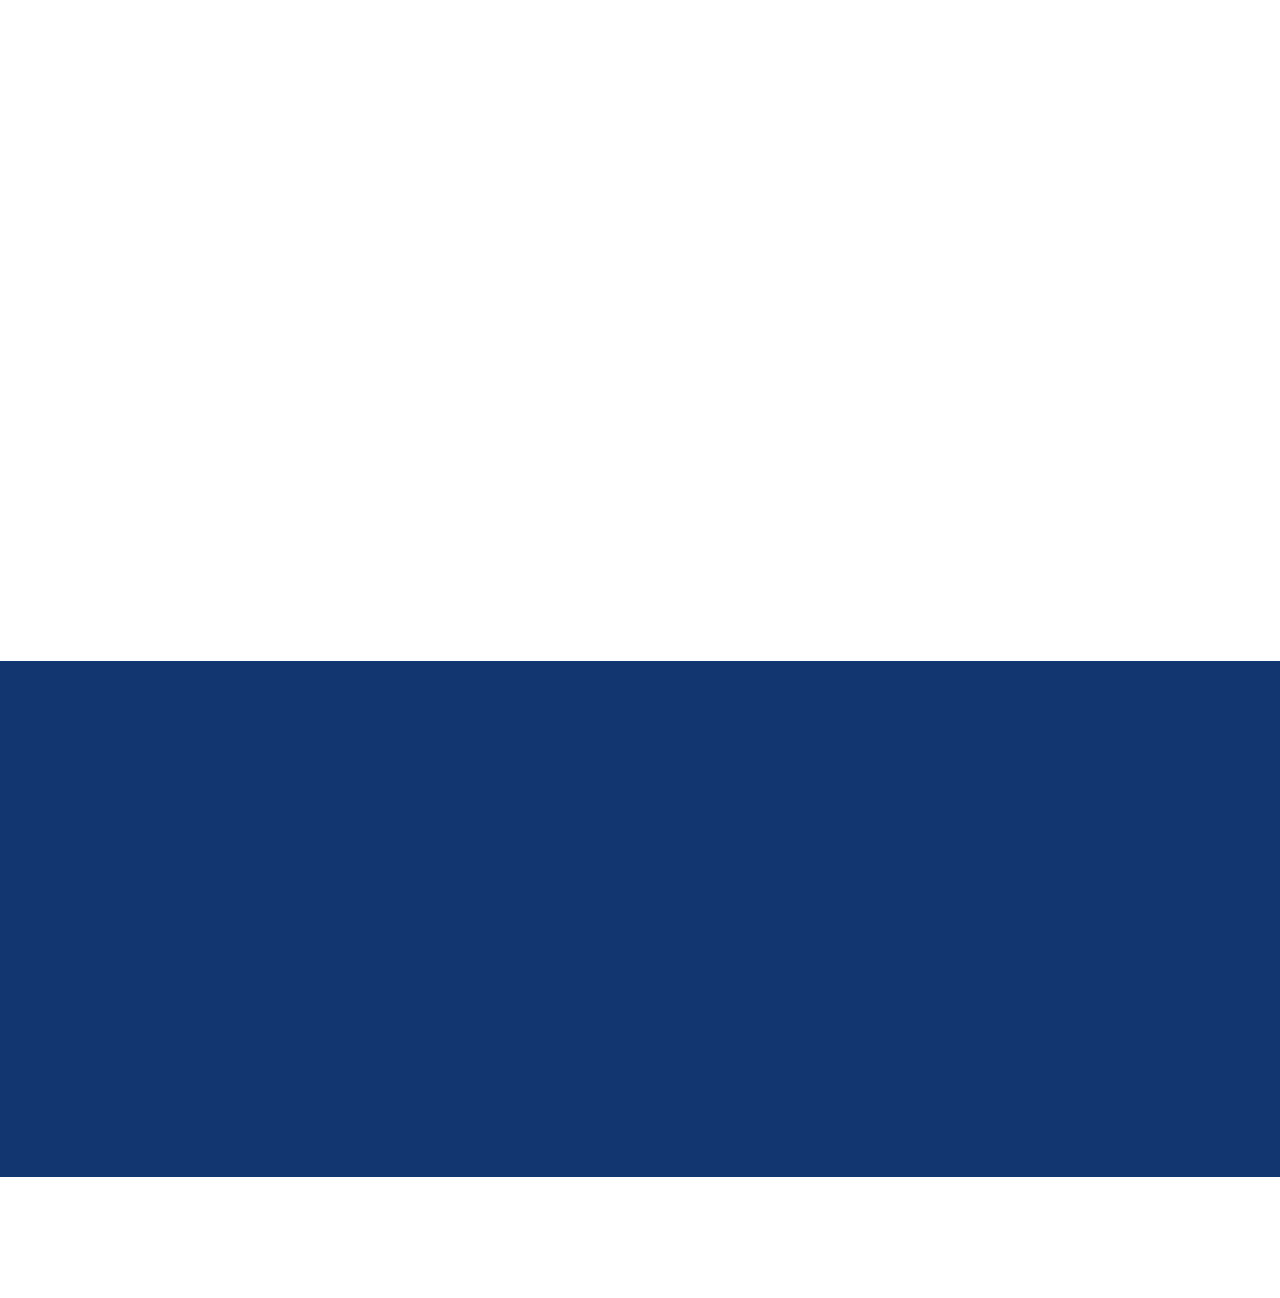
==== commit 39847589: "create github pages" ====
--- a/index.html
+++ b/index.html
@@ -81,7 +81,7 @@
     </nav>
 </section>
 
-<section class="engine"><a href="https://mobirise.info/t">amp template</a></section><section class="header1 cid-rRBqBDySRM mbr-parallax-background" id="header1-2">
+<section class="engine"><a href="https://mobirise.info/q">responsive site templates</a></section><section class="header1 cid-rRBqBDySRM mbr-parallax-background" id="header1-2">
 
     
 
@@ -542,15 +542,8 @@
             <!--Titles-->
             <div class="title pb-5 col-12">
                 <h2 class="align-left mbr-fonts-style m-0 display-2"><strong>
-                    Oferty Pracy</strong><br><strong><br></strong></h2>
-                <h3 class="mbr-section-subtitle mbr-light mbr-fonts-style display-4"><strong>Prosimy o zamieszczenie w dokumentach klauzuli zgody na przetwarzanie danych osobowych.
-</strong><br><br><div>"<em>Wyrażam zgodę na przetwarzanie danych osobowych zawartych w moich dokumentach aplikacyjnych dla potrzeb aktualnej i przyszłych rekrutacji prowadzonych przez GOBARTO SA, zgodnie z  Rozporządzeniem o Ochronie Danych Osobowych z dnia 27 kwietnia 2016 r.(RODO).
-&nbsp;</em><span style="color: inherit; font-size: 1rem;"><em>Wyrażam zgodę na udostępnianie moich danych osobowych innym spółkom  wchodzącym w skład grupy kapitałowej  GOBARTO  SA.</em>"</span></div><div><span style="color: inherit; font-size: 1rem;"><br></span></div><div>
-</div><div>Informujemy, że odpowiemy tylko na wybrane zgłoszenia.</div><br><div>
-</div><div>
-</div><div>Zgodnie z art. 13 ogólnego rozporządzenia o ochronie danych osobowych z dnia 27 kwietnia 2016 r.(RODO)informuję, iż:
-</div><div>
-</div><div>1. Administratorem Pani/Pana danych osobowych jest GOBARTO SA z siedzibą w Warszawie, ul. Kłobucka 25.</div><div>2. Kontakt z osobą odpowiedzialną za dane osobowe w Spółce  możliwy jest pod adresem email:  dane.osobowe@gobarto.pl</div><div>3. Pani/Pana dane osobowe przetwarzane będą wyłącznie w celu przeprowadzenia procesu rekrutacyjnego - na podstawie Art. 6 ust. 1 lit. a ogólnego rozporządzenia o ochronie danych osobowych z dnia 27 kwietnia 2016 r. (RODO) oraz Kodeksu Pracy z dnia 26 czerwca 1974 r.</div><div>4. Pani/Pana dane osobowe przechowywane będą przez  2 lat od daty ich ostatniej aktualizacji.</div><div>5. Posiada Pani/Pan prawo do żądania od administratora dostępu do danych osobowych, prawo do ich sprostowania, usunięcia lub ograniczenia przetwarzania, prawo do cofnięcia zgody.</div><div>6. Ma Pani/Pan prawo wniesienia skargi do organu nadzorczego;.</div><div>7. &nbsp;Administrator danych nie udostępnia danych ani nie przekazuje ich do państwa trzeciego..</div><div>8. Podanie danych osobowych jest dobrowolne, jednak niezbędne do rejestracji kandydata w procesie rekrutacji.</div></h3>
+                    Oferty Pracy</strong><strong><br></strong></h2>
+                
             </div>
             <!--Card-1-->
             <div class="card px-3 col-12">
@@ -652,13 +645,37 @@
 <br></strong>- transport żywności mrożonej&nbsp;<br><br><strong>OCZEKIWANIA</strong>: 
 <br>- prawo jazdy kategoria C+E
 <br>- mile widziany kurs na przewóz zwierząt&nbsp;<br>
-<br><strong>MIEJSCE PRACY: </strong>Grąbkowo</p>
+<br><strong>MIEJSCE PRACY: </strong>Grąbkowo<br></p>
                         </div>
                     </div>
                 </div>
             </div>
             <!--Card-6-->
-            
+            <div class="card px-3 col-12">
+                <div class="card-wrapper media-container-row media-container-row">
+                    <div class="card-box">
+                        <div class="top-line pb-3">
+                            <h4 class="card-title mbr-fonts-style display-7"><strong>Prosimy o zamieszczenie w dokumentach klauzuli zgody na przetwarzanie danych osobowych.&nbsp;</strong></h4>
+                            <p class="mbr-text cost mbr-fonts-style m-0 display-5"></p>
+                        </div>
+                        <div class="bottom-line">
+                            <p class="mbr-text mbr-fonts-style m-0 b-descr display-7">"Wyrażam zgodę na przetwarzanie danych osobowych zawartych w moich dokumentach aplikacyjnych dla potrzeb aktualnej i przyszłych rekrutacji prowadzonych przez GOBARTO SA, zgodnie z Rozporządzeniem o Ochronie Danych Osobowych z dnia 27 kwietnia 2016 r.(RODO). Wyrażam zgodę na udostępnianie moich danych osobowych innym spółkom wchodzącym w skład grupy kapitałowej GOBARTO SA." 
+<br>
+<br>Informujemy, że odpowiemy tylko na wybrane zgłoszenia. 
+<br>
+<br>Zgodnie z art. 13 ogólnego rozporządzenia o ochronie danych osobowych z dnia 27 kwietnia 2016 r.(RODO)informuję, iż: 
+<br>1. Administratorem Pani/Pana danych osobowych jest GOBARTO SA z siedzibą w Warszawie, ul. Kłobucka 25. 
+<br>2. Kontakt z osobą odpowiedzialną za dane osobowe w Spółce możliwy jest pod adresem email: dane.osobowe@gobarto.pl 
+<br>3. Pani/Pana dane osobowe przetwarzane będą wyłącznie w celu przeprowadzenia procesu rekrutacyjnego - na podstawie Art. 6 ust. 1 lit. a ogólnego rozporządzenia o ochronie danych osobowych z dnia 27 kwietnia 2016 r. (RODO) oraz Kodeksu Pracy z dnia 26 czerwca 1974 r. 
+<br>4. Pani/Pana dane osobowe przechowywane będą przez 2 lat od daty ich ostatniej aktualizacji. 
+<br>5. Posiada Pani/Pan prawo do żądania od administratora dostępu do danych osobowych, prawo do ich sprostowania, usunięcia lub ograniczenia przetwarzania, prawo do cofnięcia zgody. 
+<br>6. Ma Pani/Pan prawo wniesienia skargi do organu nadzorczego;. 
+<br>7. Administrator danych nie udostępnia danych ani nie przekazuje ich do państwa trzeciego.. 
+<br>8. Podanie danych osobowych jest dobrowolne, jednak niezbędne do rejestracji kandydata w procesie rekrutacji.</p>
+                        </div>
+                    </div>
+                </div>
+            </div>
             <!--Card-7-->
             
             <!--Card-8-->
@@ -716,7 +733,7 @@
             </div>
             <!--Right-->
             <div class="col-12 col-md-6">
-                <div class="google-map"><iframe frameborder="0" style="border:0" src="https://www.google.com/maps/embed/v1/place?key=AIzaSyCy9r70T3NYf3PhvVflTo0_zdif2_IoIYs&amp;q=place_id:ChIJC9dYGjJpBUcRnVO0Hl2AWgA" allowfullscreen=""></iframe></div>
+                <div class="google-map"><iframe frameborder="0" style="border:0" src="https://www.google.com/maps/embed/v1/place?key=AIzaSyAEIpgj38KyLFELm2bK9Y7krBkz1K-cMq8&amp;q=place_id:ChIJC9dYGjJpBUcRnVO0Hl2AWgA" allowfullscreen=""></iframe></div>
             </div>
         </div>
     </div>
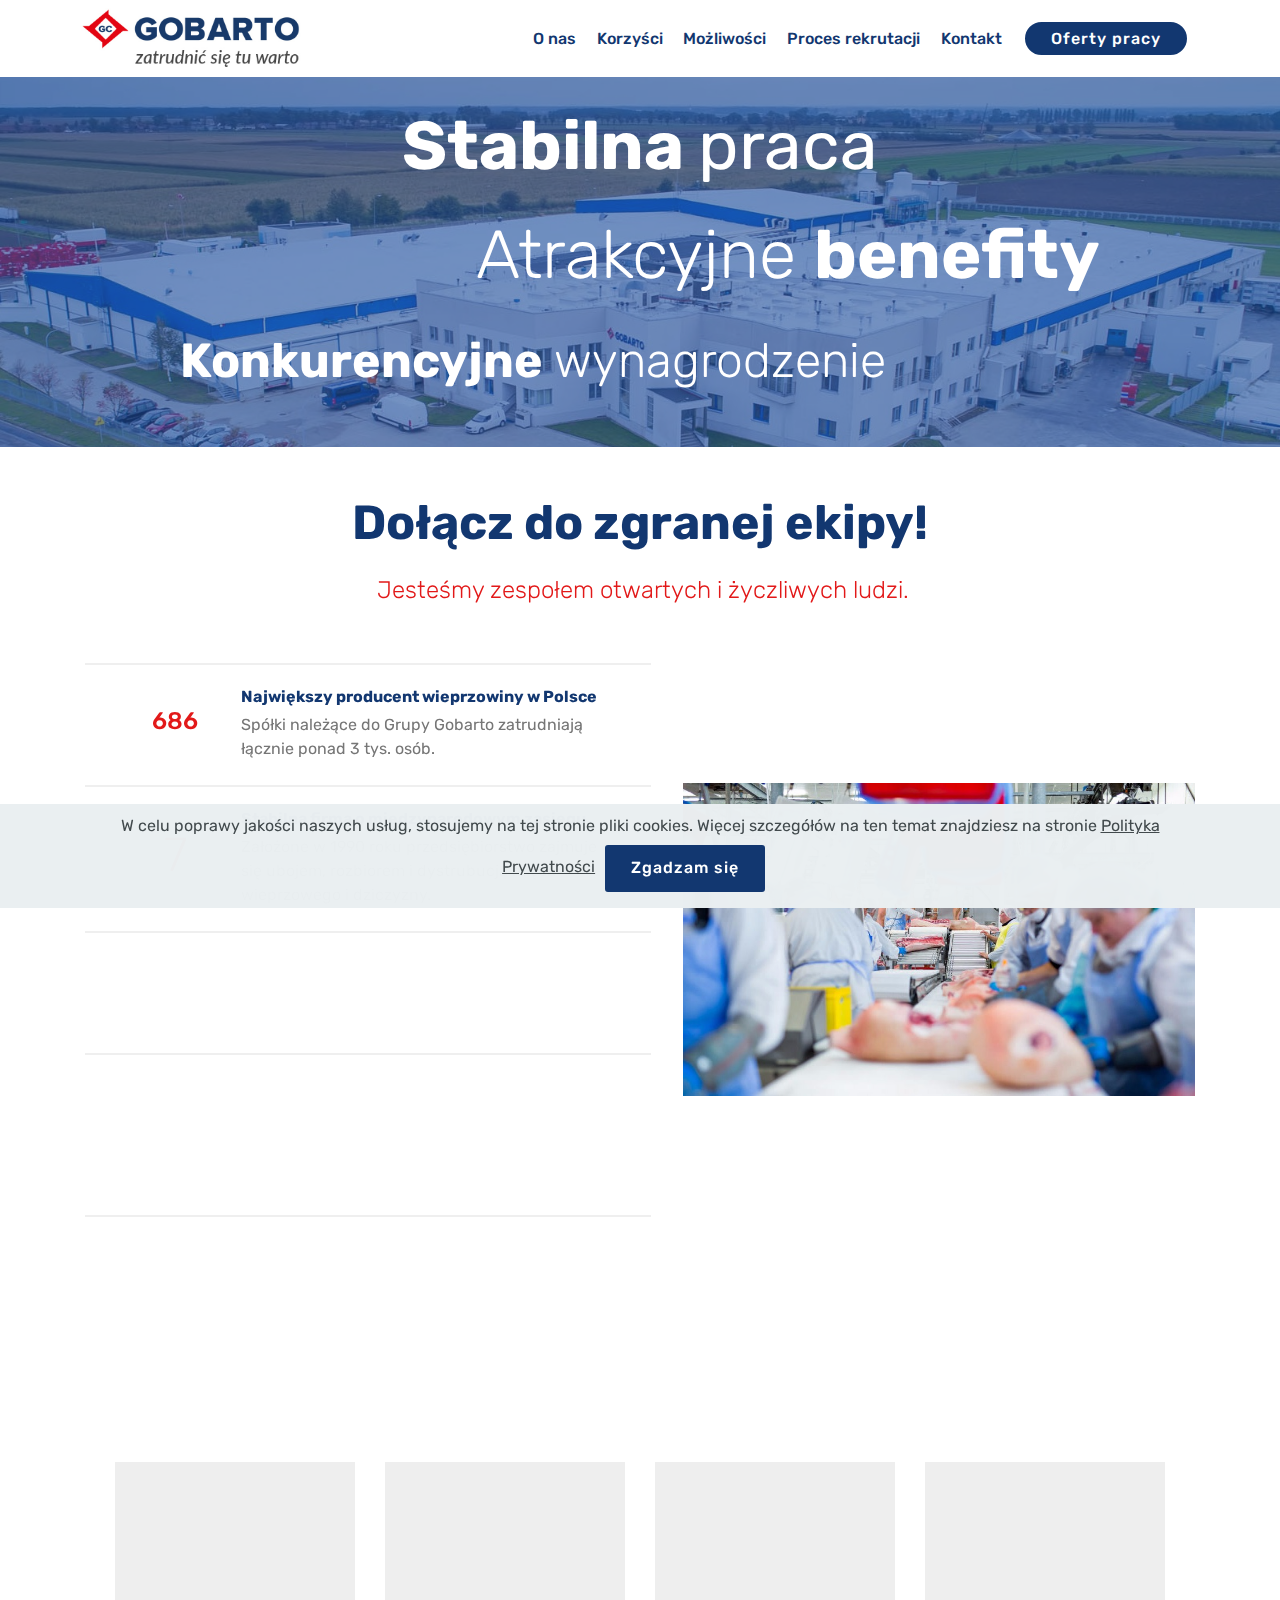
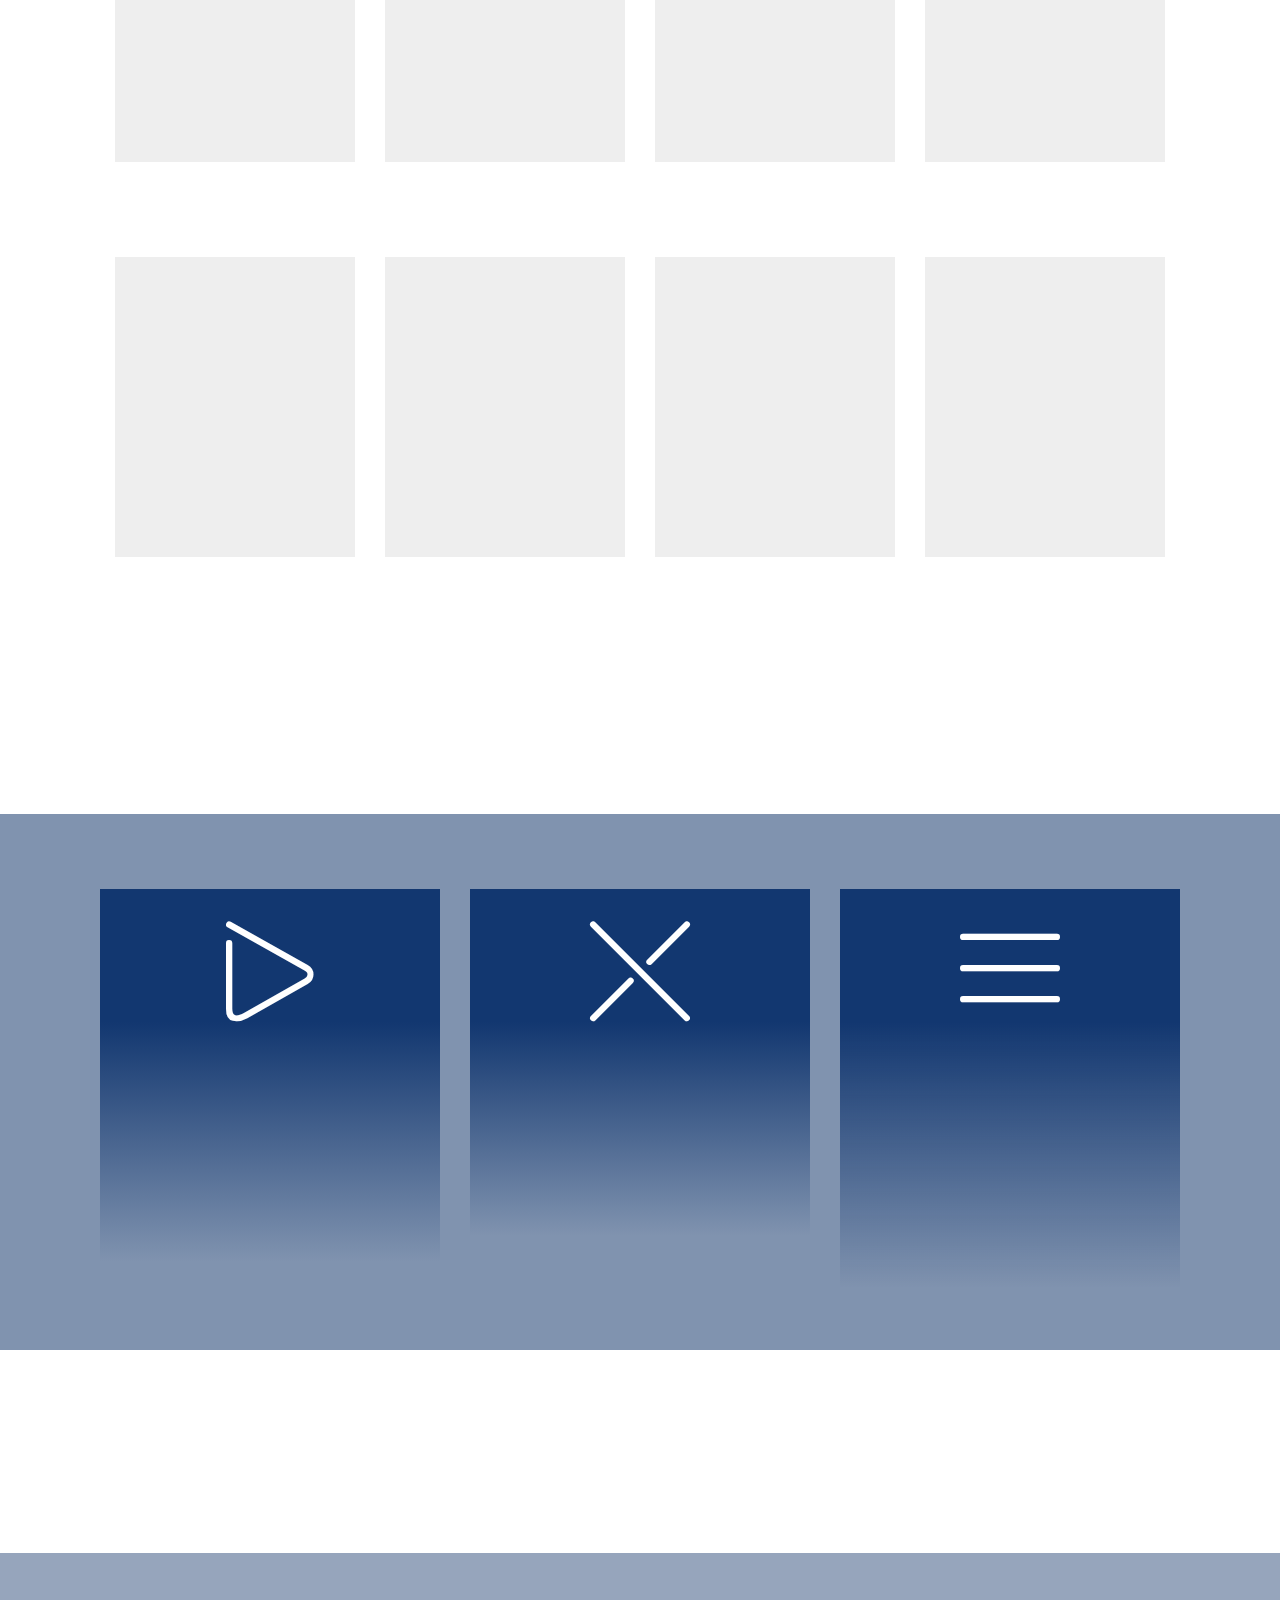
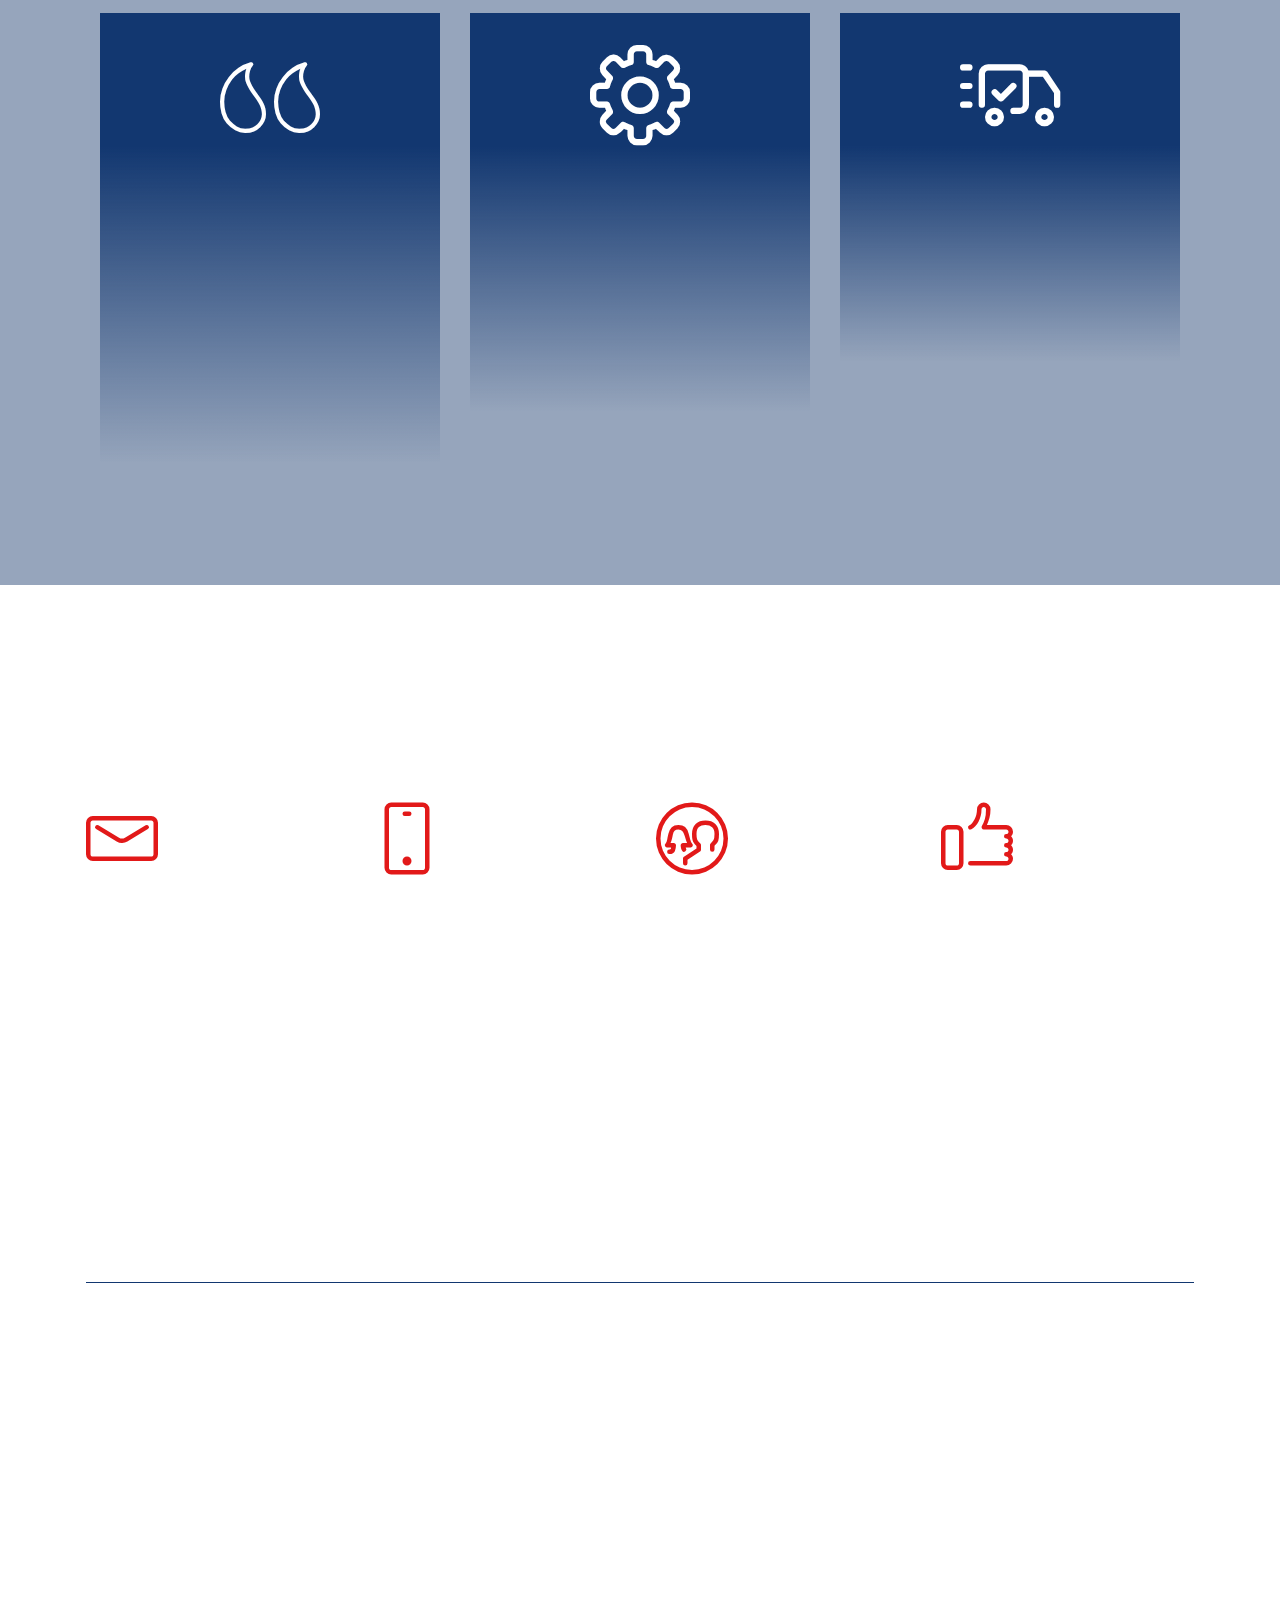
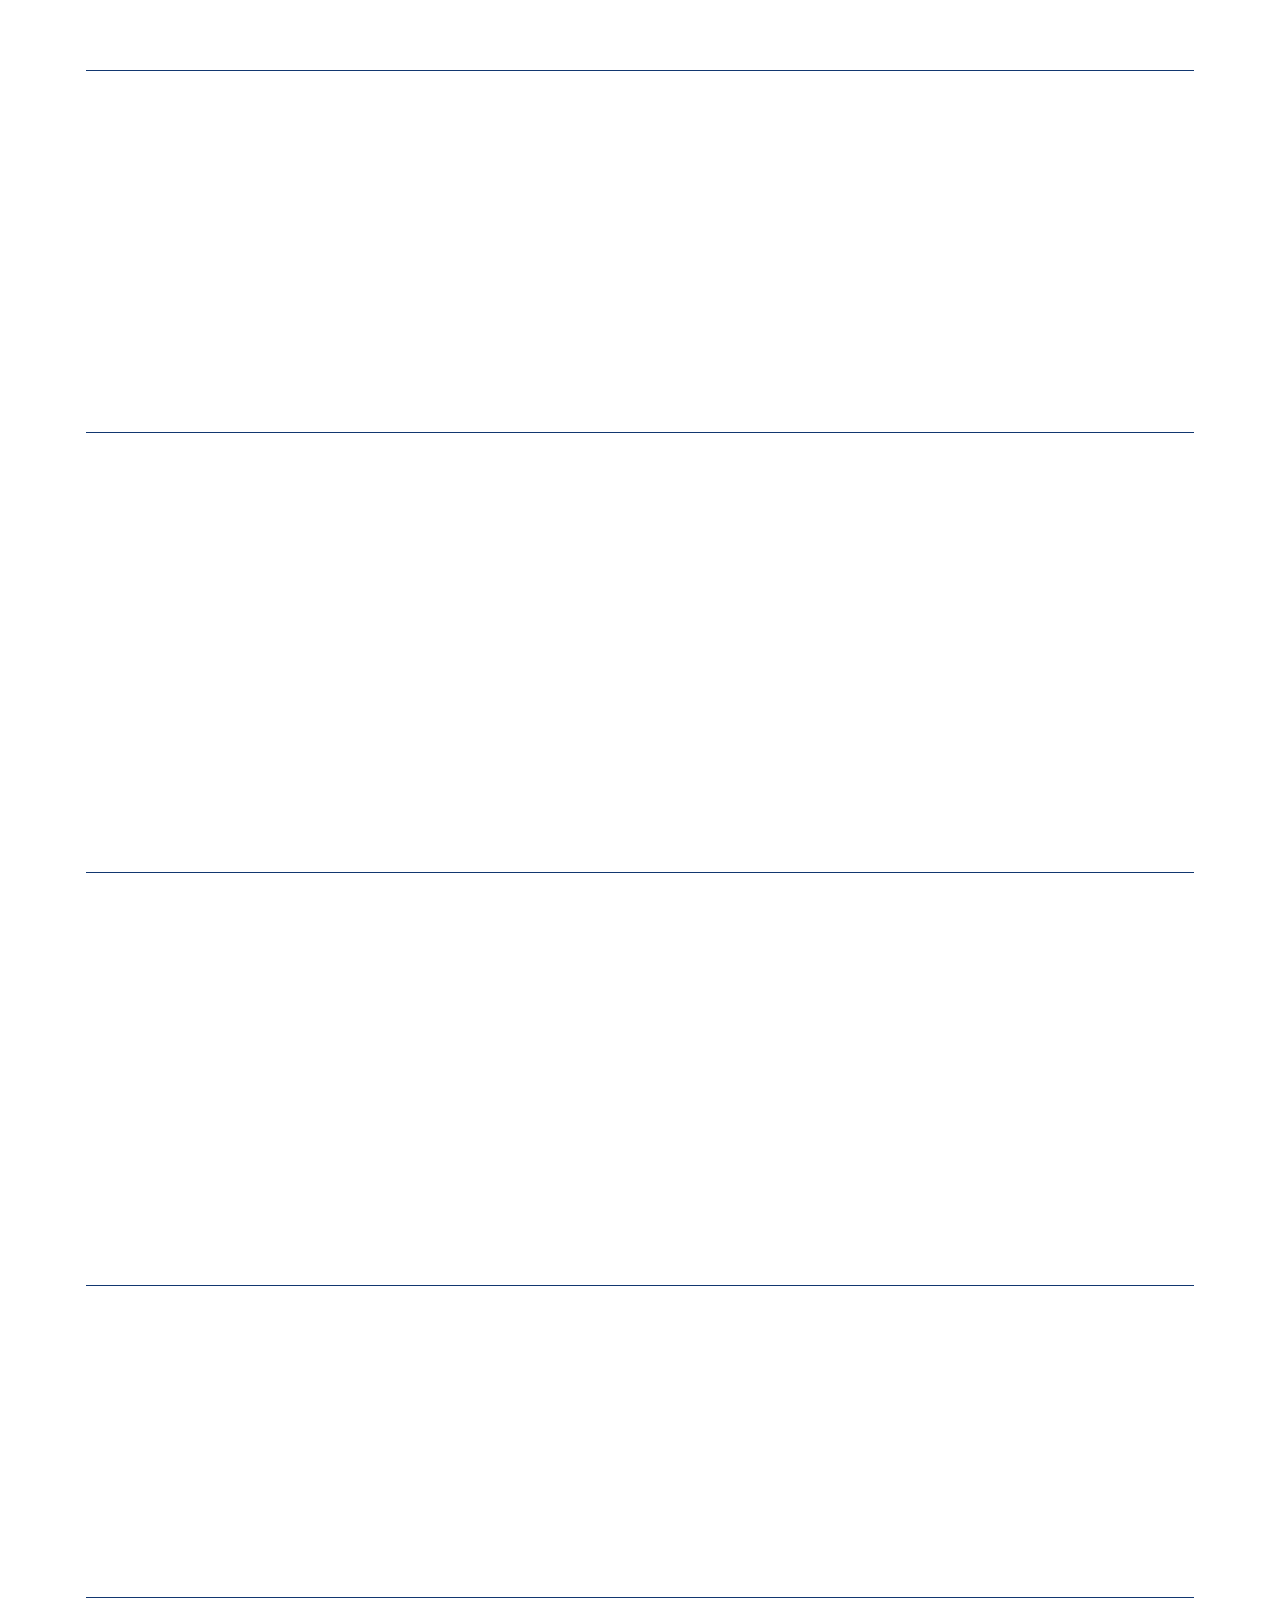
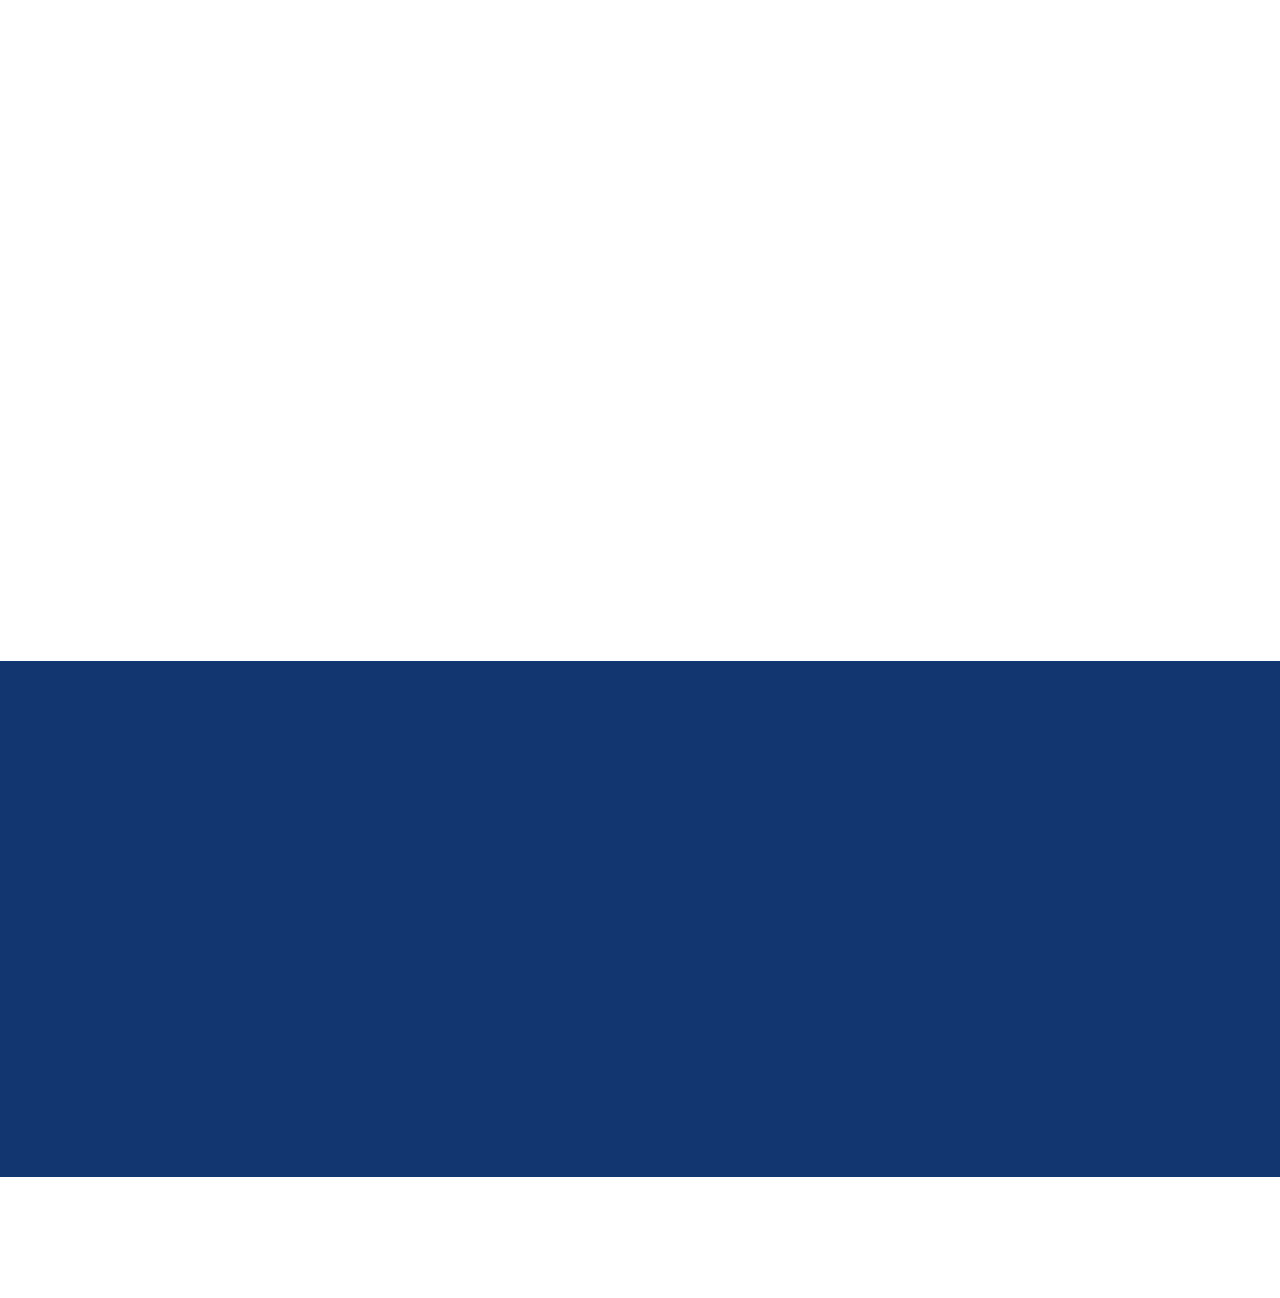
==== commit e6a17efe: "create github pages" ====
--- a/index.html
+++ b/index.html
@@ -57,7 +57,7 @@
         <div class="menu-logo">
             <div class="navbar-brand">
                 <span class="navbar-logo">
-                    <a href="https://wartowgobarto.pl">
+                    <a href="http://wartowgobarto.pl">
                         <img src="assets/images/nowelogo-1.jpg" alt="Mobirise" title="" style="height: 3.8rem;">
                     </a>
                 </span>
@@ -81,7 +81,7 @@
     </nav>
 </section>
 
-<section class="engine"><a href="https://mobirise.info/q">responsive site templates</a></section><section class="header1 cid-rRBqBDySRM mbr-parallax-background" id="header1-2">
+<section class="engine"><a href="https://mobirise.info/g">build a site for free</a></section><section class="header1 cid-rRBqBDySRM mbr-parallax-background" id="header1-2">
 
     
 
@@ -733,7 +733,7 @@
             </div>
             <!--Right-->
             <div class="col-12 col-md-6">
-                <div class="google-map"><iframe frameborder="0" style="border:0" src="https://www.google.com/maps/embed/v1/place?key=AIzaSyAEIpgj38KyLFELm2bK9Y7krBkz1K-cMq8&amp;q=place_id:ChIJC9dYGjJpBUcRnVO0Hl2AWgA" allowfullscreen=""></iframe></div>
+                <div class="google-map"><iframe frameborder="0" style="border:0" src="https://www.google.com/maps/embed/v1/place?key=AIzaSyCy9r70T3NYf3PhvVflTo0_zdif2_IoIYs&amp;q=place_id:ChIJC9dYGjJpBUcRnVO0Hl2AWgA" allowfullscreen=""></iframe></div>
             </div>
         </div>
     </div>
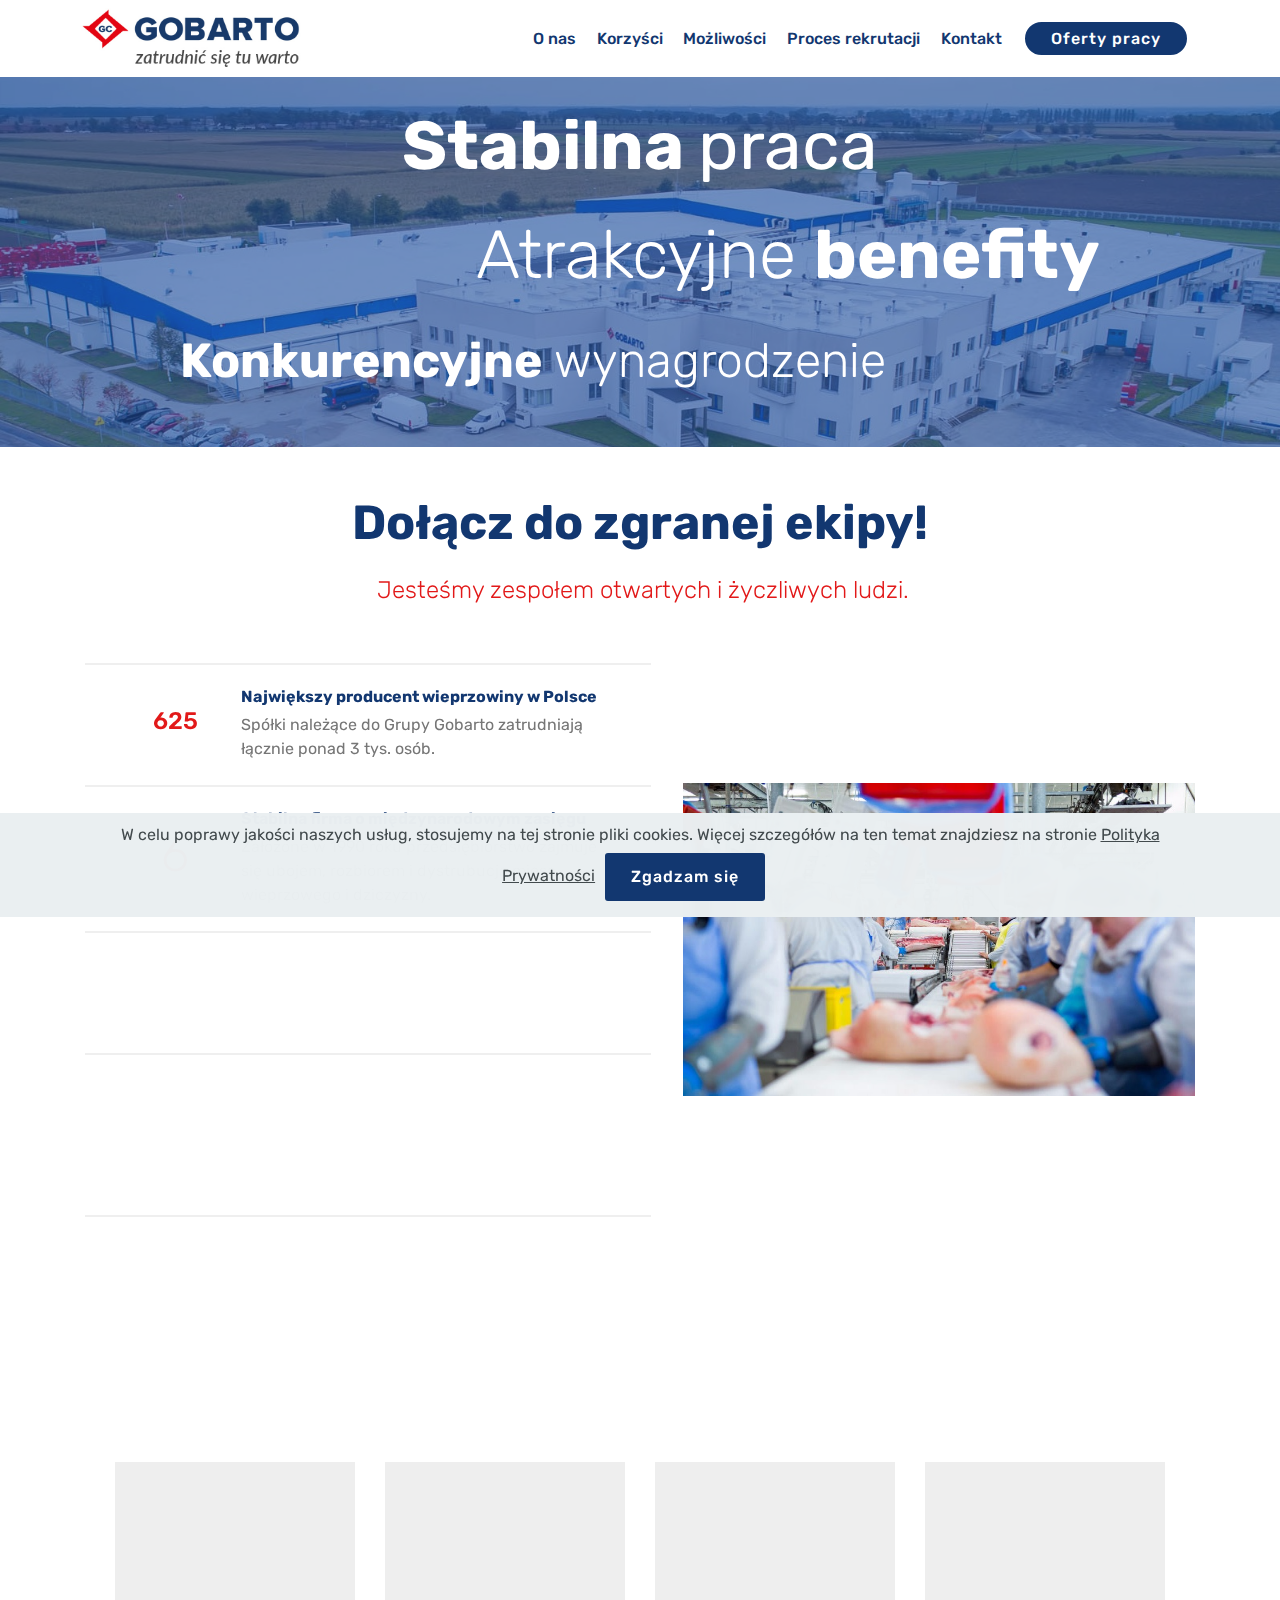
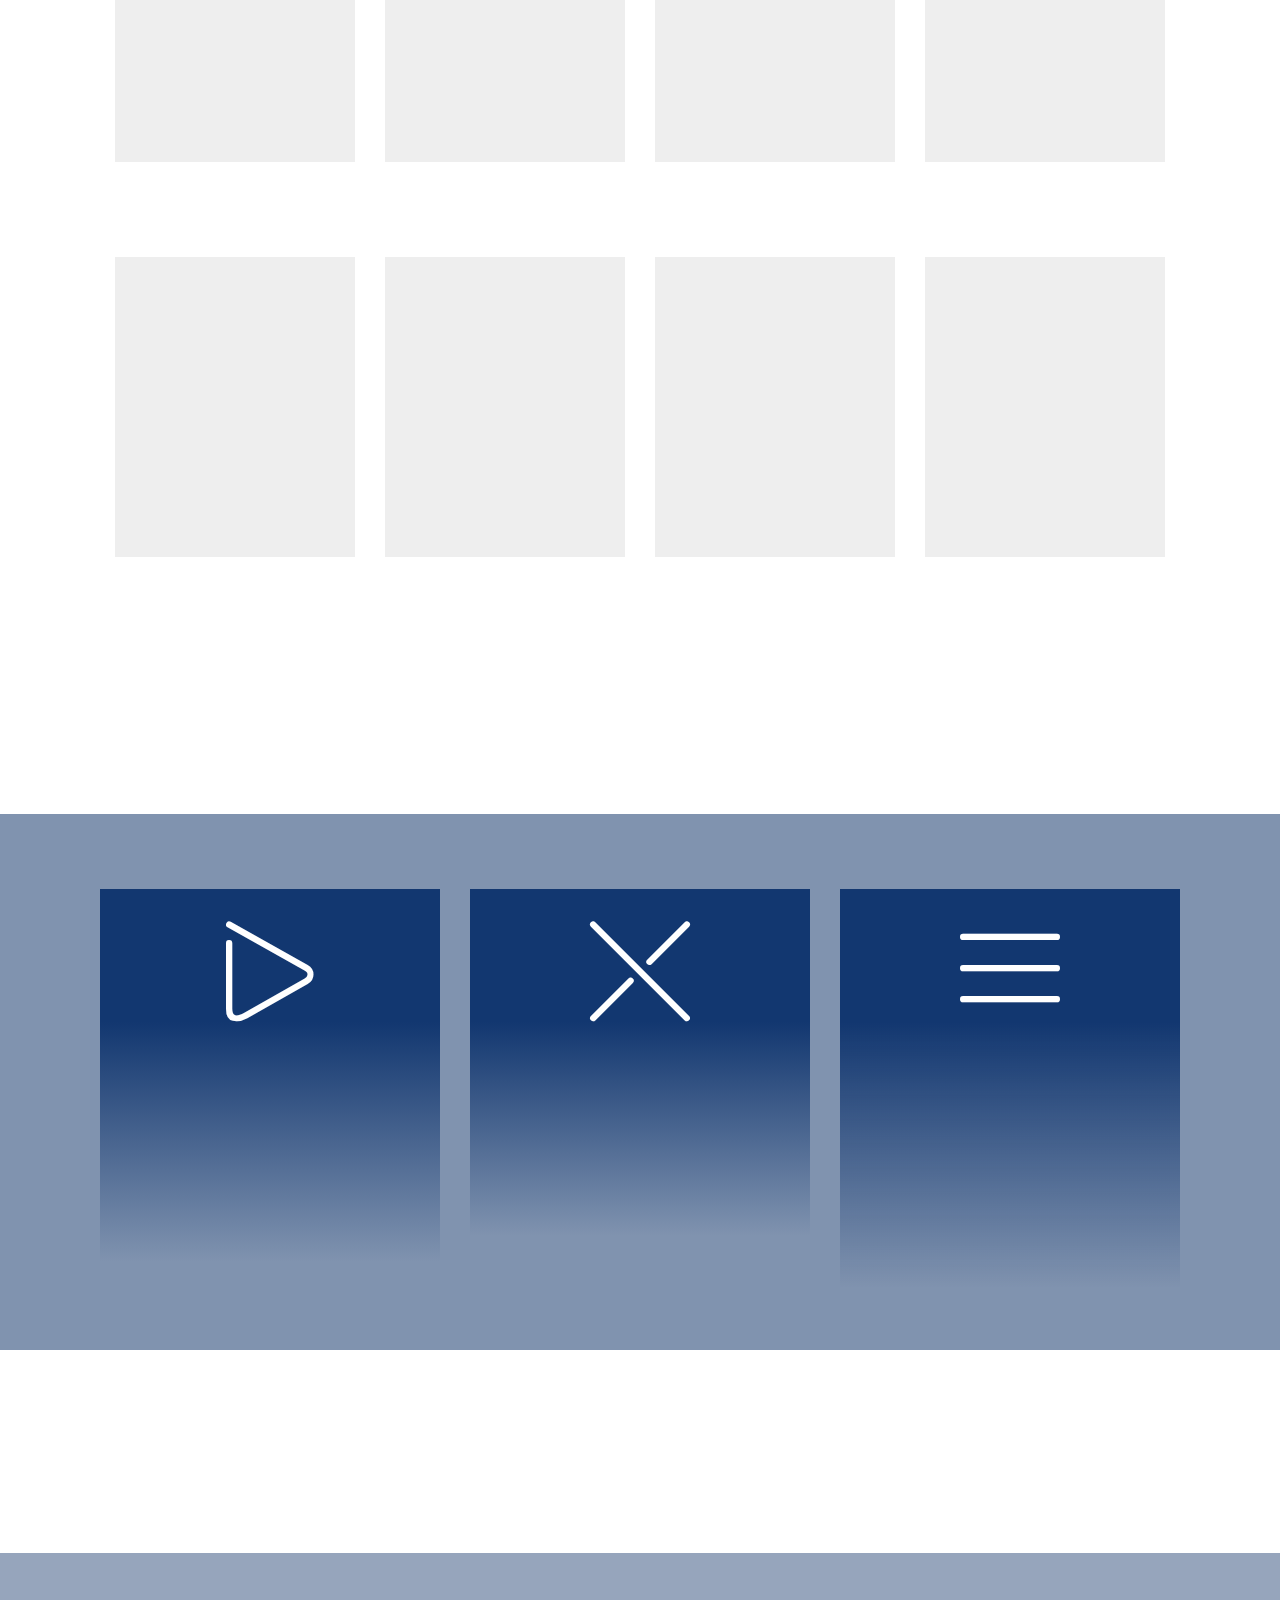
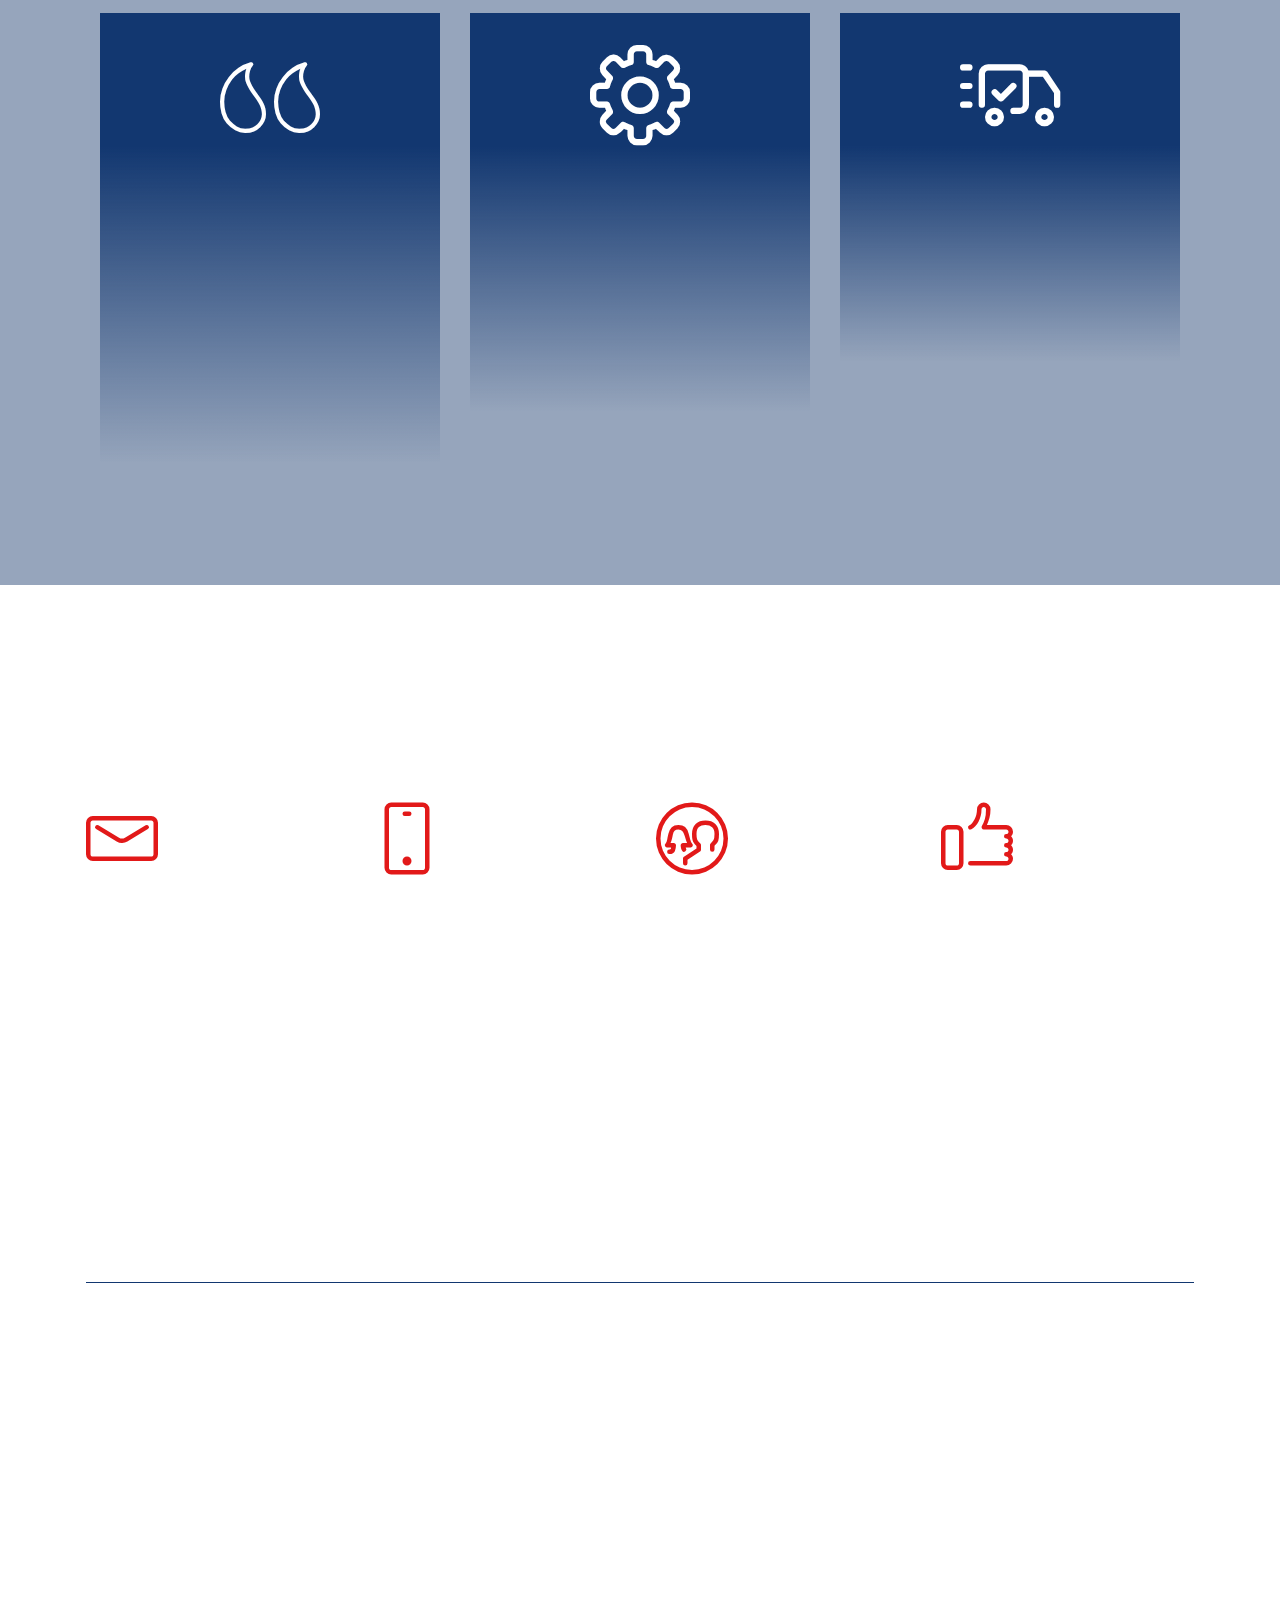
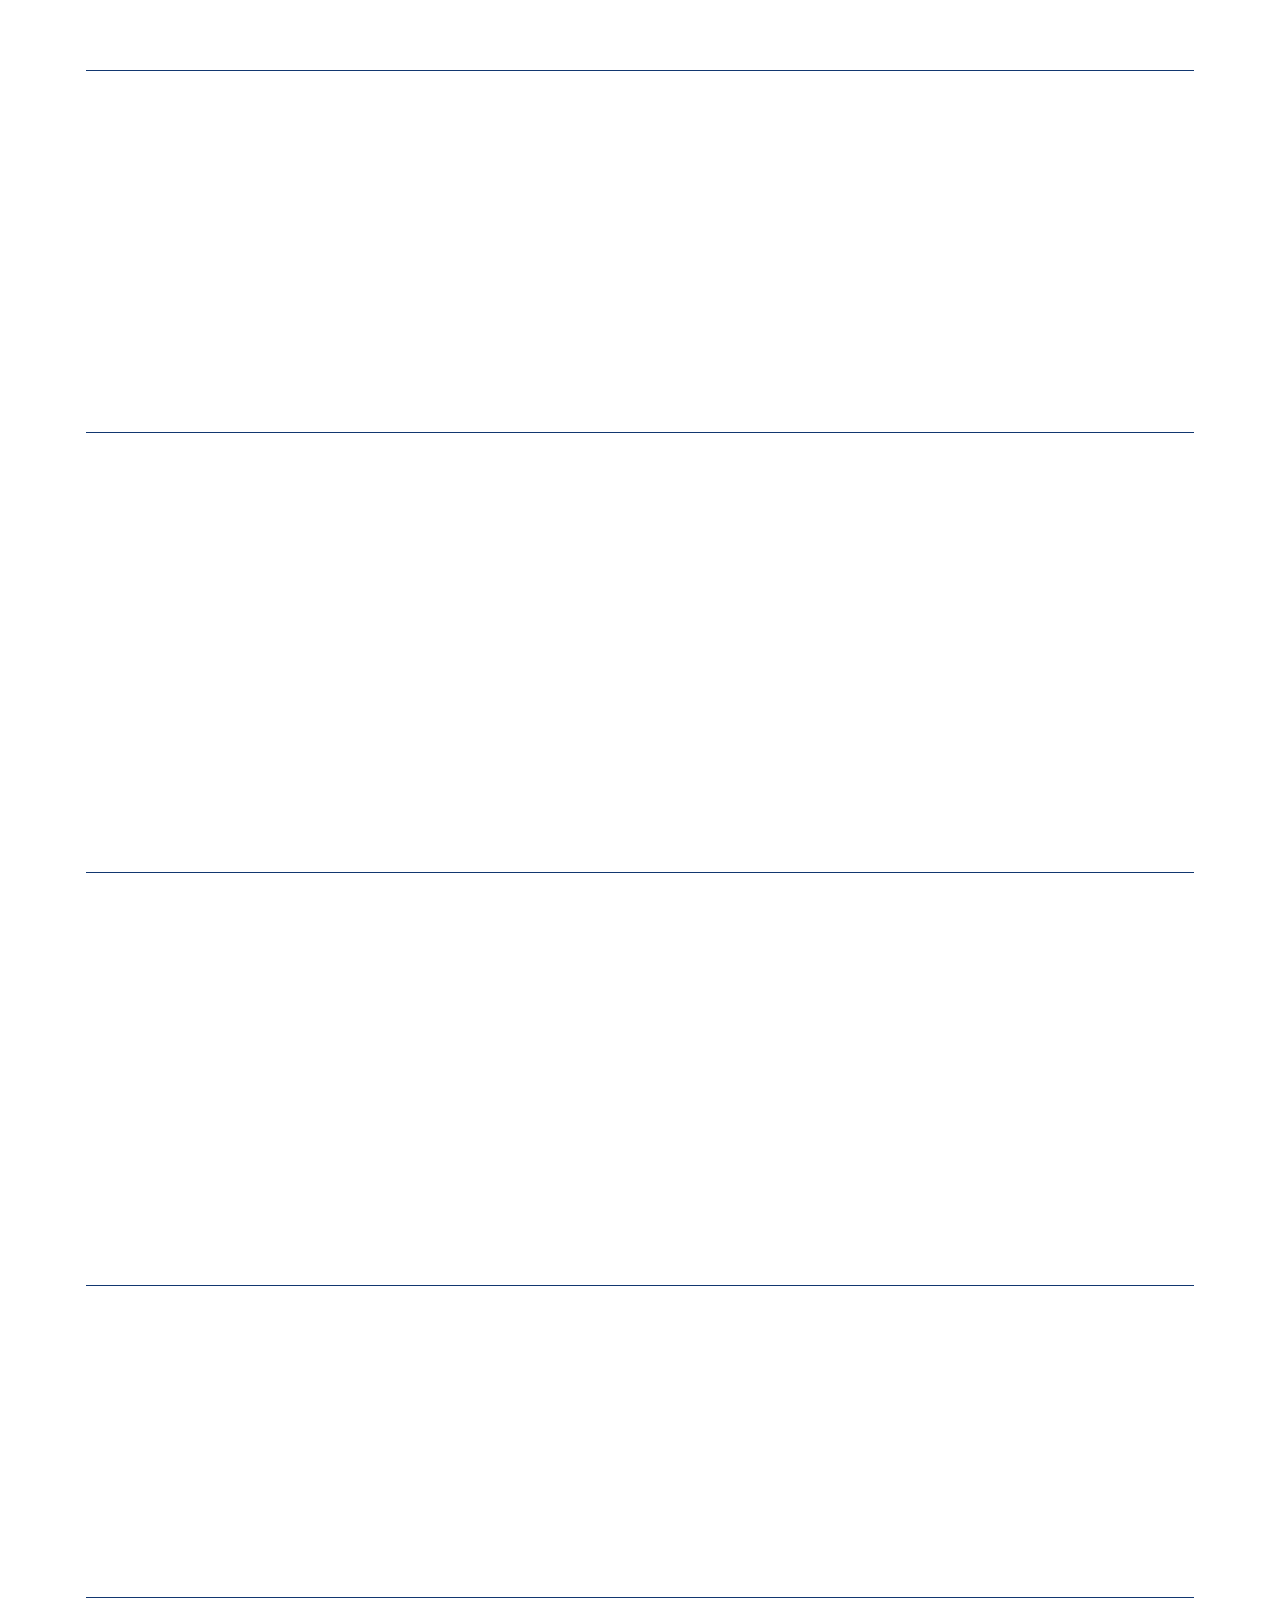
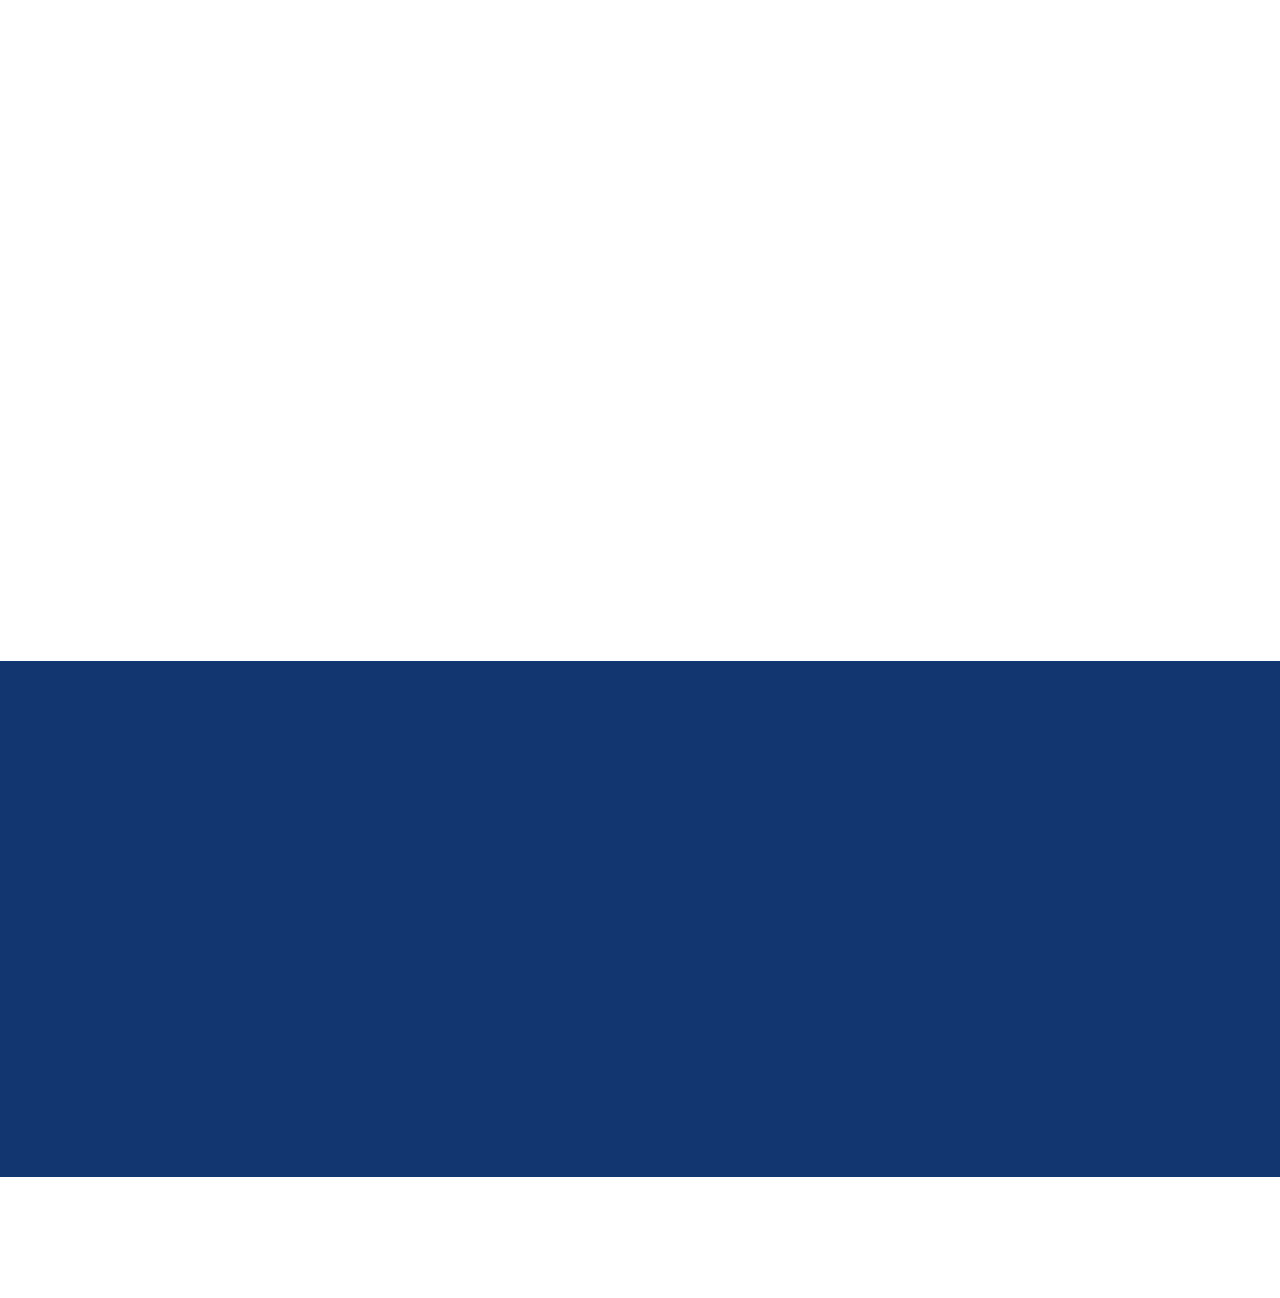
==== commit 4519816a: "create github pages" ====
--- a/index.html
+++ b/index.html
@@ -57,7 +57,7 @@
         <div class="menu-logo">
             <div class="navbar-brand">
                 <span class="navbar-logo">
-                    <a href="http://wartowgobarto.pl">
+                    <a href="#top">
                         <img src="assets/images/nowelogo-1.jpg" alt="Mobirise" title="" style="height: 3.8rem;">
                     </a>
                 </span>
@@ -81,7 +81,7 @@
     </nav>
 </section>
 
-<section class="engine"><a href="https://mobirise.info/g">build a site for free</a></section><section class="header1 cid-rRBqBDySRM mbr-parallax-background" id="header1-2">
+<section class="engine"><a href="https://mobirise.info/n">simple website templates</a></section><section class="header1 cid-rRBqBDySRM mbr-parallax-background" id="header1-2">
 
     
 
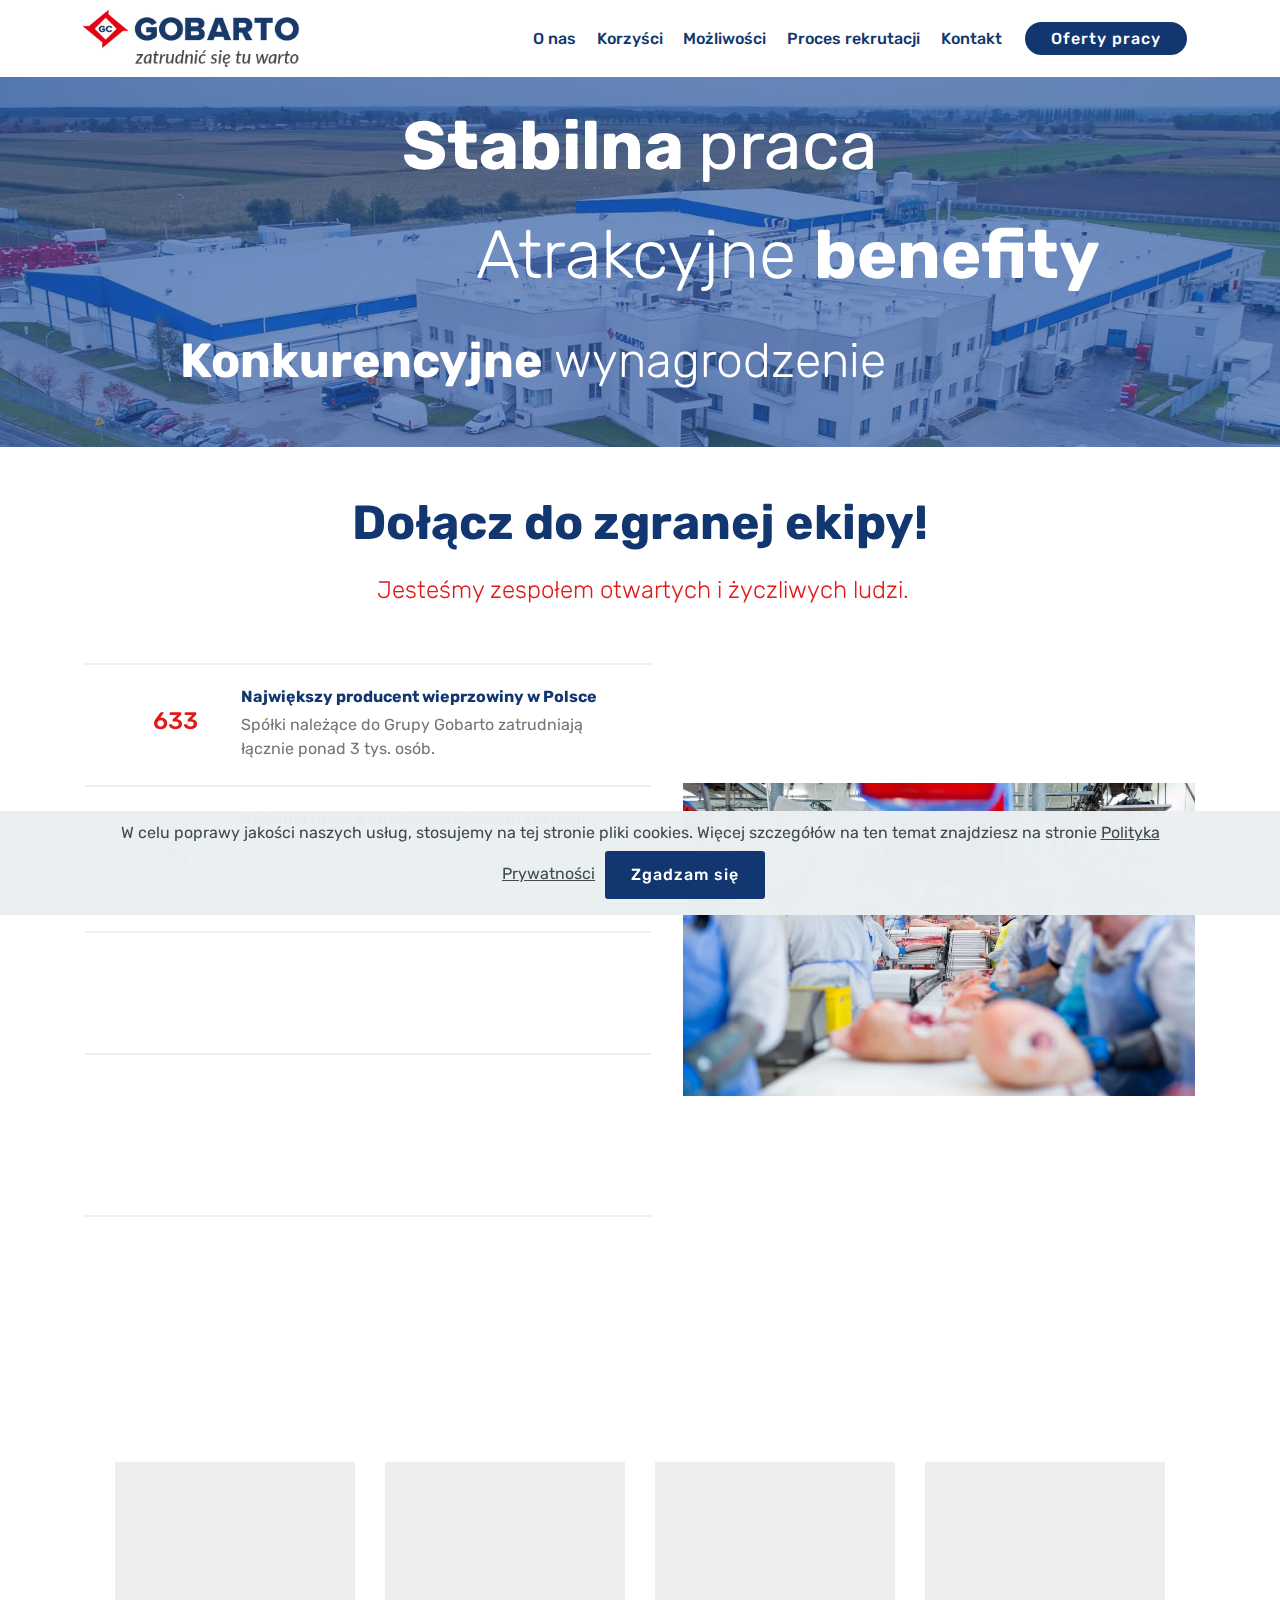
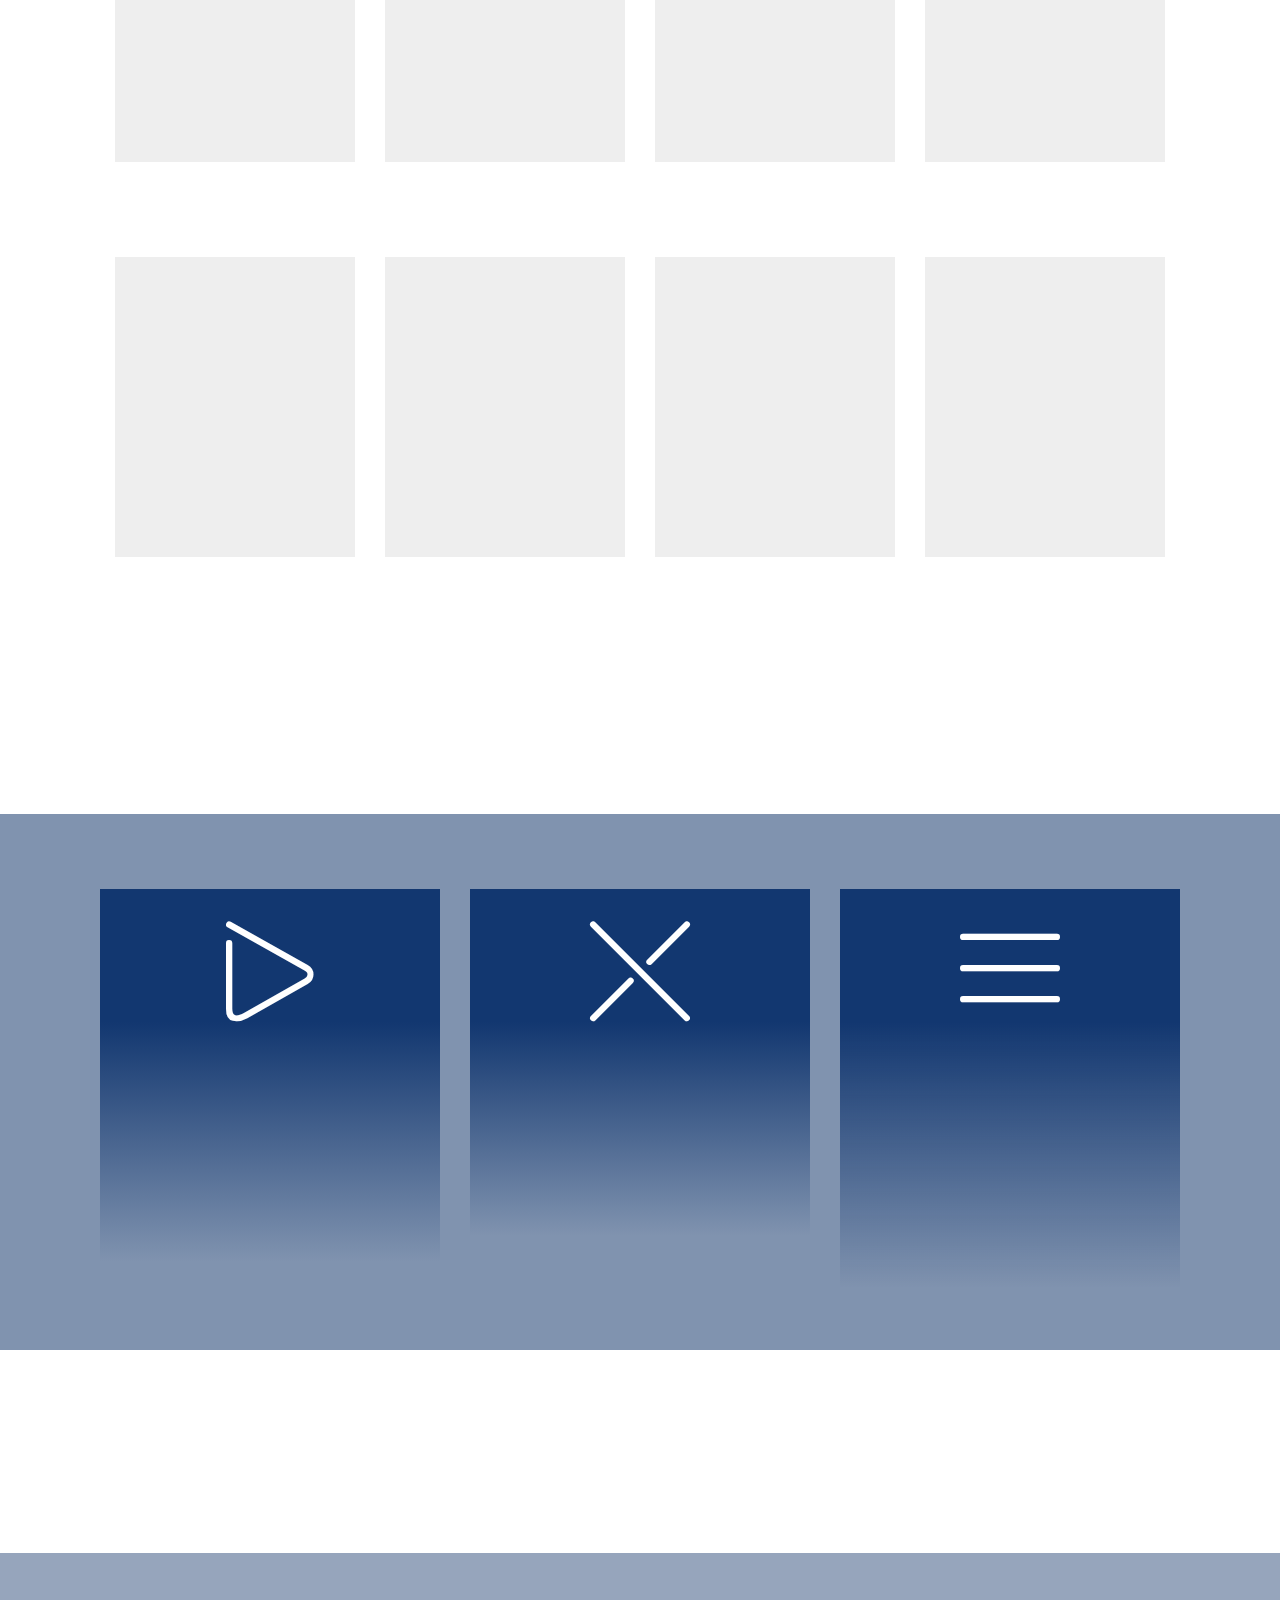
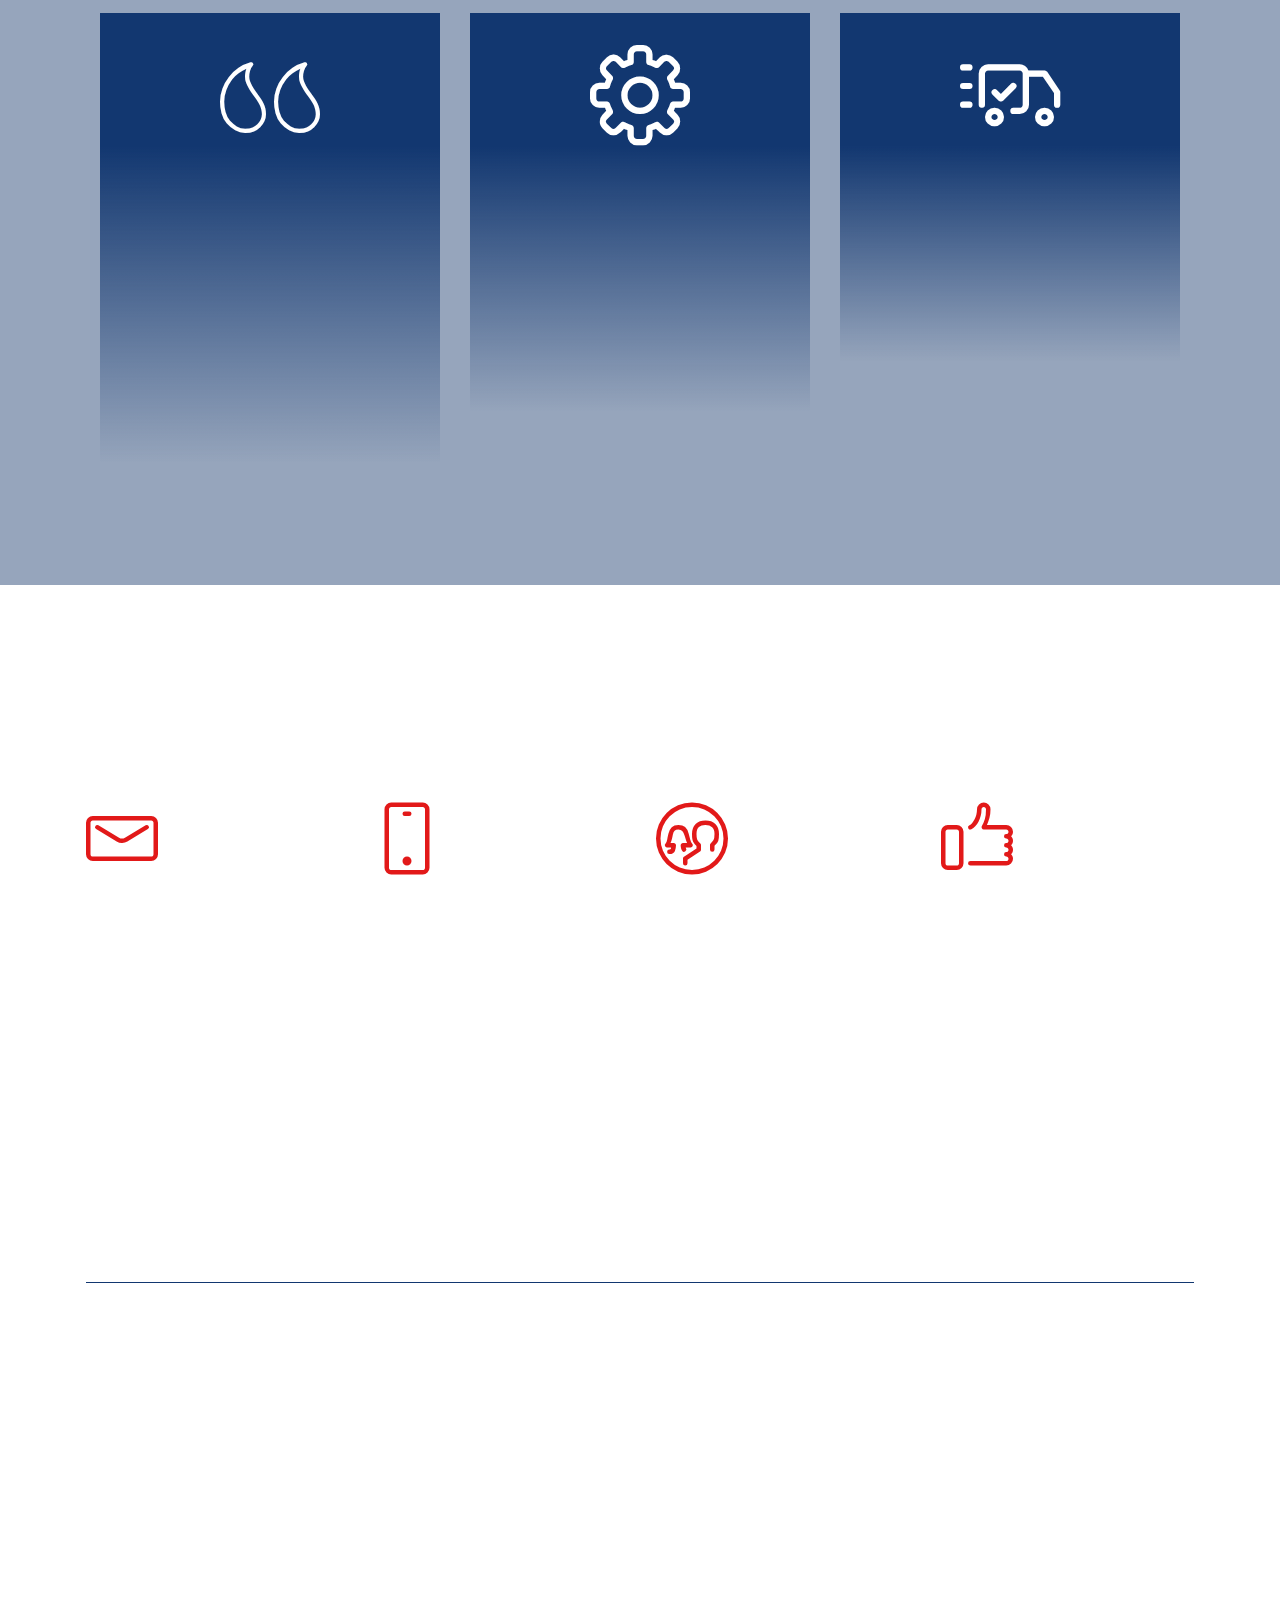
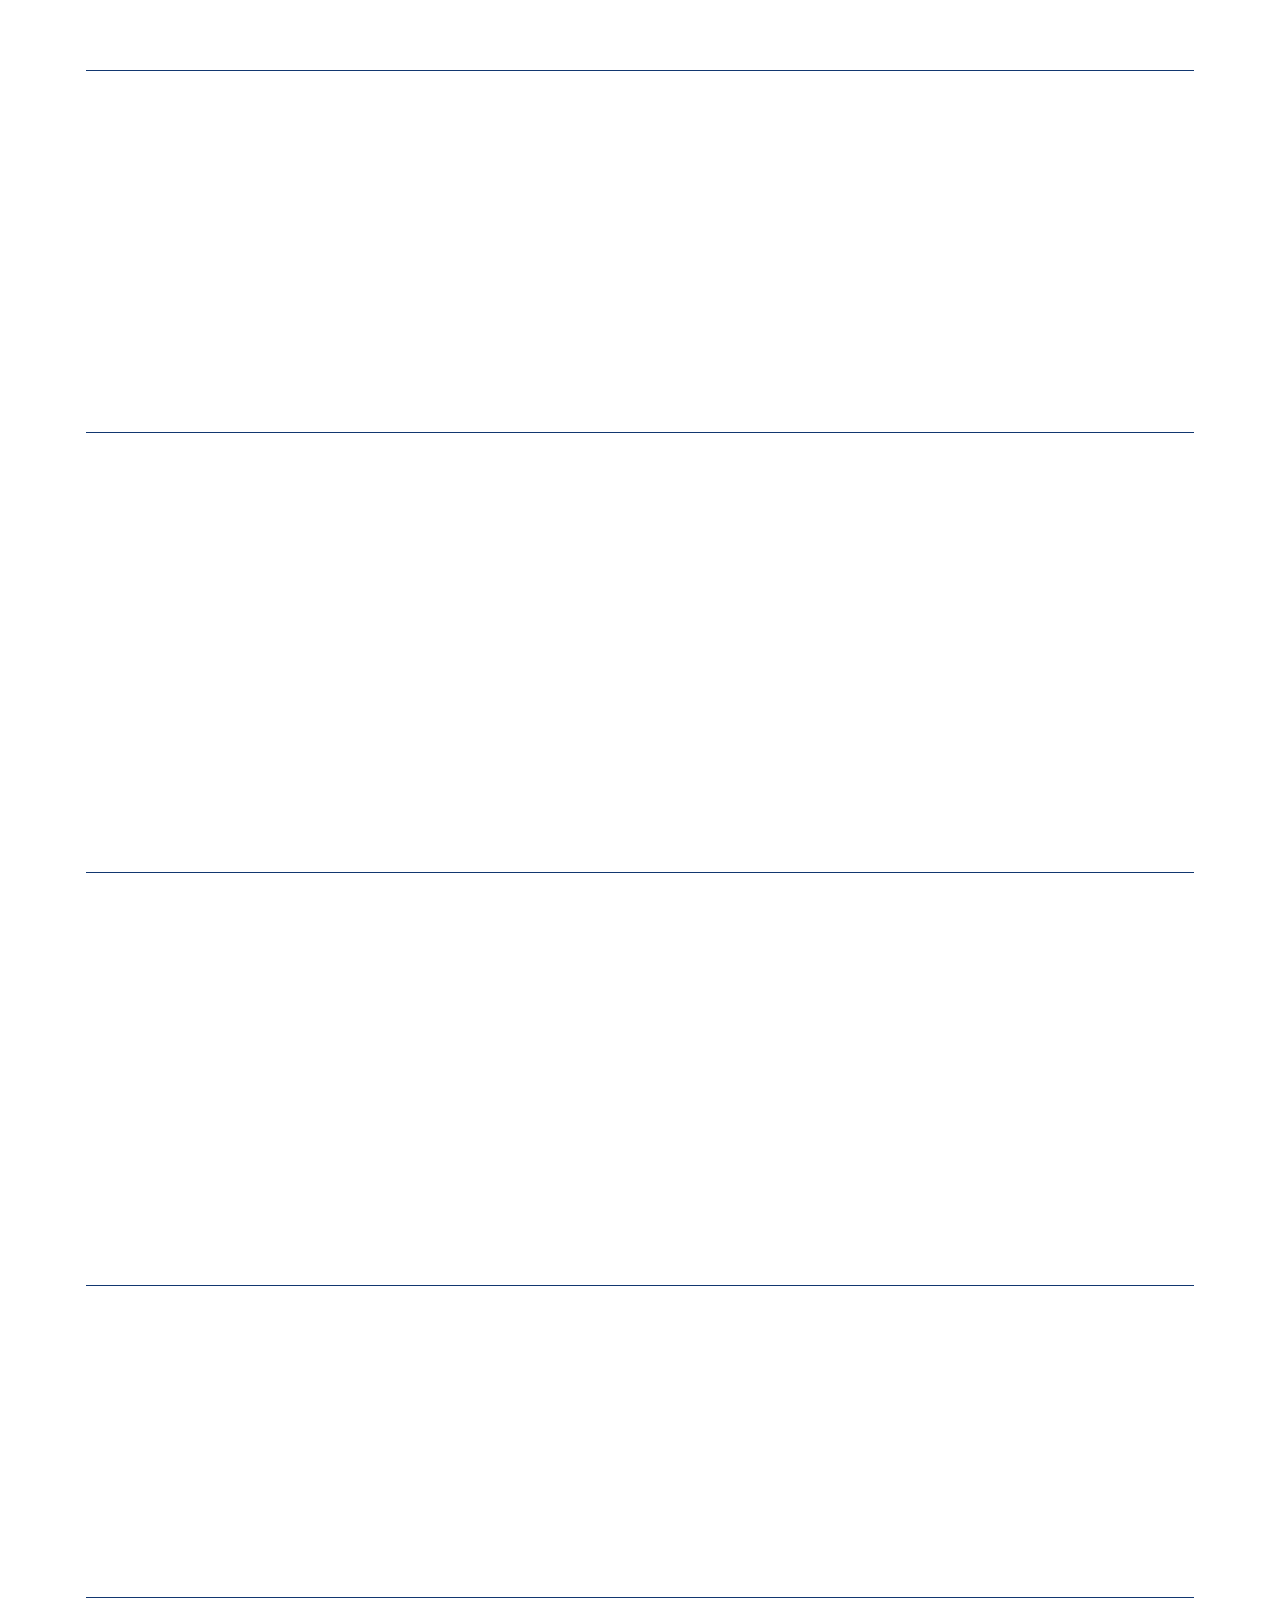
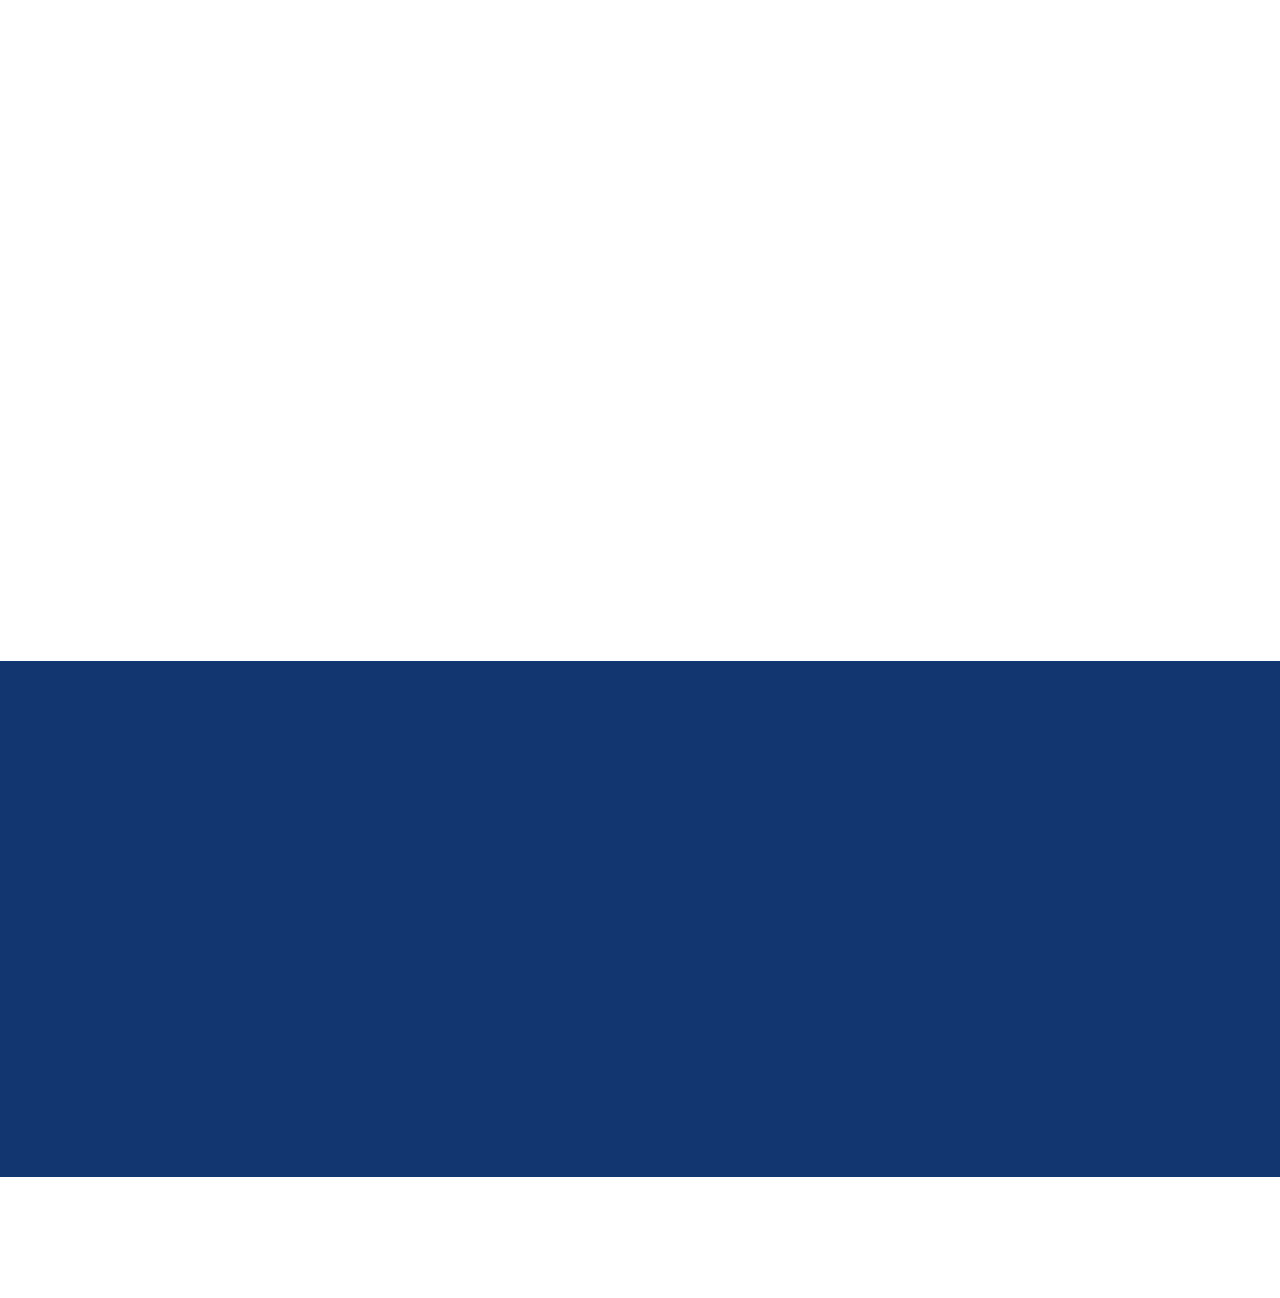
==== commit b1f96b6a: "create github pages" ====
--- a/index.html
+++ b/index.html
@@ -57,7 +57,7 @@
         <div class="menu-logo">
             <div class="navbar-brand">
                 <span class="navbar-logo">
-                    <a href="#top">
+                    <a href="https://wartowgobarto.pl">
                         <img src="assets/images/nowelogo-1.jpg" alt="Mobirise" title="" style="height: 3.8rem;">
                     </a>
                 </span>
@@ -81,7 +81,7 @@
     </nav>
 </section>
 
-<section class="engine"><a href="https://mobirise.info/n">simple website templates</a></section><section class="header1 cid-rRBqBDySRM mbr-parallax-background" id="header1-2">
+<section class="engine"><a href="https://mobirise.info/t">amp template</a></section><section class="header1 cid-rRBqBDySRM mbr-parallax-background" id="header1-2">
 
     
 
@@ -733,7 +733,7 @@
             </div>
             <!--Right-->
             <div class="col-12 col-md-6">
-                <div class="google-map"><iframe frameborder="0" style="border:0" src="https://www.google.com/maps/embed/v1/place?key=AIzaSyCy9r70T3NYf3PhvVflTo0_zdif2_IoIYs&amp;q=place_id:ChIJC9dYGjJpBUcRnVO0Hl2AWgA" allowfullscreen=""></iframe></div>
+                <div class="google-map"><iframe frameborder="0" style="border:0" src="https://www.google.com/maps/embed/v1/place?key=AIzaSyAEIpgj38KyLFELm2bK9Y7krBkz1K-cMq8&amp;q=place_id:ChIJC9dYGjJpBUcRnVO0Hl2AWgA" allowfullscreen=""></iframe></div>
             </div>
         </div>
     </div>
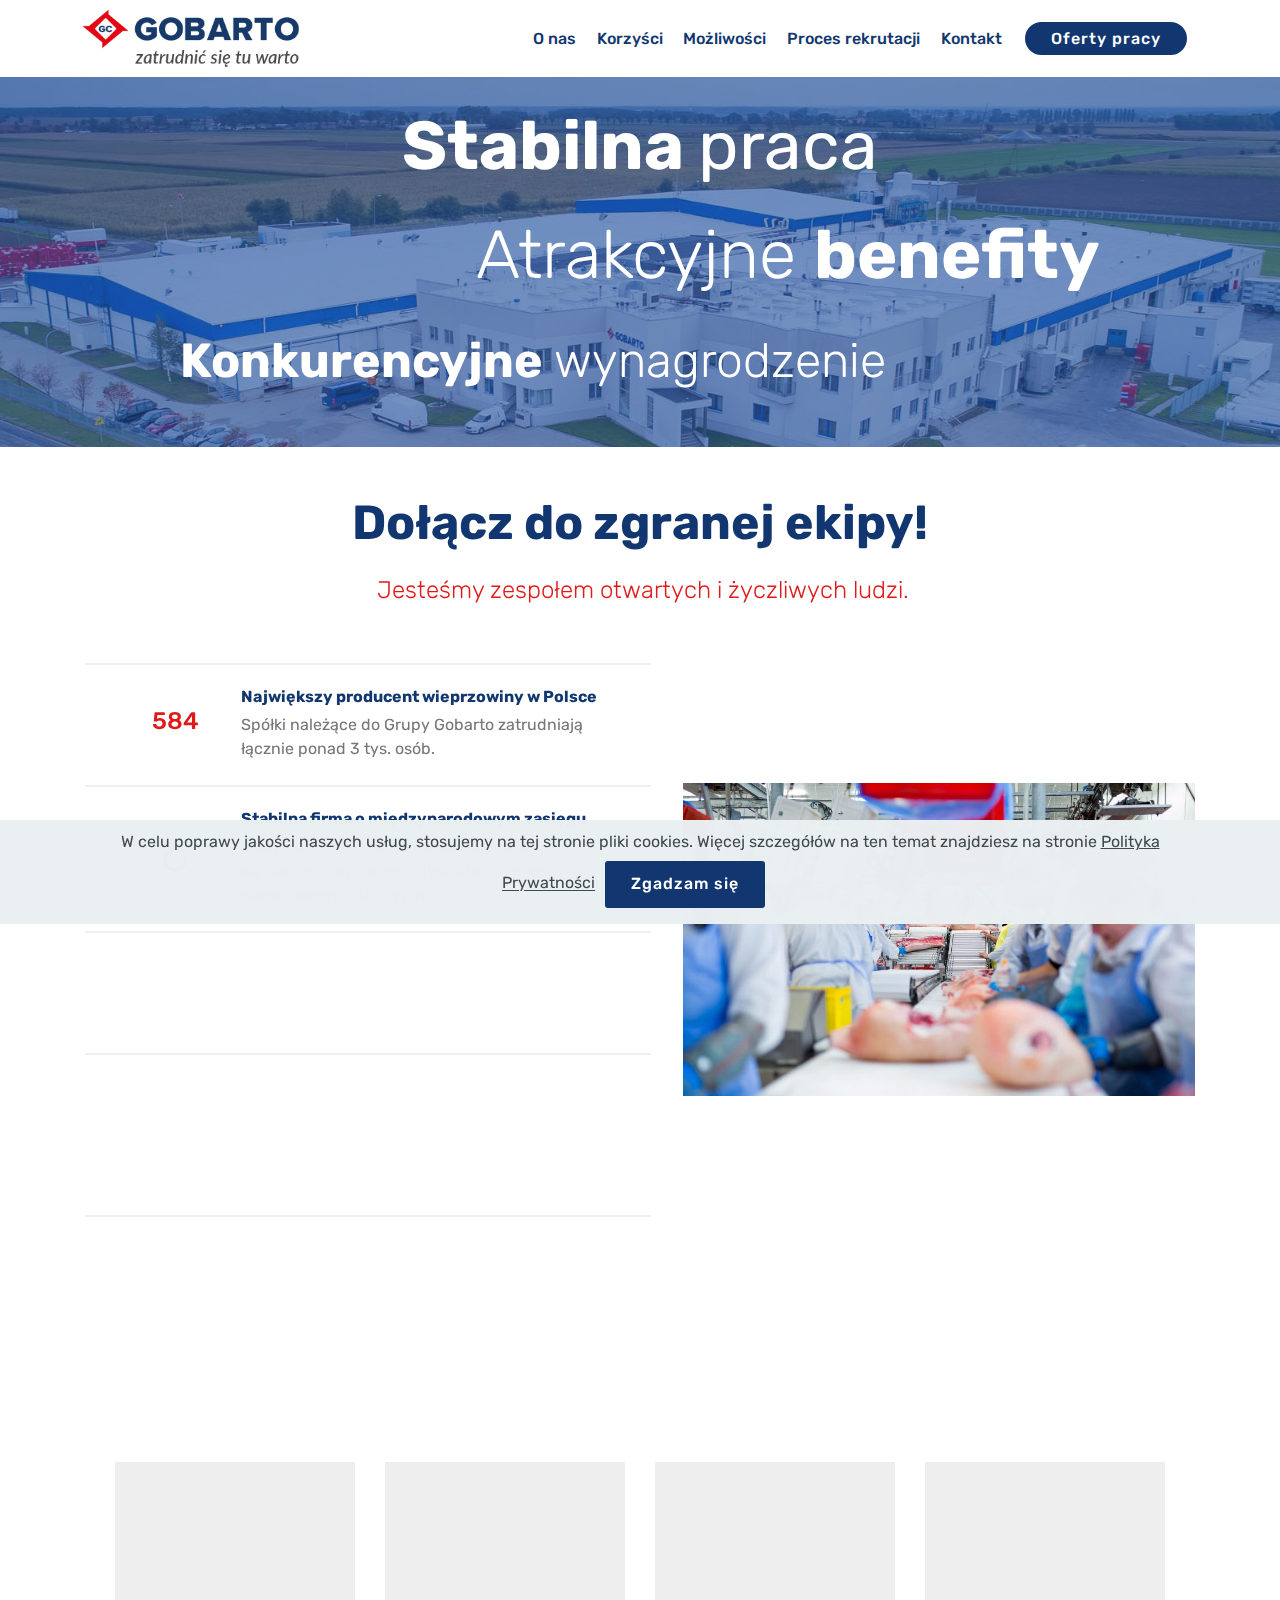
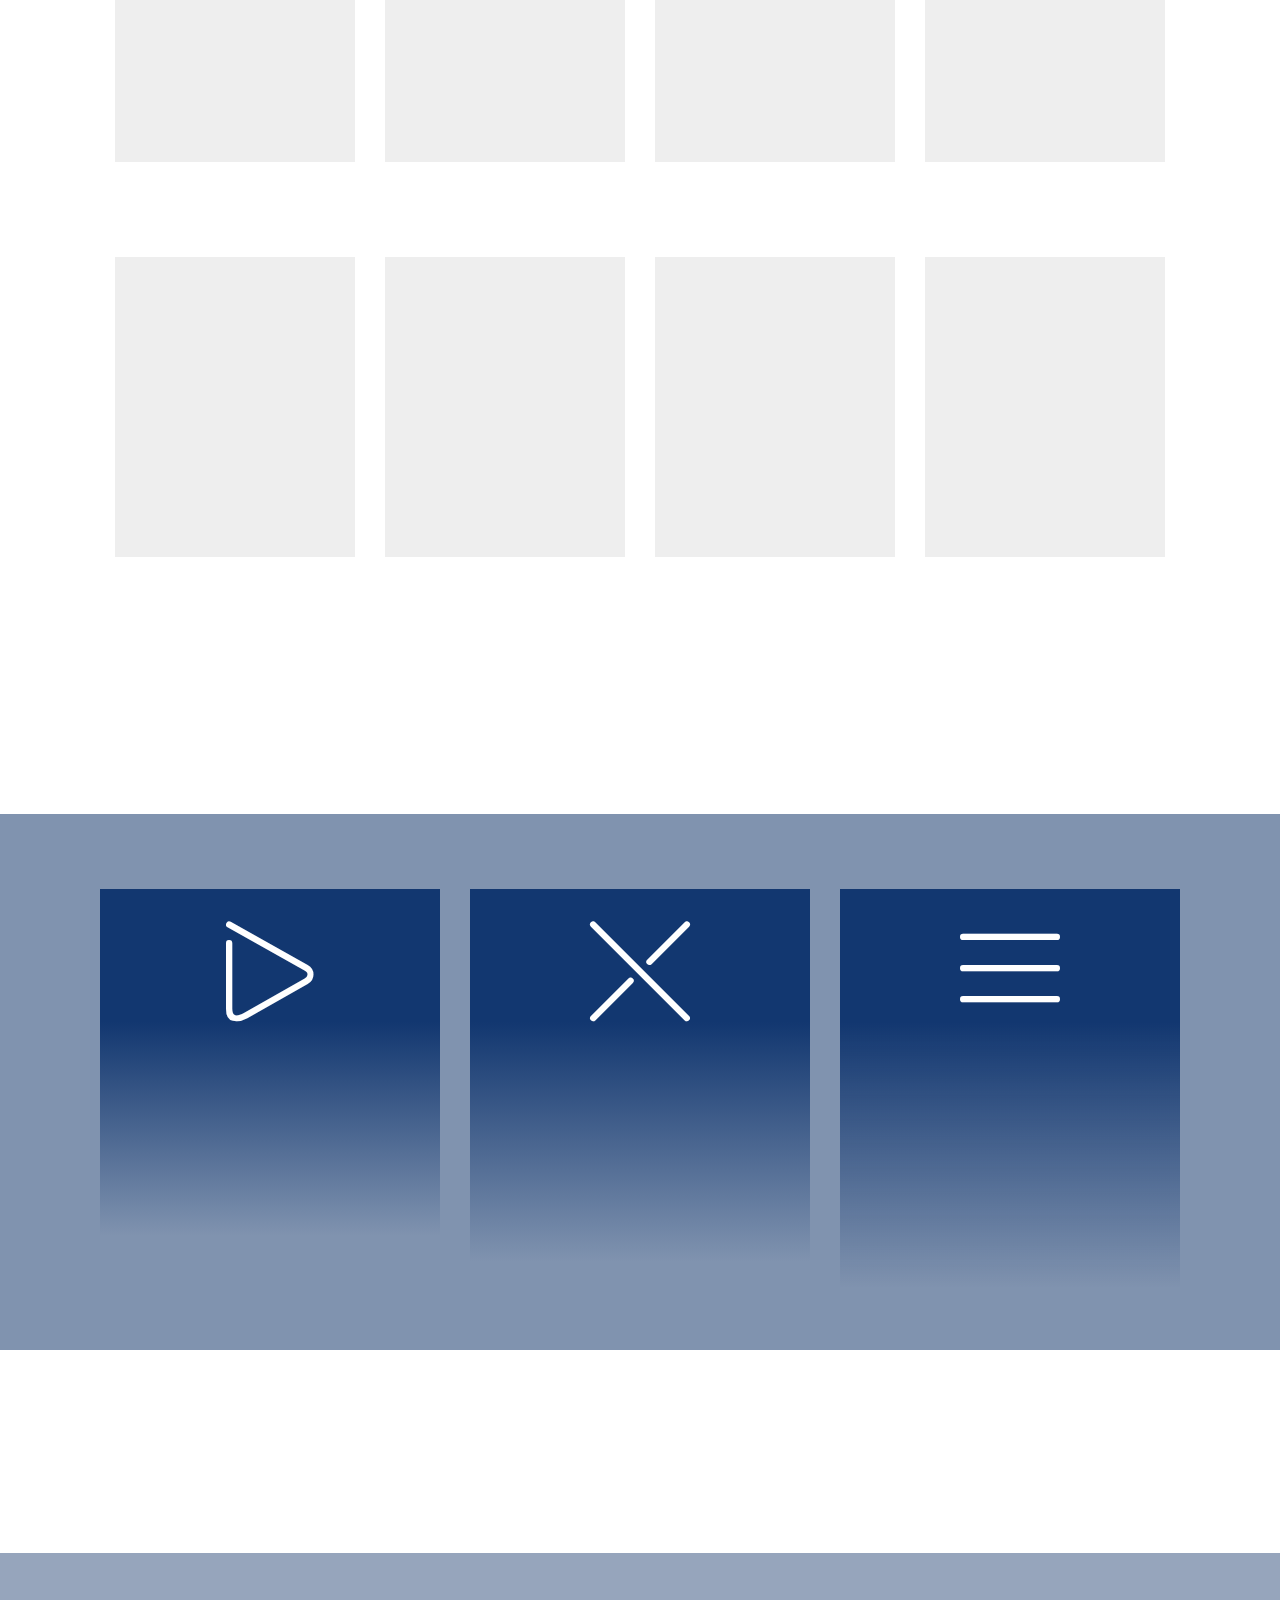
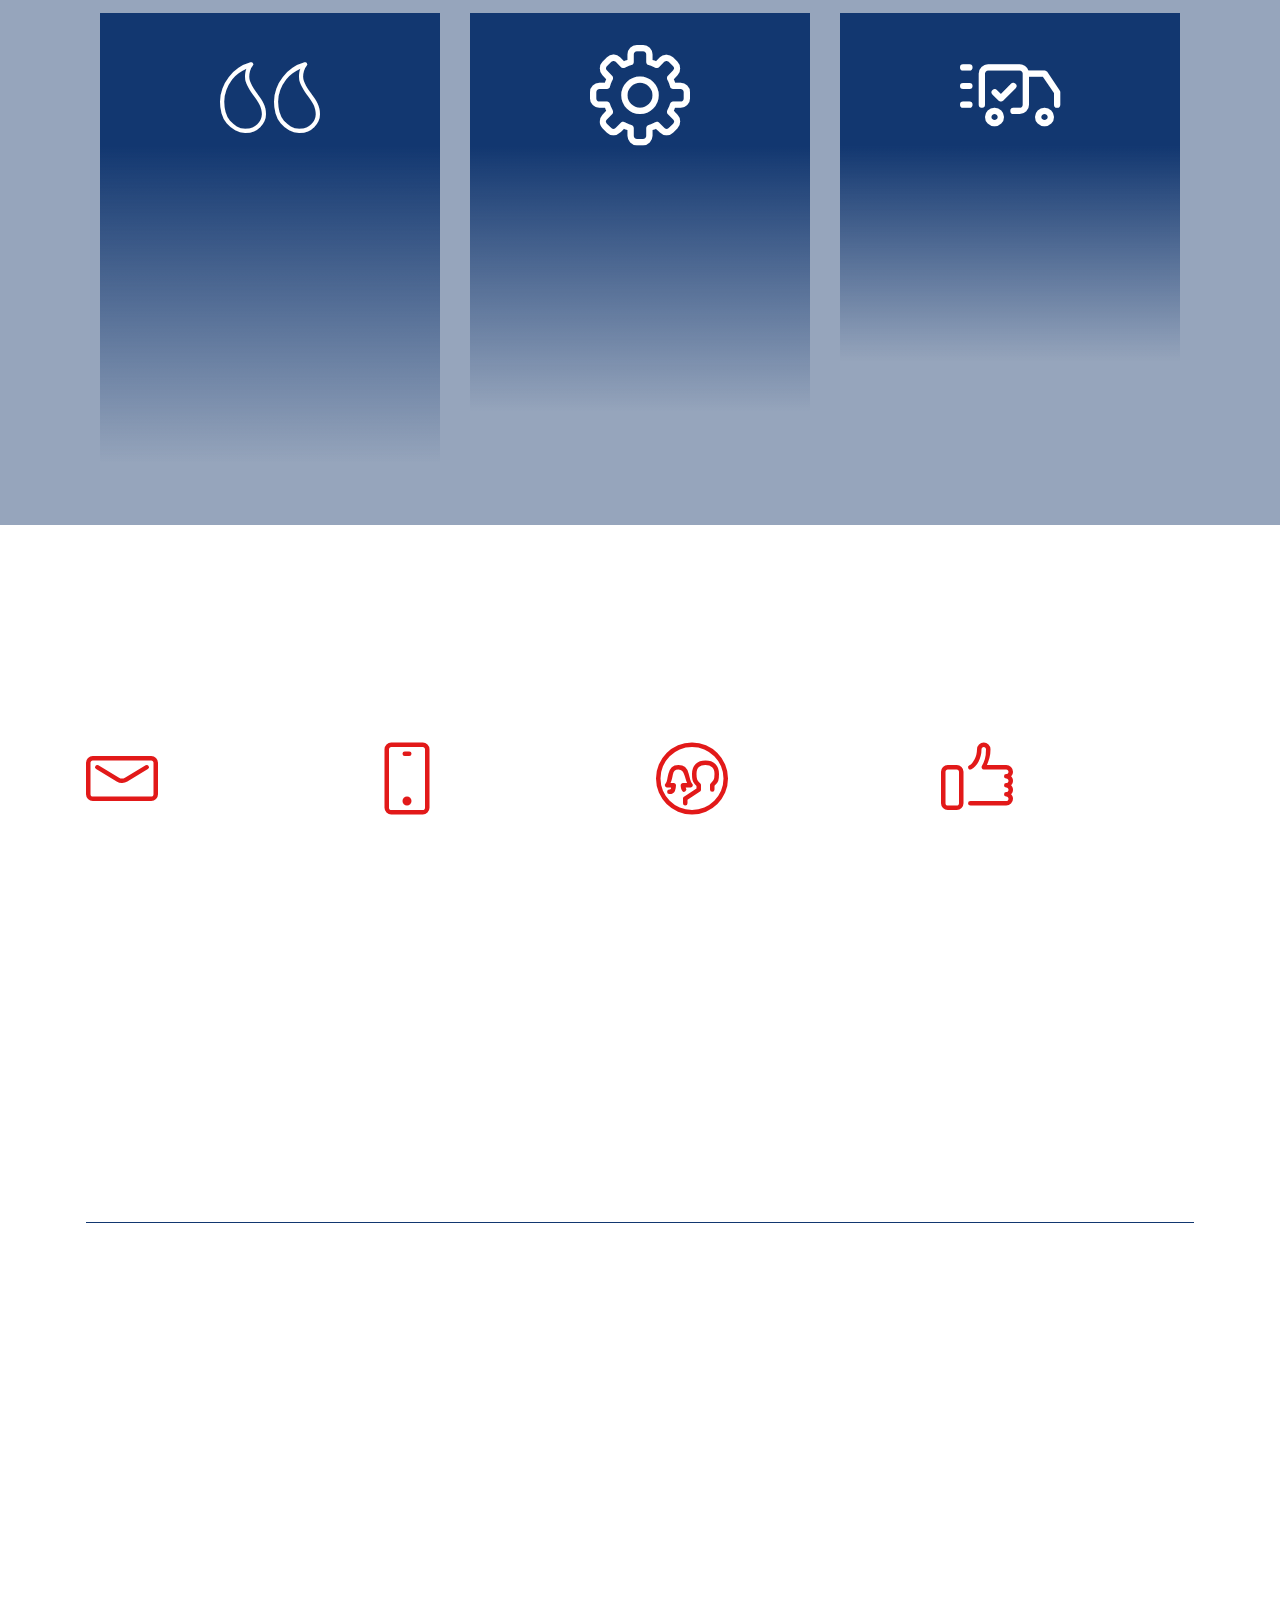
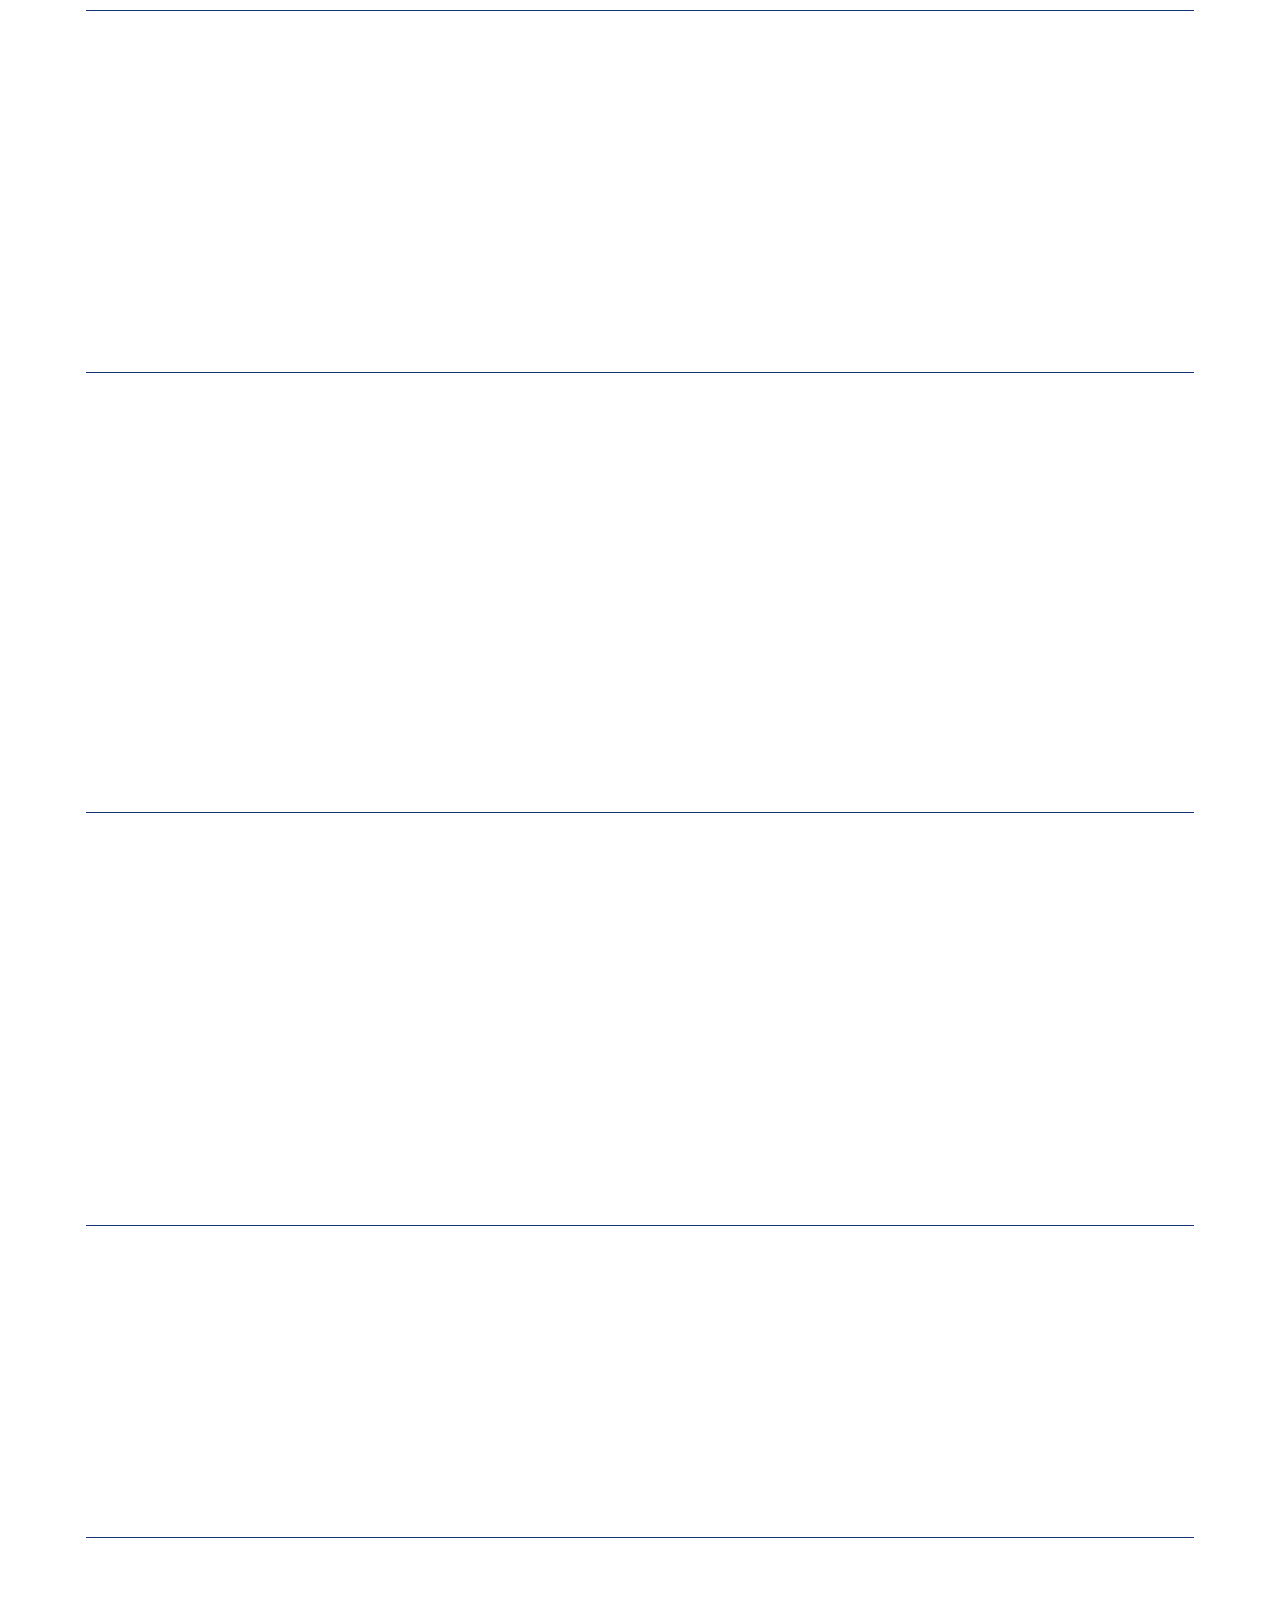
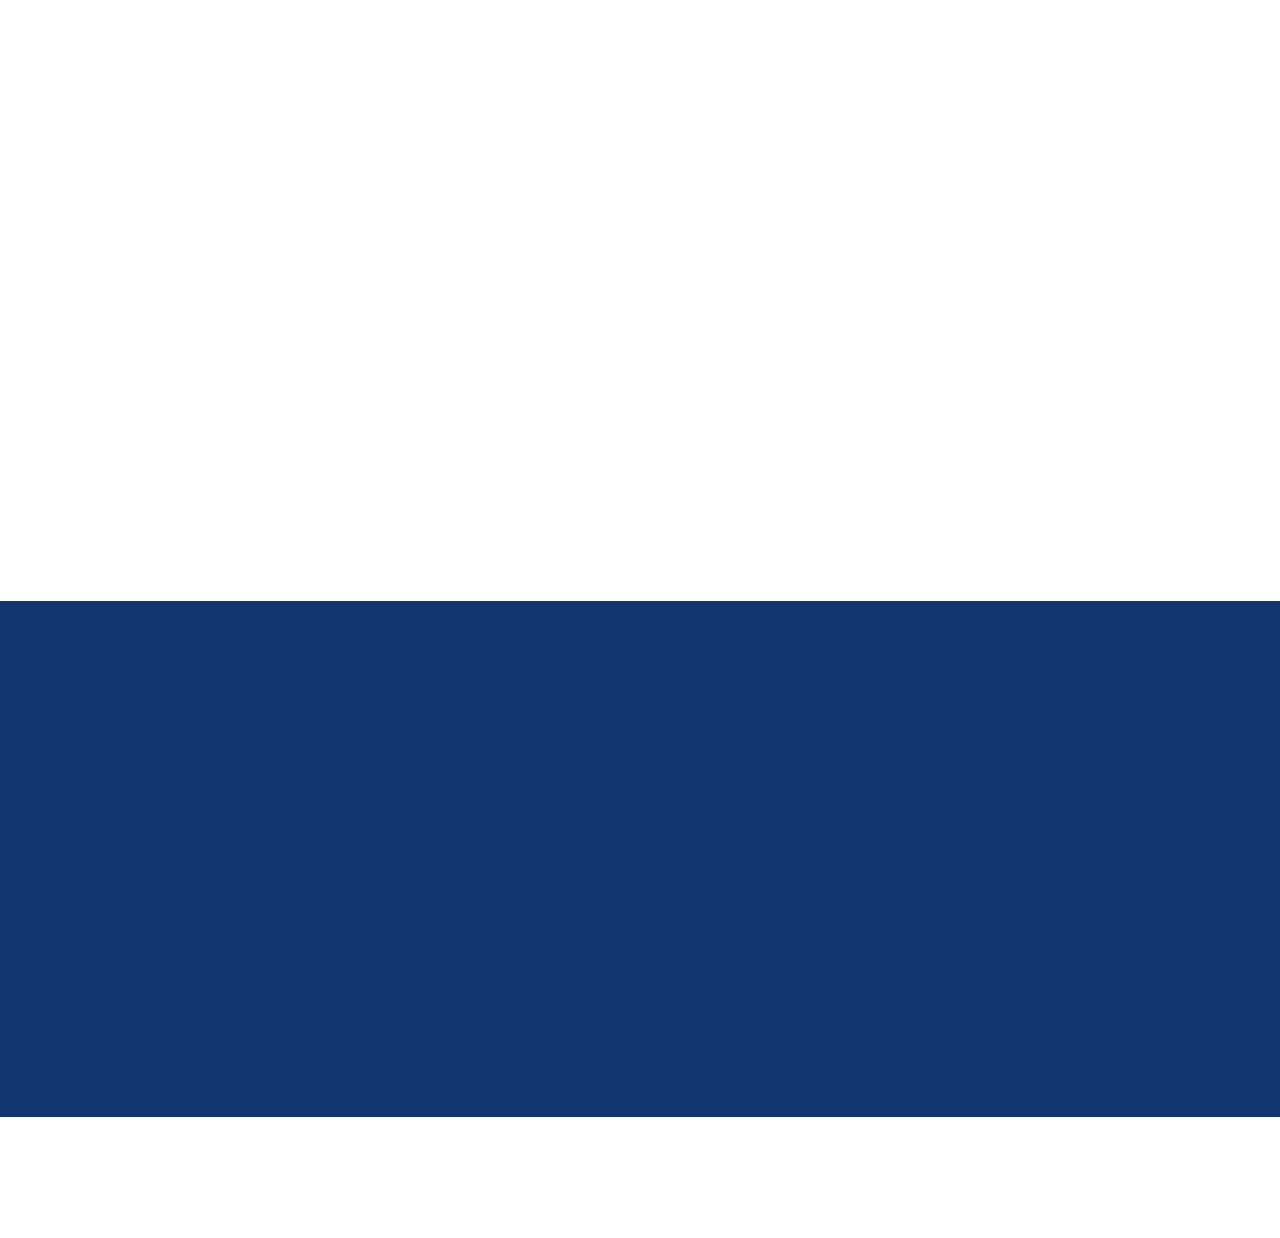
==== commit a3188a5a: "create github pages" ====
--- a/index.html
+++ b/index.html
@@ -81,7 +81,7 @@
     </nav>
 </section>
 
-<section class="engine"><a href="https://mobirise.info/t">amp template</a></section><section class="header1 cid-rRBqBDySRM mbr-parallax-background" id="header1-2">
+<section class="engine"><a href="https://mobirise.info">Mobirise</a></section><section class="header1 cid-rRBqBDySRM mbr-parallax-background" id="header1-2">
 
     
 
@@ -155,9 +155,9 @@
                                     90<br></h3>
                             </div>
                             <div class="card-text">
-                                <h4 class="mbr-content-title mbr-bold mbr-fonts-style display-7">Najnowocześniejszy zakład mięsny w Europie</h4>
+                                <h4 class="mbr-content-title mbr-bold mbr-fonts-style display-7">Nowocześniejszy zakład mięsny</h4>
                                 <p class="mbr-content-text mbr-fonts-style display-7">
-                                        Dziewięćdziesiąt tysięcy ton mięsa czerwonego produkuje zakład w Grąbkowie.</p>
+                                        Dziewięćdziesiąt tysięcy ton mięsa czerwonego produkuje w skali roku zakład w Grąbkowie.</p>
                             </div>
                         </div>
                     </div>
@@ -349,7 +349,7 @@
                 <div class="card-box align-center">
                     <h4 class="card-title mbr-fonts-style display-7"><strong>
                         Dział Uboju</strong></h4>
-                    <p class="mbr-text mbr-fonts-style display-7">Zautomatyzowana linia ubojowa ogranicza bezpośredni udziału człowieka, zapewnia pełne bezpieczeństwo żywności i redukcję stresu zwierząt.</p>
+                    <p class="mbr-text mbr-fonts-style display-7">W zakładzie realizowany jest ubój pośredni czyli dokonuje się go po pozbawieniu zwierzęcia świadomości i zdolności ruchu.&nbsp;</p>
                     
                 </div>
             </div>
@@ -361,8 +361,7 @@
                 <div class="card-box align-center">
                     <h4 class="card-title mbr-fonts-style display-7"><strong>
                         Dział Rozbioru</strong></h4>
-                    <p class="mbr-text mbr-fonts-style display-7">
-                       Nowoczesna linia produkcyjna do rozbioru mięsa, minimalizuje wysiłek fizyczny wykrawaczy i gwarantuje higieniczne warunki pracy.</p>
+                    <p class="mbr-text mbr-fonts-style display-7">Produkcja mięsa odbywa się poprzez czynności poubojowe wykonywane na wisząco, na tzw. zmechanizowanych liniach produkcyjnych.</p>
                     
                 </div>
             </div>
@@ -430,7 +429,7 @@
                 <div class="card-box align-center">
                     <h4 class="card-title mbr-fonts-style display-7"><strong>Dział Utrzymania Ruchu</strong></h4>
                     <p class="mbr-text mbr-fonts-style display-7">
-                       O zapewnienie wysokiej efektywność dba zespól zapewnianiający utrzymanie sprawnej produkcji poprzez opiekę nad stanem technicznym maszyn i urządzeń.
+                       O zapewnienie wysokiej efektywności dba zespól gwarantujący utrzymanie sprawnej produkcji poprzez opiekę nad stanem technicznym maszyn i urządzeń.
                     </p>
                     
                 </div>
@@ -556,7 +555,7 @@
                                 <a href="mailto:rekrutacja@gobarto.pl">ZGŁOŚ SIĘ</a></strong></p>
                         </div>
                         <div class="bottom-line">
-                            <p class="mbr-text mbr-fonts-style m-0 b-descr display-7"><strong>ZADANIA:</strong><br>- rozbiórka i wykrawanie mięsa<br>- porcjowanie mięsa na elementy<br><br><strong>OCZEKIWANIA:</strong><br>- dokładność i sumienność<br>- dbałość o porządek i higienę stanowiska pracy<br>- dyspozycyjność (praca zmianowa)<br>- doświadczenie w pracy jako rzeźnik, wykrawacz (mile widziane)<br><br><strong>MIEJSCE PRACY:</strong> Grąbkowo</p>
+                            <p class="mbr-text mbr-fonts-style m-0 b-descr display-7"><strong>ZADANIA:</strong><br>- rozbiór i wykrawanie mięsa<br>- porcjowanie mięsa na elementy<br><br><strong>OCZEKIWANIA:</strong><br>- dokładność i sumienność<br>- dbałość o porządek i higienę stanowiska pracy<br>- dyspozycyjność (praca zmianowa)<br>- doświadczenie w pracy jako rzeźnik, wykrawacz (mile widziane)<br><br><strong>MIEJSCE PRACY:</strong> Grąbkowo</p>
                         </div>
                     </div>
                 </div>
--- a/assets/mobirise/css/mbr-additional.css
+++ b/assets/mobirise/css/mbr-additional.css
@@ -1462,7 +1462,7 @@
 }
 .cid-rSgegDB49V {
   padding-top: 60px;
-  padding-bottom: 90px;
+  padding-bottom: 30px;
   background-image: url("../../../assets/images/gobarto-praca-800x533.jpeg");
 }
 .cid-rSgegDB49V h4 {
--- a/assets/mobirise/css/mbr-additional.css
+++ b/assets/mobirise/css/mbr-additional.css
@@ -1462,7 +1462,7 @@
 }
 .cid-rSgegDB49V {
   padding-top: 60px;
-  padding-bottom: 90px;
+  padding-bottom: 30px;
   background-image: url("../../../assets/images/gobarto-praca-800x533.jpeg");
 }
 .cid-rSgegDB49V h4 {
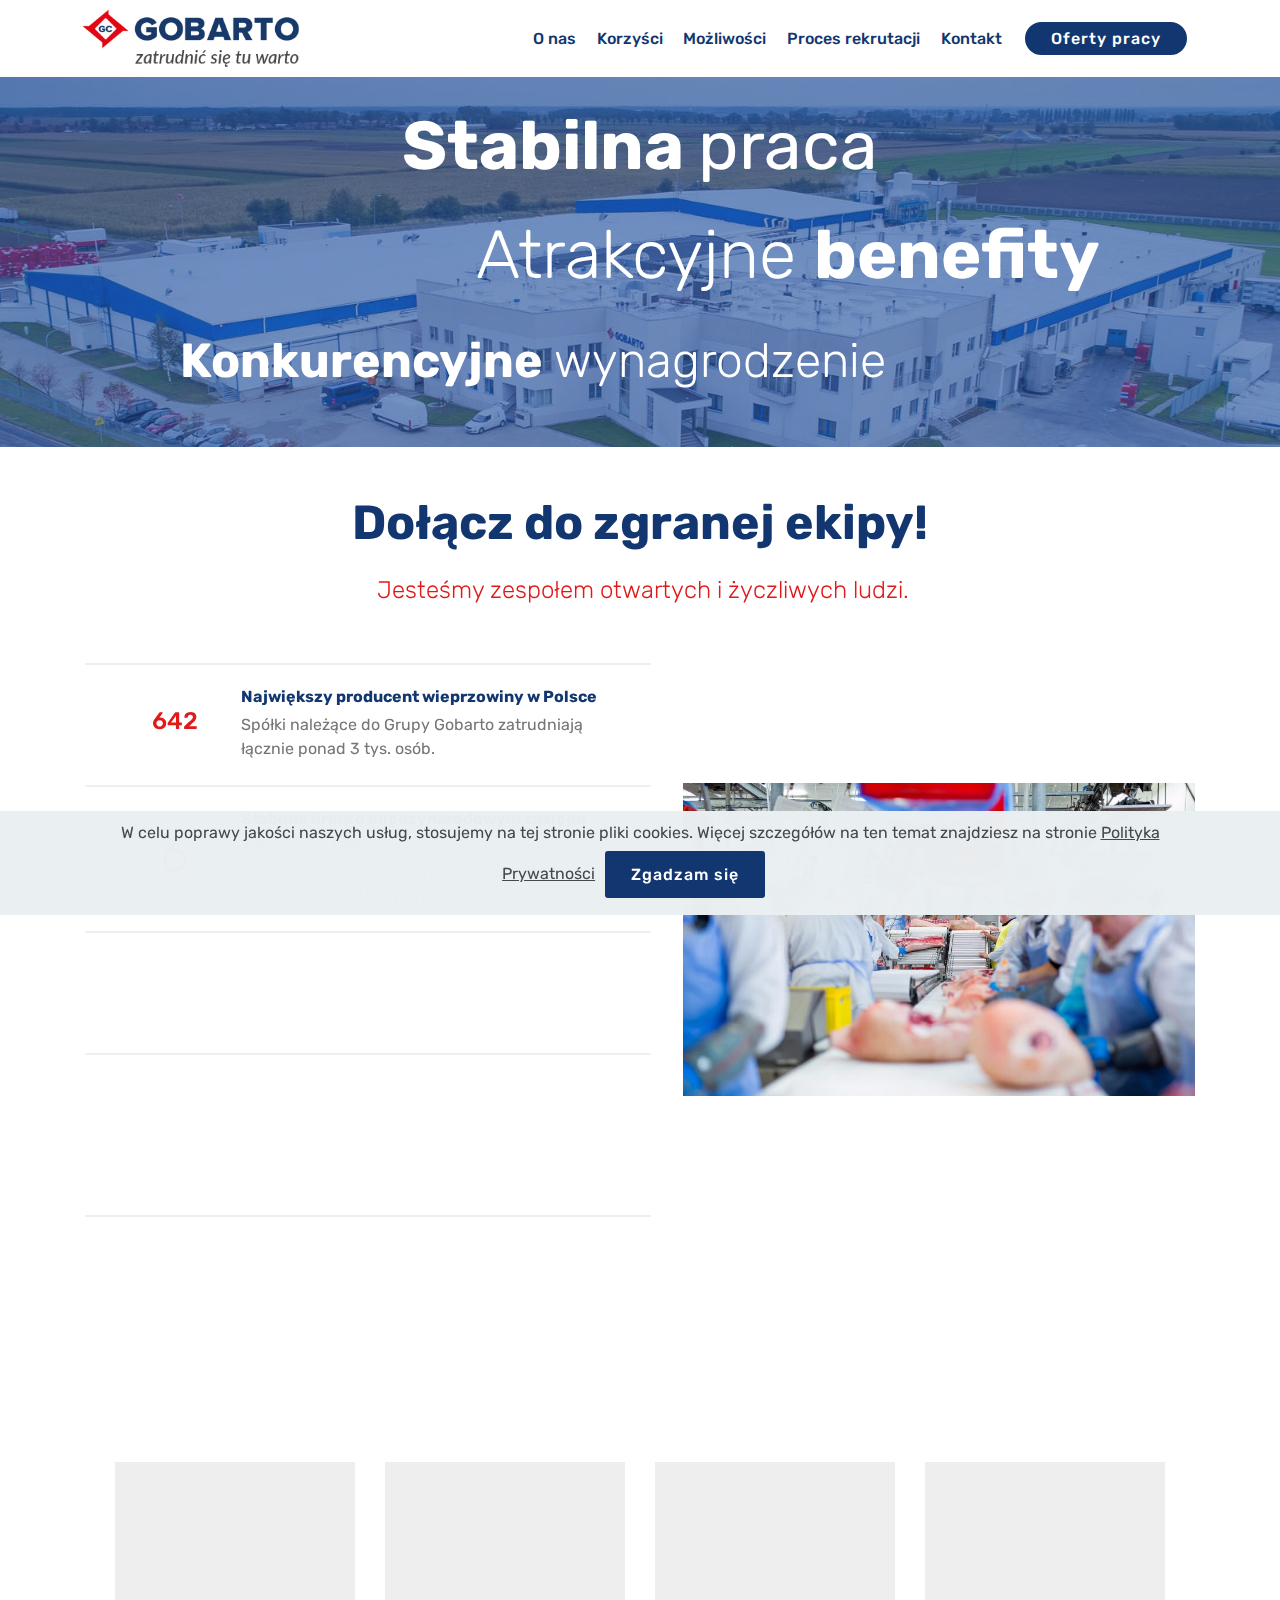
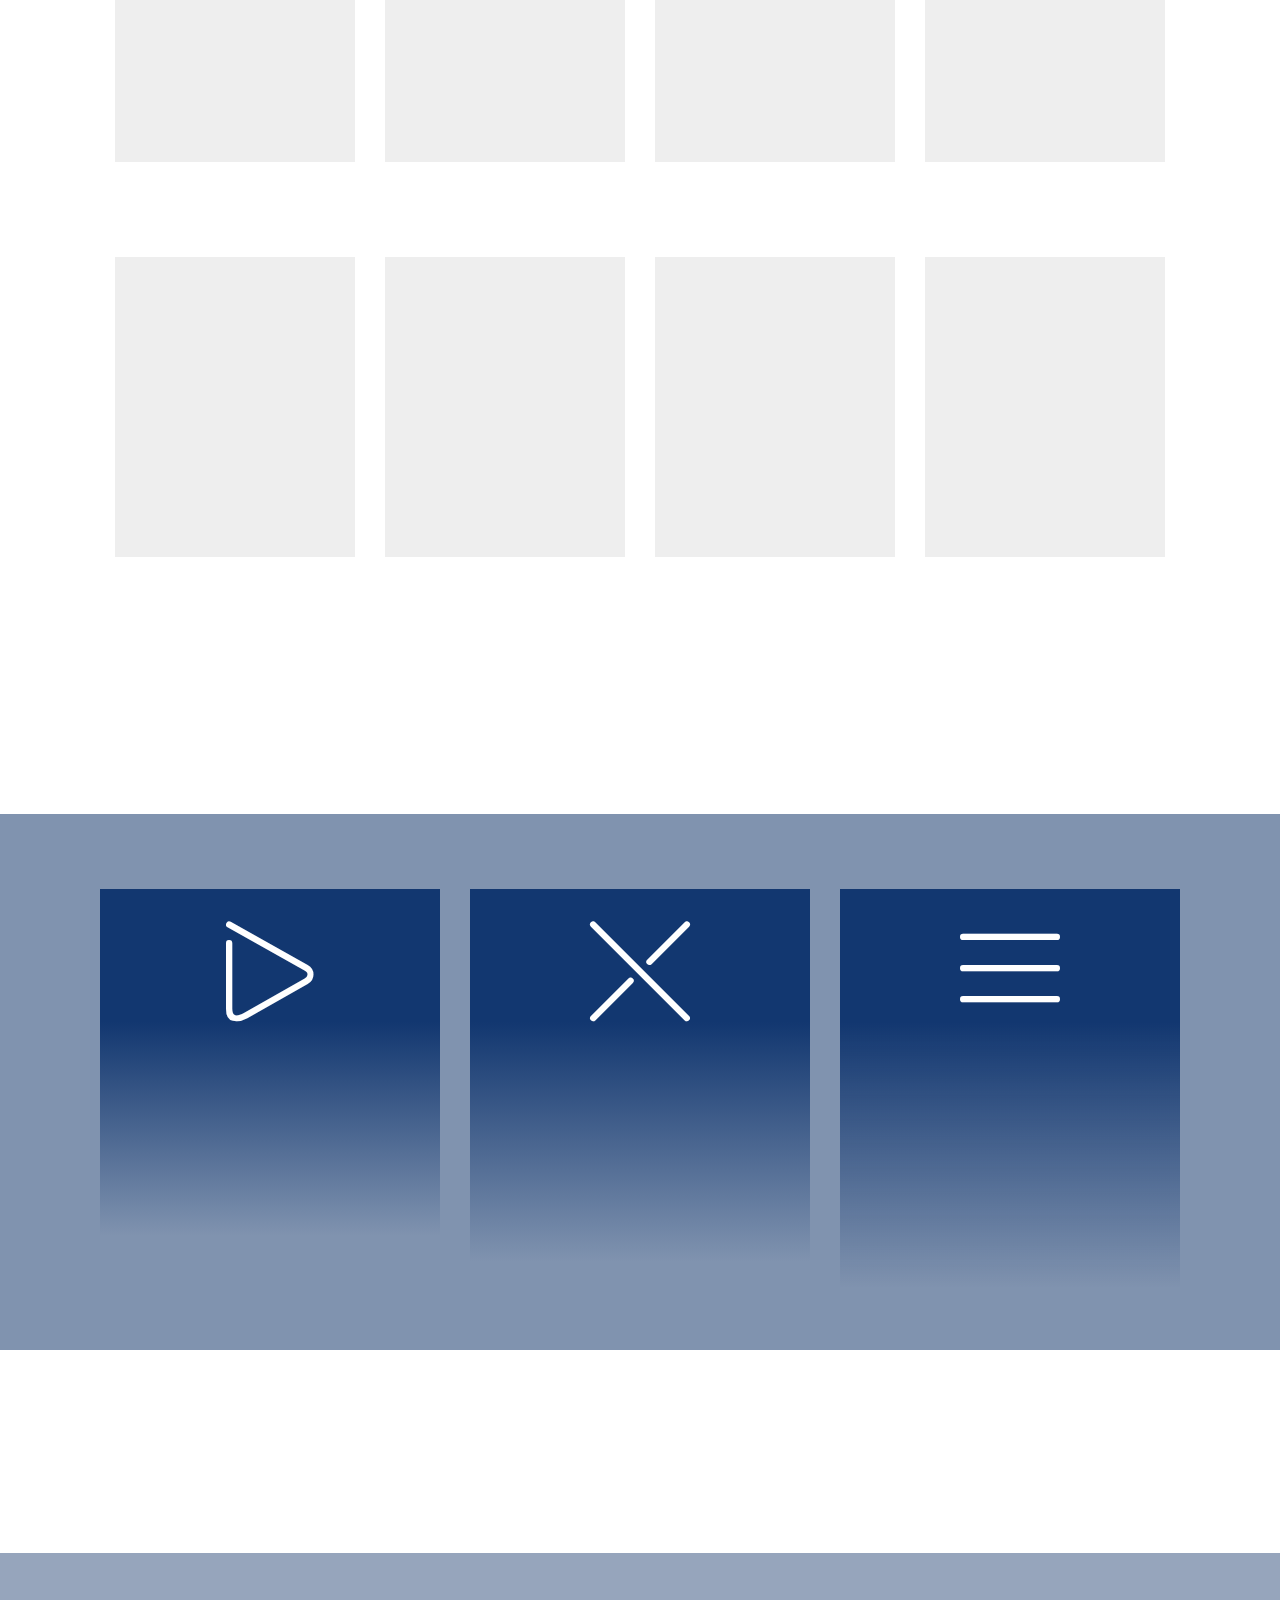
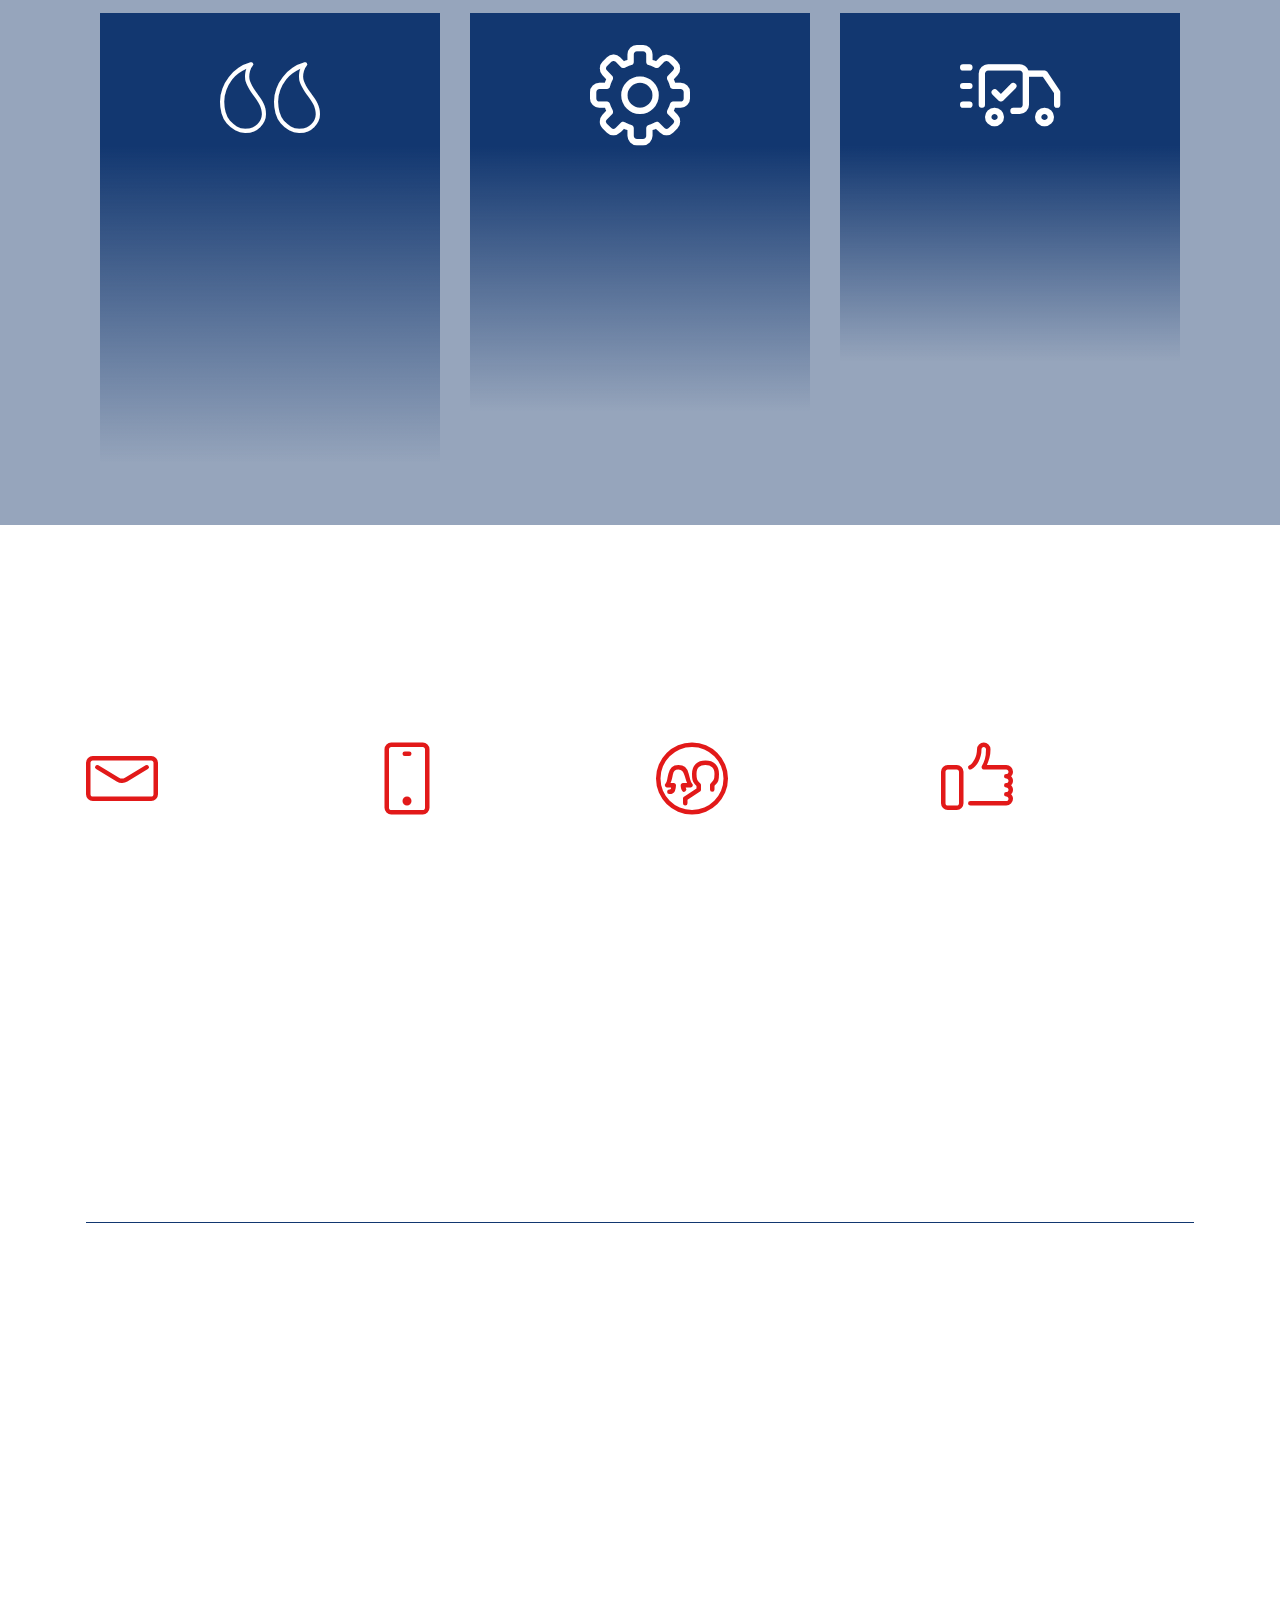
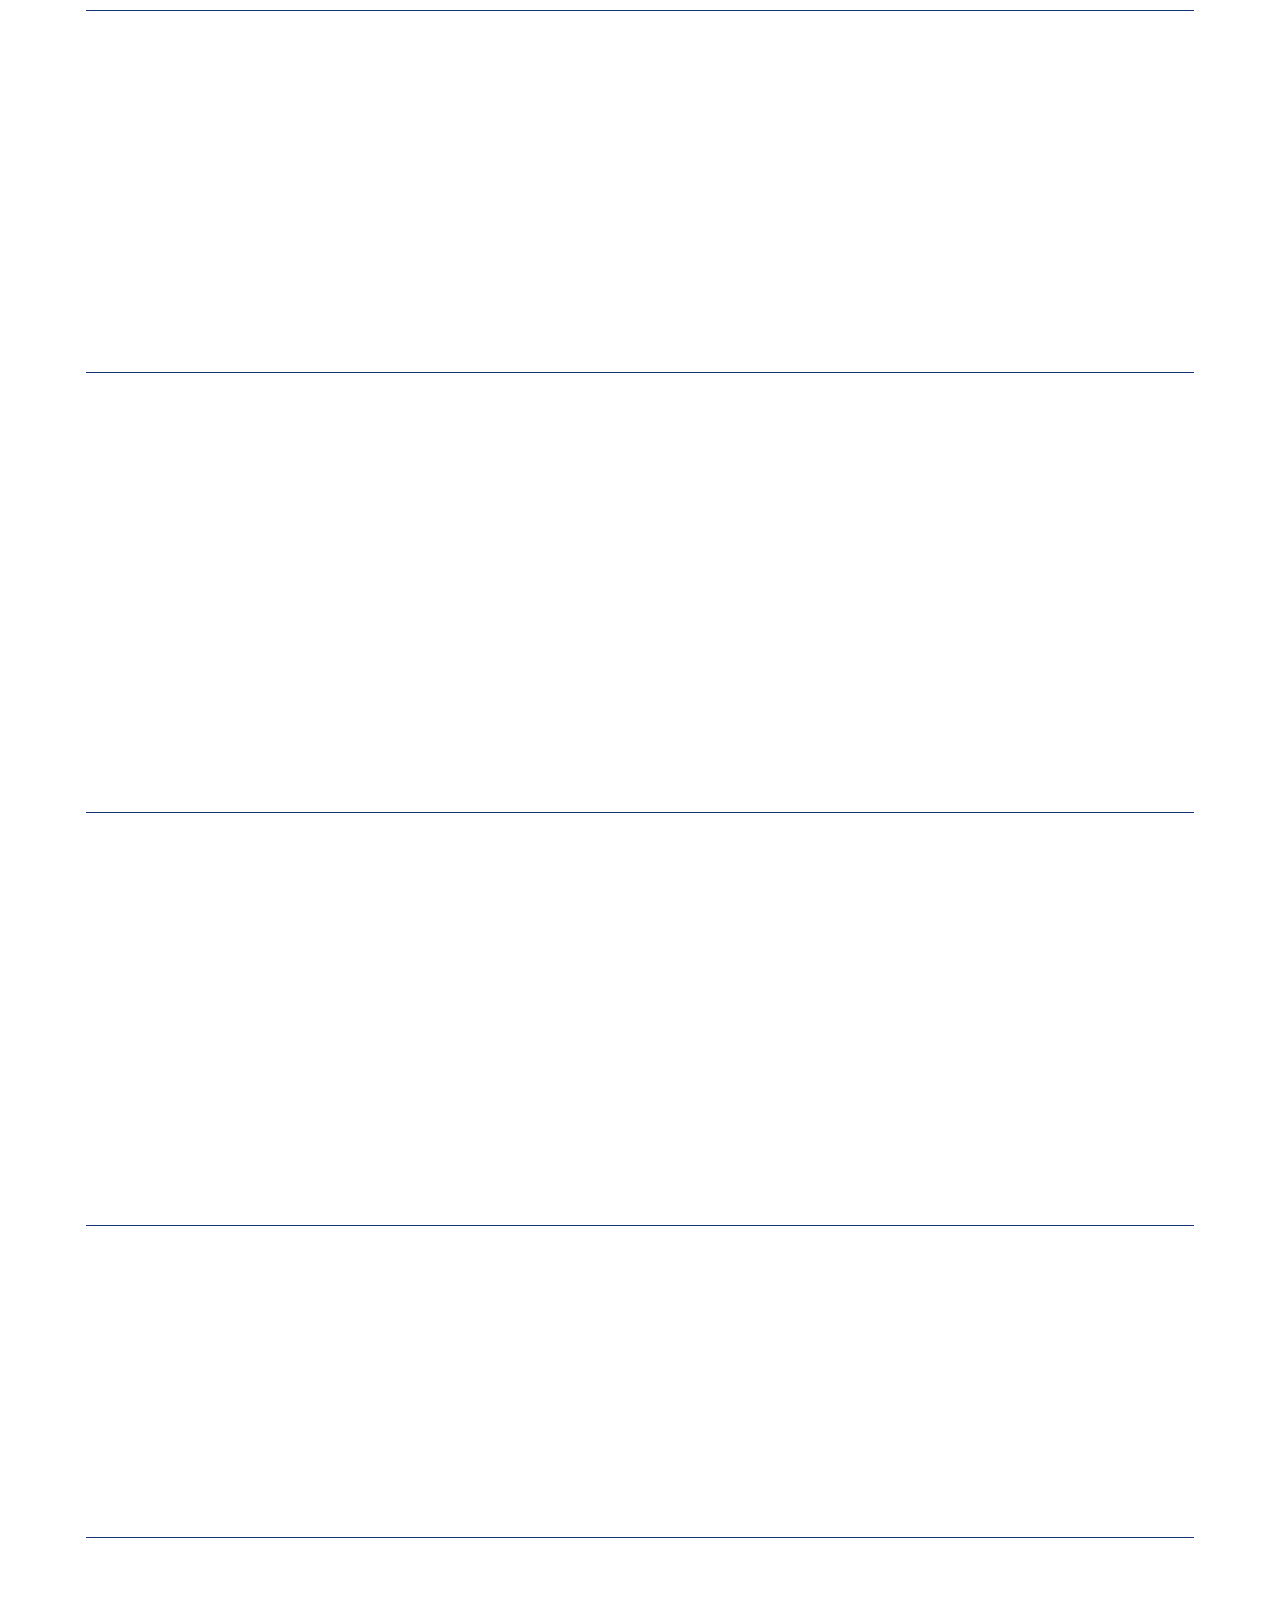
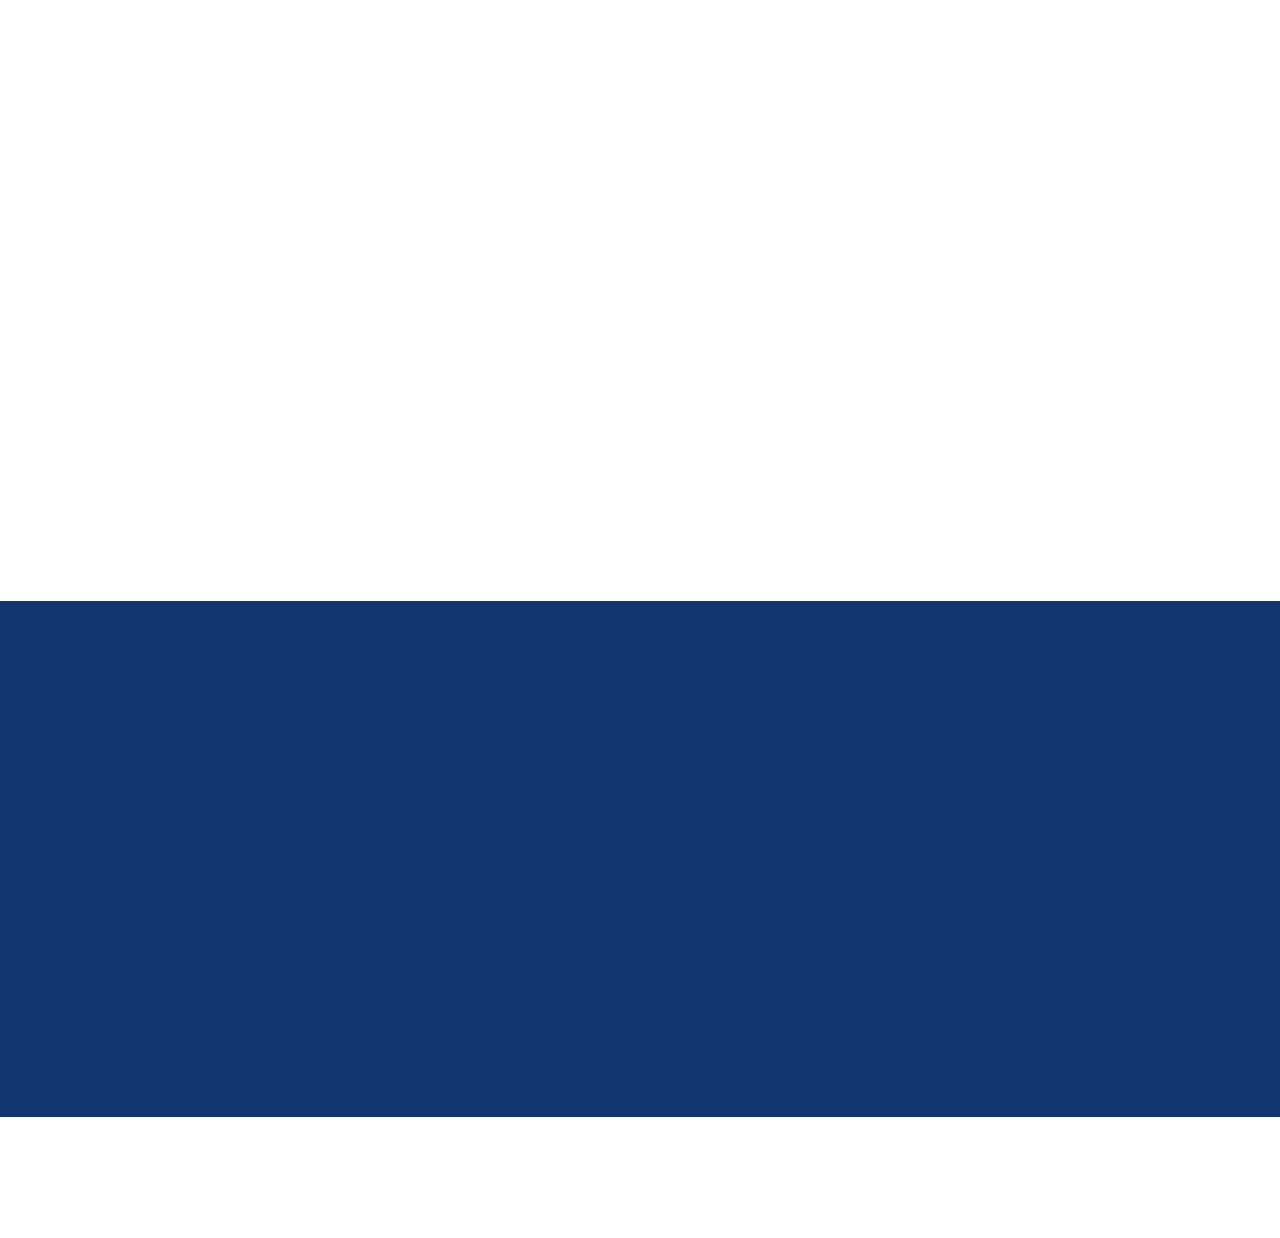
==== commit a2bb2a70: "create github pages" ====
--- a/index.html
+++ b/index.html
@@ -81,7 +81,7 @@
     </nav>
 </section>
 
-<section class="engine"><a href="https://mobirise.info">Mobirise</a></section><section class="header1 cid-rRBqBDySRM mbr-parallax-background" id="header1-2">
+<section class="engine"><a href="https://mobirise.info/m">website design templates</a></section><section class="header1 cid-rRBqBDySRM mbr-parallax-background" id="header1-2">
 
     
 
@@ -155,7 +155,7 @@
                                     90<br></h3>
                             </div>
                             <div class="card-text">
-                                <h4 class="mbr-content-title mbr-bold mbr-fonts-style display-7">Nowocześniejszy zakład mięsny</h4>
+                                <h4 class="mbr-content-title mbr-bold mbr-fonts-style display-7">Dynamicznie rozwijający się zakład mięsny</h4>
                                 <p class="mbr-content-text mbr-fonts-style display-7">
                                         Dziewięćdziesiąt tysięcy ton mięsa czerwonego produkuje w skali roku zakład w Grąbkowie.</p>
                             </div>
@@ -732,7 +732,7 @@
             </div>
             <!--Right-->
             <div class="col-12 col-md-6">
-                <div class="google-map"><iframe frameborder="0" style="border:0" src="https://www.google.com/maps/embed/v1/place?key=AIzaSyAEIpgj38KyLFELm2bK9Y7krBkz1K-cMq8&amp;q=place_id:ChIJC9dYGjJpBUcRnVO0Hl2AWgA" allowfullscreen=""></iframe></div>
+                <div class="google-map"><iframe frameborder="0" style="border:0" src="https://www.google.com/maps/embed/v1/place?key=AIzaSyCy9r70T3NYf3PhvVflTo0_zdif2_IoIYs&amp;q=place_id:ChIJC9dYGjJpBUcRnVO0Hl2AWgA" allowfullscreen=""></iframe></div>
             </div>
         </div>
     </div>
